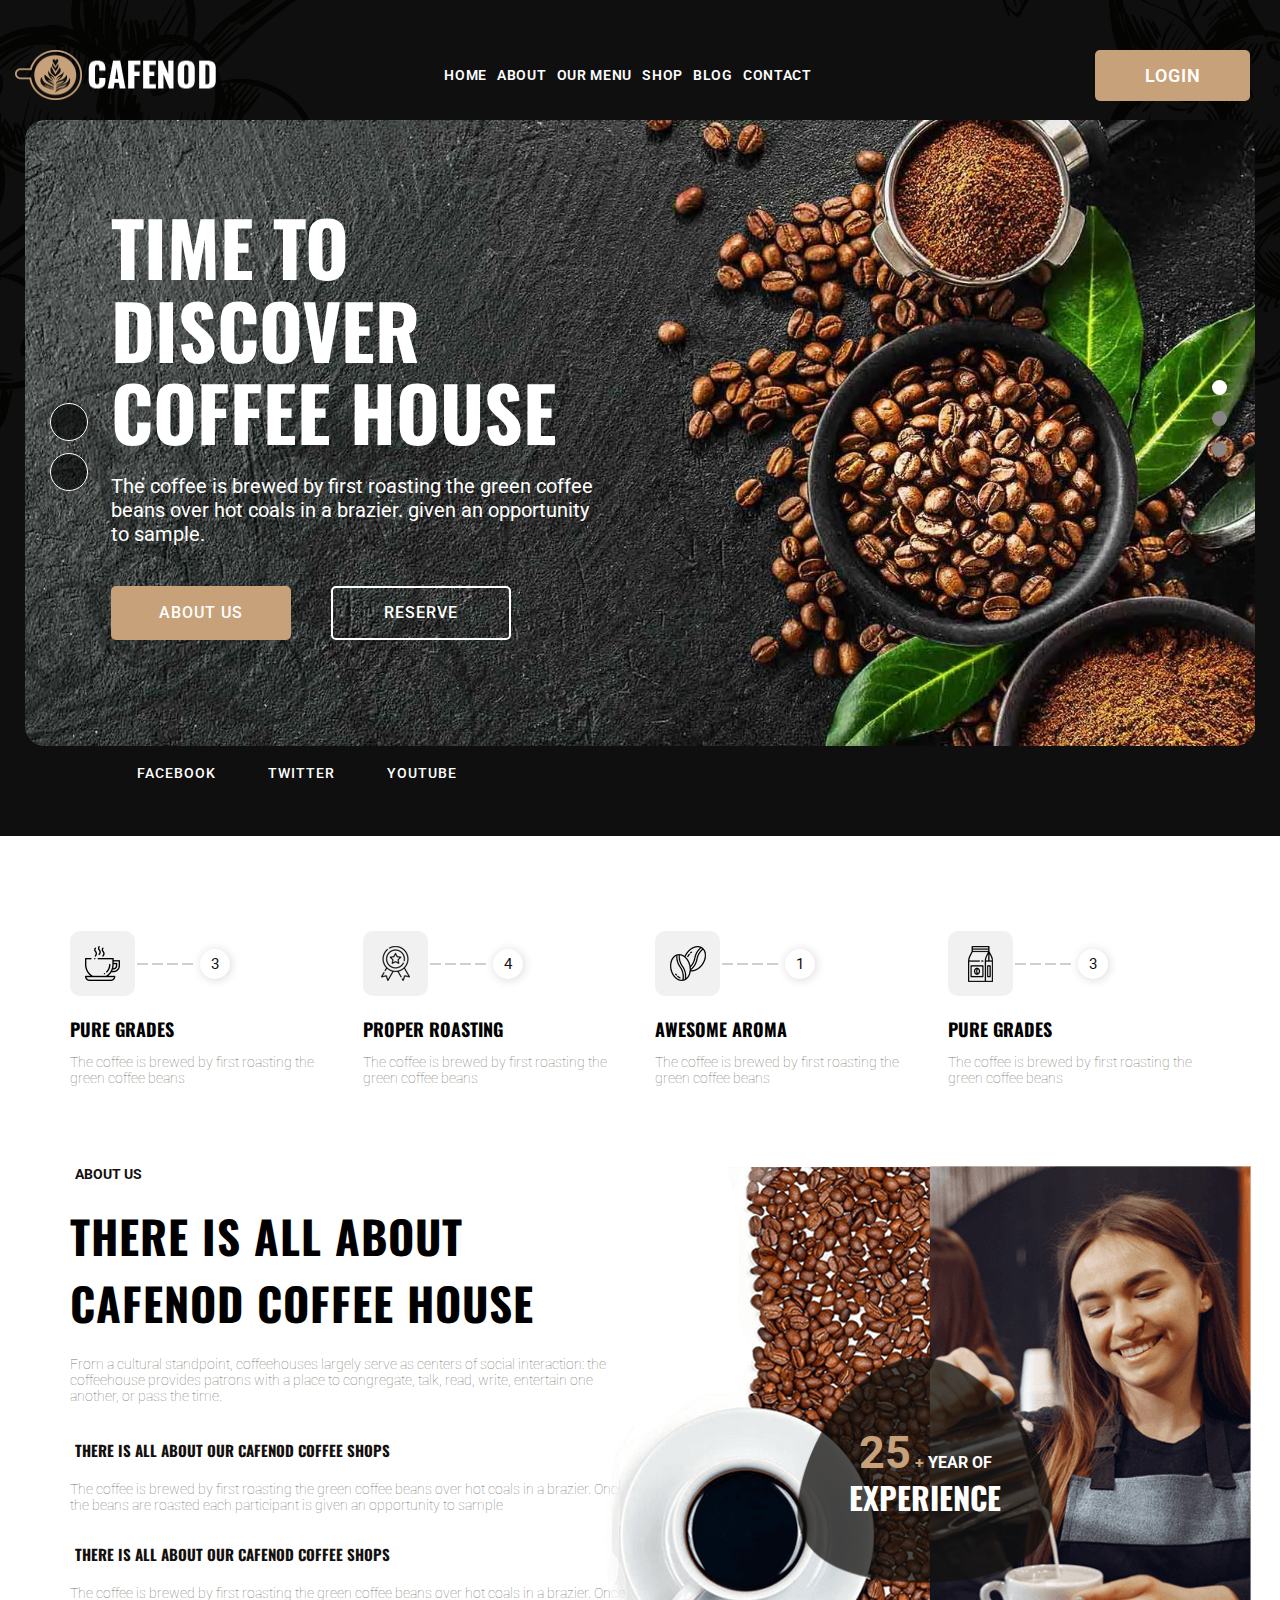
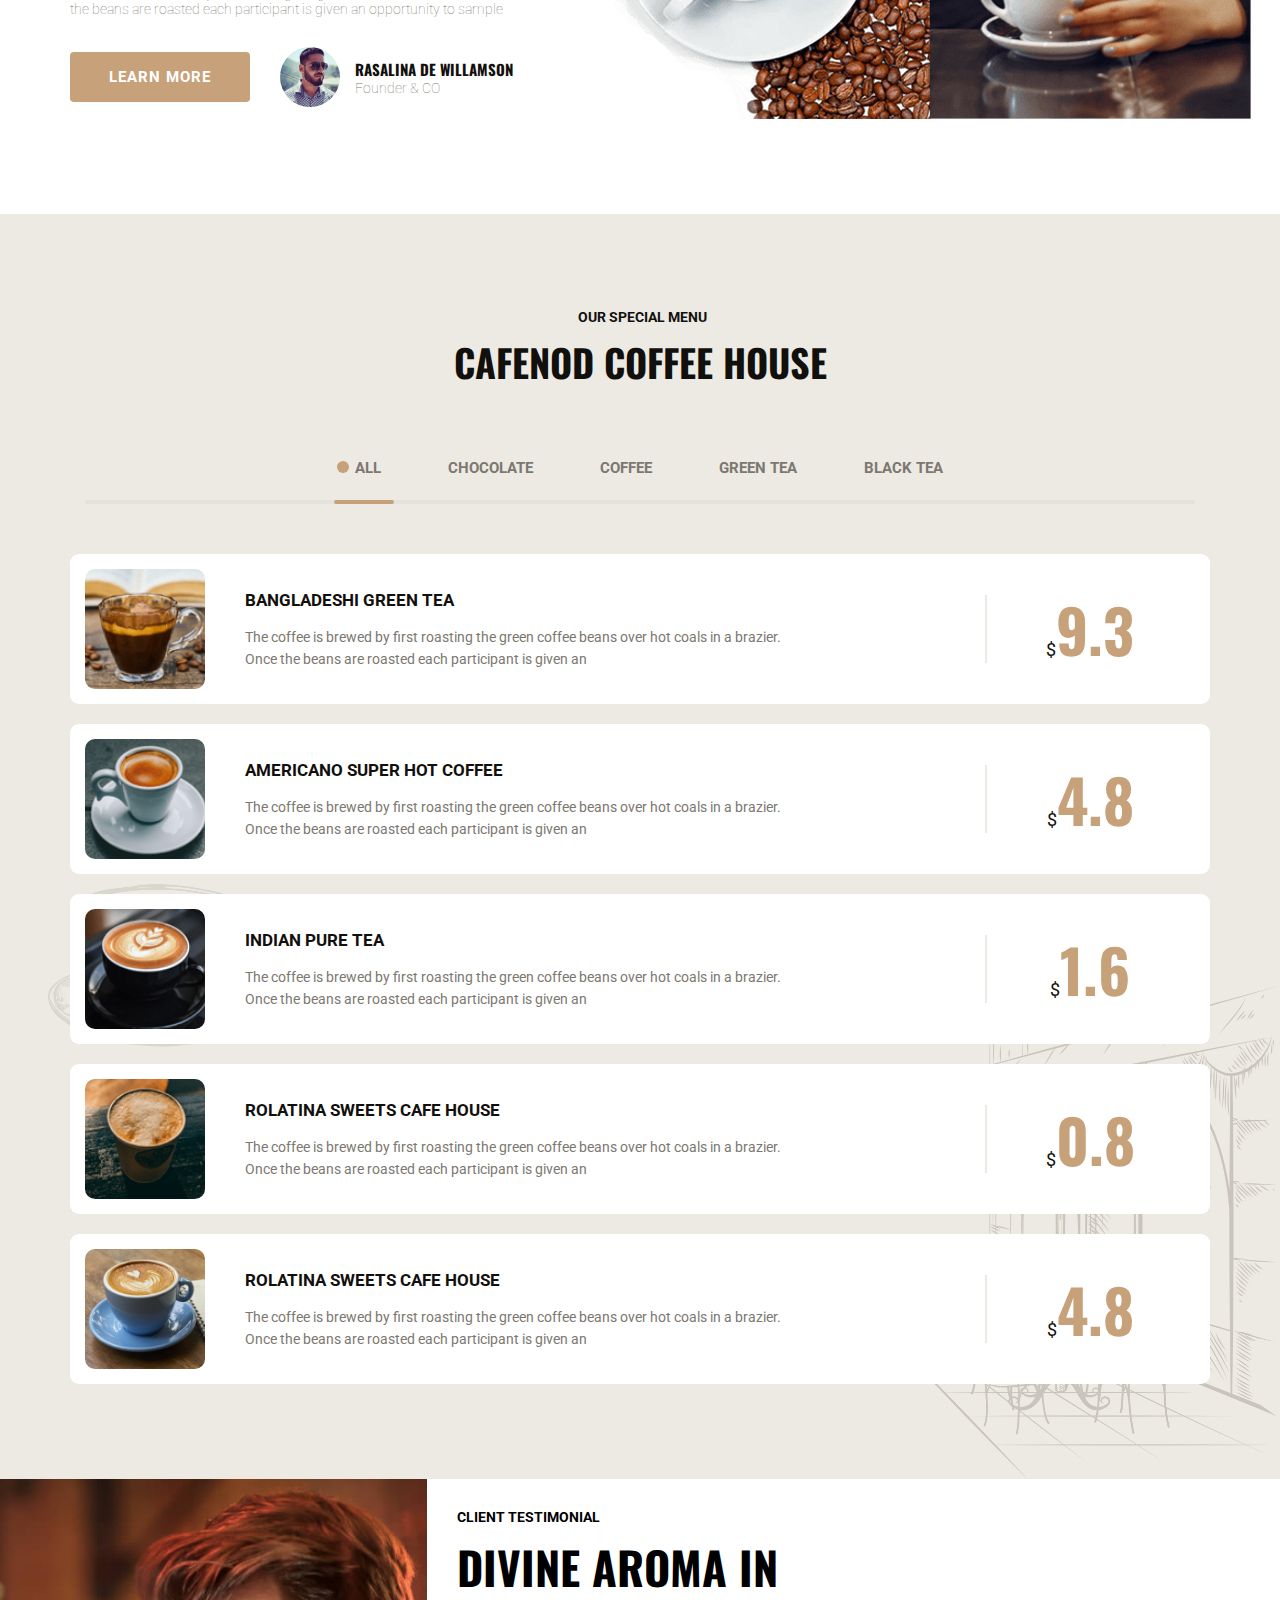
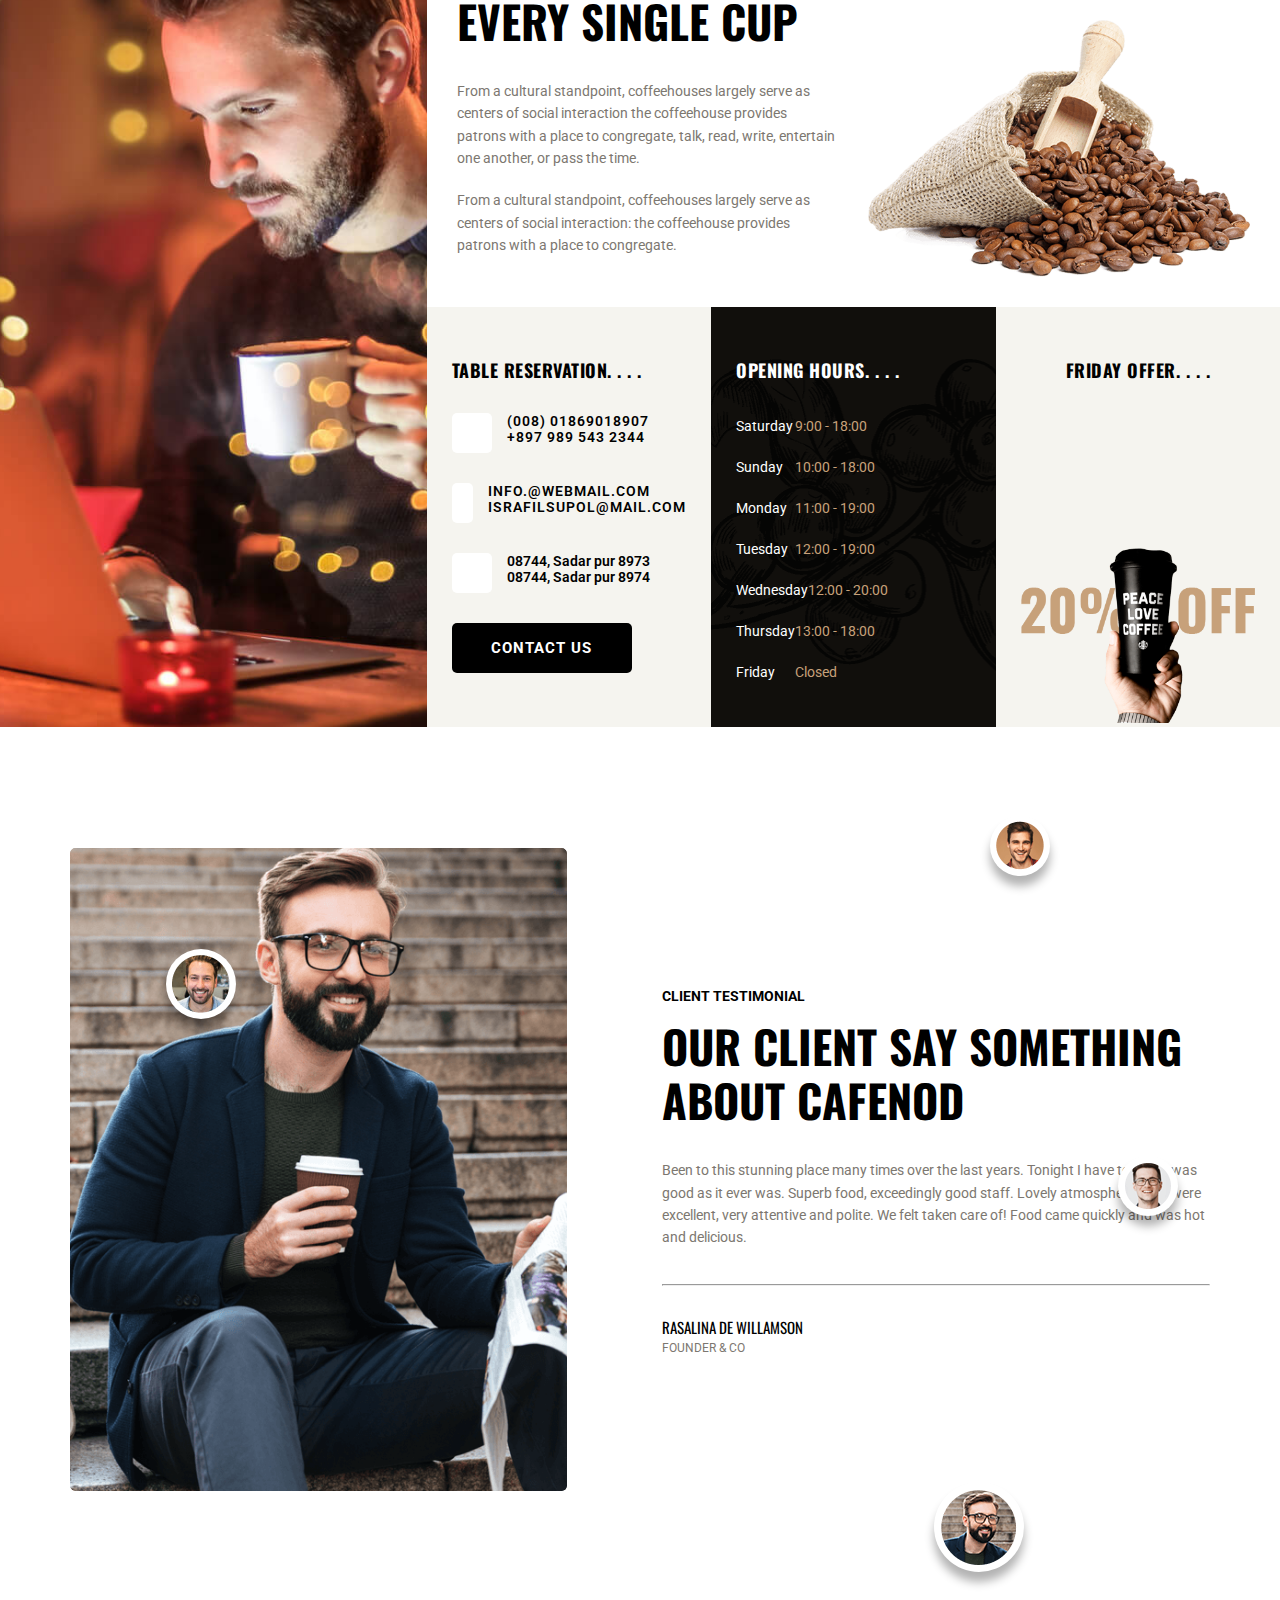
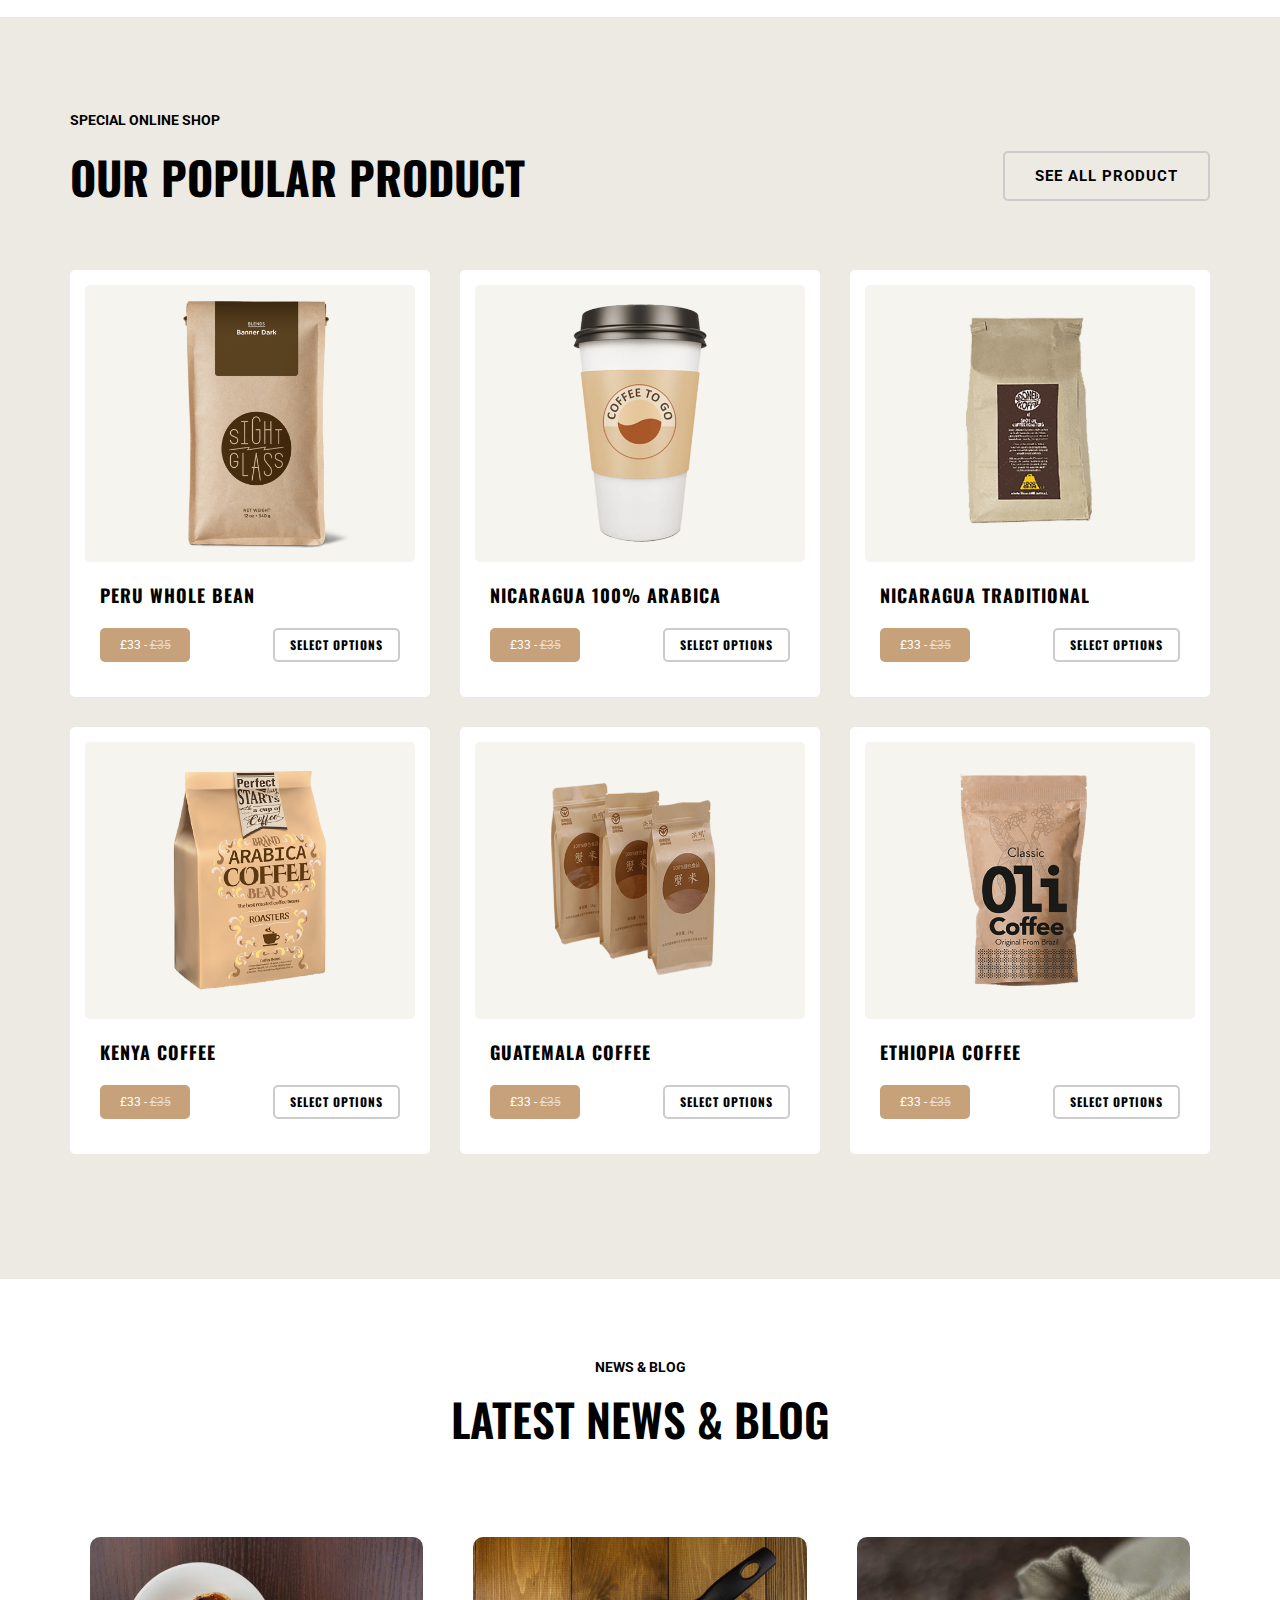
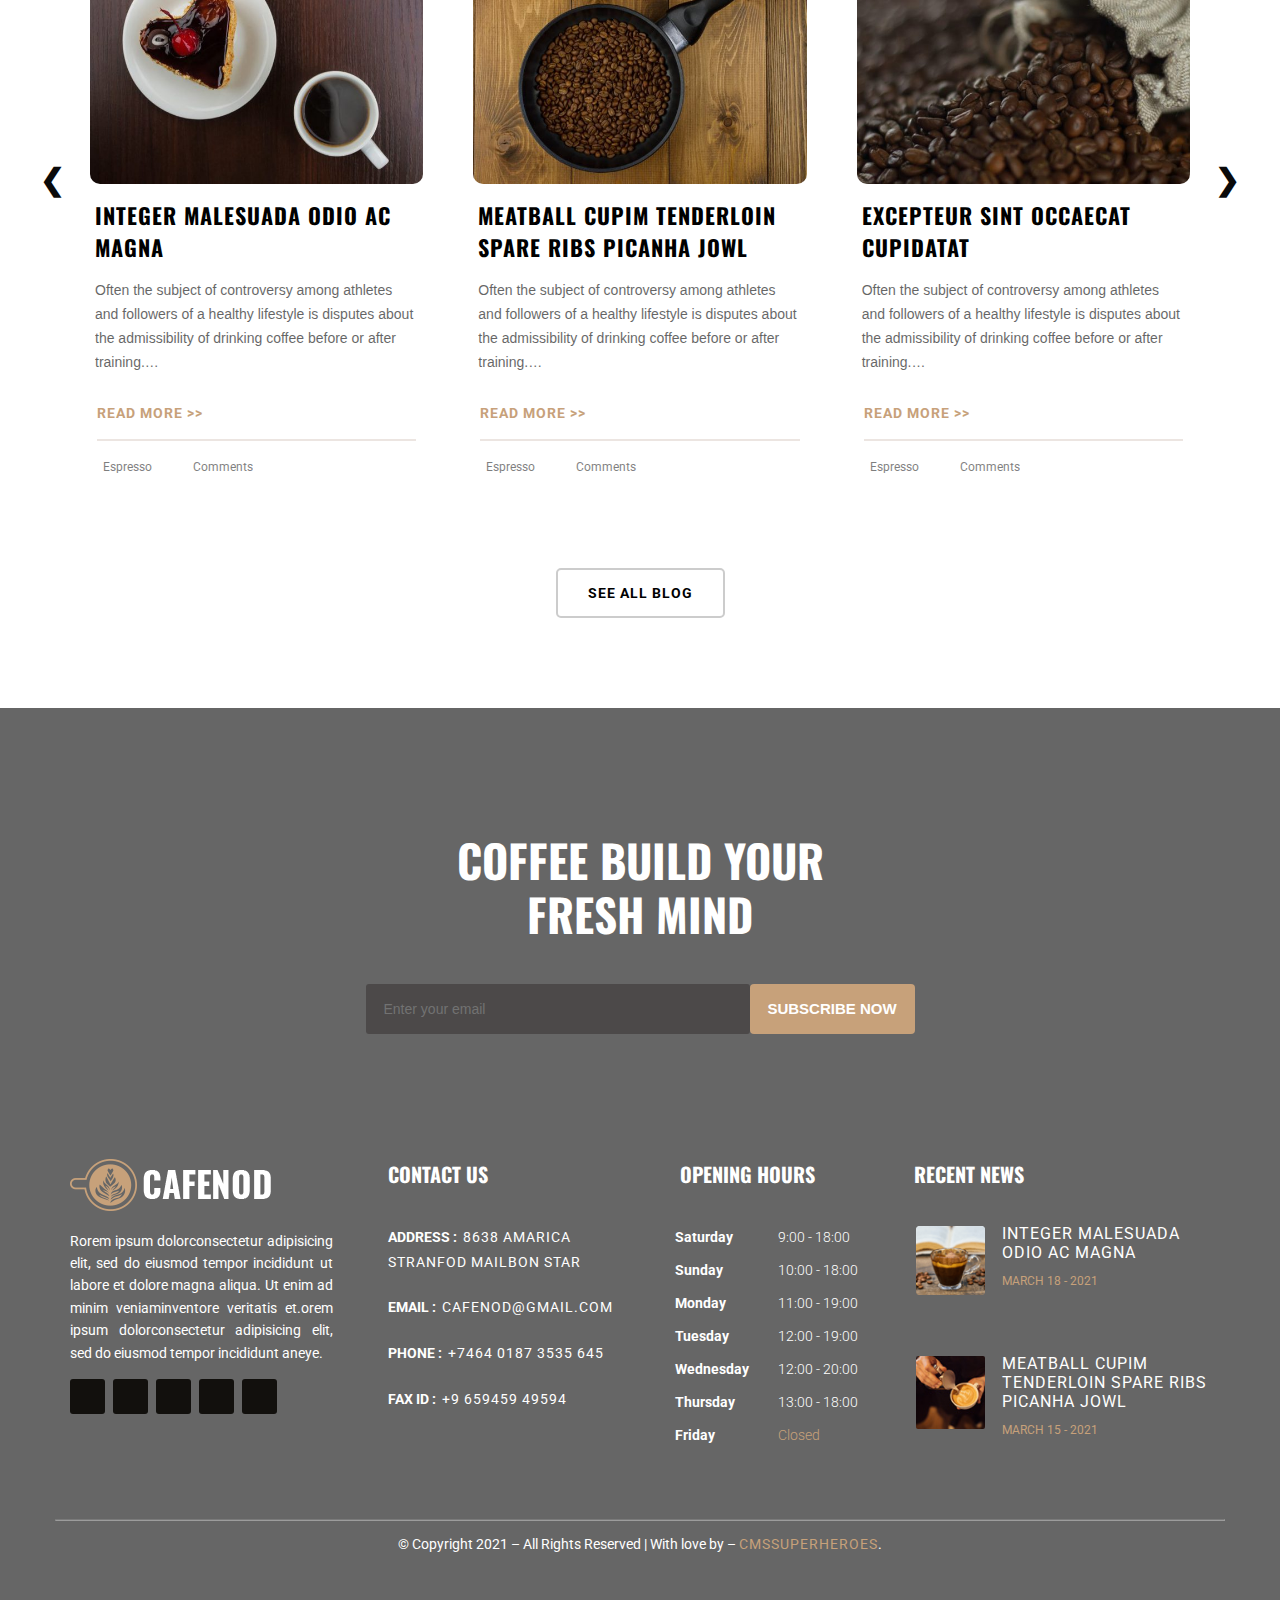
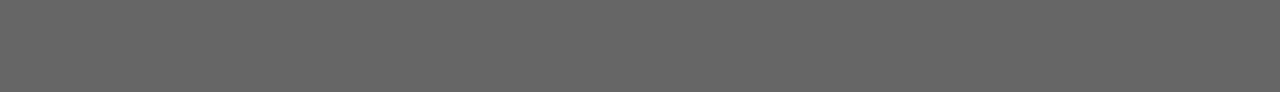
==== index.html @ 27032976 "responsive tablet - iPad Pro full" ====
<!DOCTYPE html>
<html lang="en">

<head>
    <meta charset="UTF-8">
    <meta http-equiv="X-UA-Compatible" content="IE=edge">
    <meta name="viewport" content="width=device-width, initial-scale=1.0">

    <!-- Link font awesome -->
    <link rel="stylesheet" href="https://cdnjs.cloudflare.com/ajax/libs/font-awesome/6.1.0/css/all.min.css"
        integrity="sha512-10/jx2EXwxxWqCLX/hHth/vu2KY3jCF70dCQB8TSgNjbCVAC/8vai53GfMDrO2Emgwccf2pJqxct9ehpzG+MTw=="
        crossorigin="anonymous" referrerpolicy="no-referrer" />

    <!-- link font 'Oswald' and 'Roboto'-->
    <link rel="preconnect" href="https://fonts.googleapis.com">
    <link rel="preconnect" href="https://fonts.gstatic.com" crossorigin>
    <link href="https://fonts.googleapis.com/css2?family=Oswald:wght@500&family=Roboto&display=swap" rel="stylesheet">

    <!-- link css -->
    <link rel="stylesheet" href="./assets/css/style.css">
    <link rel="stylesheet" href="./assets/css/header.css">
    <link rel="stylesheet" href="./assets/css/slider.css">
    <link rel="stylesheet" href="./assets/css/about.css">
    <link rel="stylesheet" href="./assets/css/menu.css">
    <link rel="stylesheet" href="./assets/css/contact.css">
    <link rel="stylesheet" href="./assets/css/evaluate.css">
    <link rel="stylesheet" href="./assets/css/shop.css">
    <link rel="stylesheet" href="./assets/css/blog.css">
    <link rel="stylesheet" href="./assets/css/footer.css">
    <link rel="stylesheet" href="./assets/css/shopingCart.css">
    <link rel="stylesheet" href="./assets/css/resbonsive.css">

    <!-- link icon -->
    <link rel="stylesheet" href="./assets/font/themify-icons/themify-icons.css">

    <!-- link jquery cdn -->
    <script src="https://cdnjs.cloudflare.com/ajax/libs/jquery/3.6.0/jquery.min.js"
        integrity="sha512-894YE6QWD5I59HgZOGReFYm4dnWc1Qt5NtvYSaNcOP+u1T9qYdvdihz0PPSiiqn/+/3e7Jo4EaG7TubfWGUrMQ=="
        crossorigin="anonymous" referrerpolicy="no-referrer"></script>
    <title>CAFENOD</title>
</head>

<body>
    <!-- Start: Header -->
    <div id="header">
        <div class="header-container row center">
            <div class="header__logo-container">
                <a href="#" class="center">
                    <img src="./assets/images/logo/logo_white_1x.png" id="header__logo" alt="" title="CafeNod"
                        width="201" height="50" style="margin: 0 15px;">
                </a>
            </div>

            <div class="header__nav center">
                <div class="header__nav-container">
                    <ul class="navbar center">
                        <li class="nav-item"><a href="./index.html#">Home</a></li>
                        <li class="nav-item"><a href="./index.html#about">About</a></li>
                        <li class="nav-item"><a href="./index.html#menu">Our menu</a></li>
                        <li class="nav-item"><a href="./index.html#shop">Shop</a></li>
                        <li class="nav-item"><a href="./index.html#blog">Blog</a></li>
                        <li class="nav-item"><a href="./index.html#contact">Contact</a></li>
                    </ul>
                </div>
            </div>

            <div class="header__right">
                <div class="header__right-container center">
                    <div class="header-icon header__search">
                        <a href="#"><i class="fas fa-search"></i></a>
                    </div>
                    <div class="header-icon header__shoppingCart">
                        <a href="#"><i class="fas fa-shopping-cart"></i></a>
                    </div>
                    <div class="header-icon header-btn">
                        <a href="login.html">Login</a>
                    </div>
                    <div class="header-icon header-btn-menu" id="btn-menu">
                        <i class="fas fa-bars"></i>
                    </div>
                </div>
            </div>
        </div>
    </div>
    <!-- End: Header -->



    <!-- Start: Content -->


    <!-- Slider -->
    <div id="slider">
        <div id="slider__content">
            <div class="mySlides">
                <img src="./assets/images/slider/bg-slider-smark.jpg" alt="">
                <div class="mySlides__text-content">
                    <h1>TIME TO DISCOVER <br> COFFEE HOUSE</h1>
                    <p>
                        The coffee is brewed by first roasting the green coffee beans over hot coals in a brazier. given
                        an opportunity to sample.
                    </p>
                    <div class="text-content__btn">
                        <div class="about-btn center">
                            <a href="#">About us</a>
                        </div>
                        <div class="reserve-btn center">
                            <a href="#">Reserve</a>
                        </div>
                    </div>
                </div>
            </div>
            <div class="mySlides">
                <img src="./assets/images/slider/bg-slider-smark2.jpg" alt="">
                <div class="mySlides__text-content">
                    <h1>TIME TO DISCOVER COFFEE HOUSE</h1>
                    <p>
                        The coffee is brewed by first roasting the green coffee beans over hot coals in a brazier. given
                        an opportunity to sample.
                    </p>
                    <div class="text-content__btn">
                        <div class="about-btn center">
                            <a href="#">About us</a>
                        </div>
                        <div class="reserve-btn center">
                            <a href="#">Reserve</a>
                        </div>
                    </div>
                </div>
            </div>
            <div class="mySlides">
                <img src="./assets/images/slider/bg-slider-smark4.jpg" alt="">
                <div class="mySlides__text-content">
                    <h1>TIME TO DISCOVER COFFEE HOUSE</h1>
                    <p>
                        The coffee is brewed by first roasting the green coffee beans over hot coals in a brazier. given
                        an opportunity to sample.
                    </p>
                    <div class="text-content__btn">
                        <div class="about-btn center">
                            <a href="#">About us</a>
                        </div>
                        <div class="reserve-btn center">
                            <a href="#">Reserve</a>
                        </div>
                    </div>
                </div>
            </div>
        </div>

        <div id="slider__social">
            <ul>
                <li>
                    <a href="#">
                        <i class="fa-brands fa-facebook-f"></i>
                        Facebook
                    </a>
                </li>
                <li>
                    <a href="#">
                        <i class="fa-brands fa-twitter"></i>
                        Twitter
                    </a>
                </li>
                <li>
                    <a href="#">
                        <i class="fab fa-youtube"></i>
                        Youtube
                    </a>
                </li>
            </ul>
        </div>

        <a class="prev" onclick="plusSlides(-1)">
            <i class="box-btn-slider fas fa-arrow-up"></i>
        </a>
        <a class="next" onclick="plusSlides(1)">
            <i class="box-btn-slider fas fa-arrow-down"></i>
        </a>

        <div class="slider__dots">
            <span class="dot" onclick="currentSlide(1)"></span>
            <span class="dot" onclick="currentSlide(2)"></span>
            <span class="dot" onclick="currentSlide(3)"></span>
        </div>
    </div>

    <!-- About -->
    <div id="about">
        <div class="box-about">
            <div class="about-list">
                <div class="about-item">
                    <div class="about-item__icon">
                        <img src="./assets/images/feature/icon_01.png" class="flaticons" alt="">
                        <div class="line-icon">
                            <span class="dots-line"></span>
                            <span class="dots-line"></span>
                            <span class="dots-line"></span>
                            <span class="dots-line"></span>
                        </div>
                        <span class="number-icon"> 3 </span>
                    </div>
                    <h3 class="about-item__title">pure grades</h3>
                    <span class="about-item__step">The coffee is brewed by first roasting the green coffee beans</span>
                </div>
                <div class="about-item">
                    <div class="about-item__icon">
                        <img src="./assets/images/feature/icon_02.png" class="flaticons" alt="">
                        <div class="line-icon">
                            <span class="dots-line"></span>
                            <span class="dots-line"></span>
                            <span class="dots-line"></span>
                            <span class="dots-line"></span>
                        </div>
                        <span class="number-icon"> 4 </span>
                    </div>
                    <h3 class="about-item__title">proper roasting</h3>
                    <span class="about-item__step">The coffee is brewed by first roasting the green coffee beans</span>
                </div>
                <div class="about-item">
                    <div class="about-item__icon">
                        <img src="./assets/images/feature/icon_03.png" class="flaticons" alt="">
                        <div class="line-icon">
                            <span class="dots-line"></span>
                            <span class="dots-line"></span>
                            <span class="dots-line"></span>
                            <span class="dots-line"></span>
                        </div>
                        <span class="number-icon"> 1 </span>
                    </div>
                    <h3 class="about-item__title">Awesome Aroma</h3>
                    <span class="about-item__step">The coffee is brewed by first roasting the green coffee beans</span>
                </div>
                <div class="about-item">
                    <div class="about-item__icon">
                        <img src="./assets/images/feature/icon_04.png" class="flaticons" alt="">
                        <div class="line-icon">
                            <span class="dots-line"></span>
                            <span class="dots-line"></span>
                            <span class="dots-line"></span>
                            <span class="dots-line"></span>
                        </div>
                        <span class="number-icon"> 3 </span>
                    </div>
                    <h3 class="about-item__title">pure grades</h3>
                    <span class="about-item__step">The coffee is brewed by first roasting the green coffee beans</span>
                </div>
            </div>

            <div class="about-content">
                <div class="about-content__box about-content--left">
                    <div class="about-left__about-us">
                        <i class="fas fa-coffee"></i>
                        about us
                    </div>
                    <div class="about-left__heading">
                        <h3 class="about-heading">
                            <span> There is all about <br> cafenod coffee house </span>
                        </h3>
                        <div class="about-heading-description">
                            From a cultural standpoint, coffeehouses largely serve as centers of social interaction: the
                            coffeehouse provides patrons with a place to congregate, talk, read, write, entertain one
                            another, or pass the time.
                        </div>
                    </div>
                    <div class="about-left__textbox">
                        <h3 class="box-title">
                            <i class="fa-solid fa-square-check"></i>
                            There is all about our cafenod coffee shops
                        </h3>
                        <div class="box-excerpt">
                            The coffee is brewed by first roasting the green coffee beans over hot coals in a brazier.
                            Once the beans are roasted each participant is given an opportunity to sample
                        </div>
                        <h3 class="box-title">
                            <i class="fa-solid fa-square-check"></i>
                            There is all about our cafenod coffee shops
                        </h3>
                        <div class="box-excerpt">
                            The coffee is brewed by first roasting the green coffee beans over hot coals in a brazier.
                            Once the beans are roasted each participant is given an opportunity to sample
                        </div>
                    </div>

                    <div class="about-left__footer">
                        <div class="about-footer__btn">
                            <div class="about-btn">
                                <a href="#">Learn more</a>
                            </div>
                        </div>
                        <div class="about-footer__info">
                            <div class="about-footer-info-image">
                                <img src="./assets/images/meta/img_01.png" width="62" height="63" alt="">
                            </div>
                            <div class="about-footer-info-meta">
                                <h3 class="info-title">Rasalina De Willamson</h3>
                                <span class="info-position">Founder & CO</span>
                            </div>
                        </div>
                    </div>
                </div>
                <div class="about-content__box about-content--right">
                    <div class="item-meta">
                        <div class="inner-meta">
                            <div class="item-position">
                                <label>25</label>
                                <span>+</span>
                                year of
                            </div>
                            <h3 class="item-title-about">experience</h3>
                            <img src="./assets/images/about/bg_01.png" width="253" height="232" alt="">
                        </div>
                    </div>
                    <div class="item-image">
                        <img src="./assets/images/about/img_01.png" alt="">
                    </div>
                </div>
            </div>
        </div>
    </div>

    <!-- Menu -->
    <div id="menu">
        <div class="menu-content">
            <div class="menu-content__heading">
                <div class="custom-subheading">
                    <i class="fa-solid fa-mug-saucer"></i>
                    Our special Menu
                </div>
                <h3 class="custom-heading">
                    cafenod coffee house
                </h3>
            </div>

            <div class="menu-content__list">
                <div class="list-item active-item" data-filter="*">
                    <span class="item-before"></span>
                    all
                    <span class="item-after"></span>
                </div>
                <div class="list-item" data-filter=".chocolate">
                    <span class="item-before"></span>
                    chocolate
                    <span class="item-after"></span>
                </div>
                <div class="list-item" data-filter=".coffee">
                    <span class="item-before"></span>
                    coffee
                    <span class="item-after"></span>
                </div>
                <div class="list-item" data-filter=".green-tea">
                    <span class="item-before"></span>
                    green tea
                    <span class="item-after"></span>
                </div>
                <div class="list-item" data-filter=".black-tea">
                    <span class="item-before"></span>
                    black tea
                    <span class="item-after"></span>
                </div>
            </div>

            <div class="menu-content__list-item">
                <div class="item-inner chocolate">
                    <div class="entry-image">
                        <img src="./assets/images/menu/img_04.png" height="120" width="120" alt="">
                        <a href="#" class="light-box">+</a>
                    </div>
                    <div class="item-content">
                        <h3 class="item-title">Bangladeshi green tea</h3>
                        <p class="item-excerpt">The coffee is brewed by first roasting the green coffee beans over hot
                            coals in a brazier. Once the beans are roasted each participant is given an</p>
                    </div>

                    <div class="entry-price">
                        <div class="inner-price">
                            <span>$</span>
                            9.3
                        </div>
                    </div>
                </div>
                <div class="item-inner coffee">
                    <div class="entry-image">
                        <img src="./assets/images/menu/img_01.png" height="120" width="120" alt="">
                        <a href="#" class="light-box">+</a>
                    </div>
                    <div class="item-content">
                        <h3 class="item-title"> americano Super hot coffee</h3>
                        <p class="item-excerpt">The coffee is brewed by first roasting the green coffee beans over hot
                            coals in a brazier. Once the beans are roasted each participant is given an</p>
                    </div>

                    <div class="entry-price">
                        <div class="inner-price">
                            <span>$</span>
                            4.8
                        </div>
                    </div>
                </div>
                <div class="item-inner green-tea">
                    <div class="entry-image">
                        <img src="./assets/images/menu/img_03.png" height="120" width="120" alt="">
                        <a href="#" class="light-box">+</a>
                    </div>
                    <div class="item-content">
                        <h3 class="item-title">indian pure tea</h3>
                        <p class="item-excerpt">The coffee is brewed by first roasting the green coffee beans over hot
                            coals in a brazier. Once the beans are roasted each participant is given an</p>
                    </div>

                    <div class="entry-price">
                        <div class="inner-price">
                            <span>$</span>
                            1.6
                        </div>
                    </div>
                </div>
                <div class="item-inner black-tea">
                    <div class="entry-image">
                        <img src="./assets/images/menu/img_05.png" height="120" width="120" alt="">
                        <a href="#" class="light-box">+</a>
                    </div>
                    <div class="item-content">
                        <h3 class="item-title">Rolatina Sweets cafe house</h3>
                        <p class="item-excerpt">The coffee is brewed by first roasting the green coffee beans over hot
                            coals in a brazier. Once the beans are roasted each participant is given an</p>
                    </div>

                    <div class="entry-price">
                        <div class="inner-price">
                            <span>$</span>
                            0.8
                        </div>
                    </div>
                </div>
                <div class="item-inner chocolate">
                    <div class="entry-image">
                        <img src="./assets/images/menu/img_06.png" height="120" width="120" alt="">
                        <a href="#" class="light-box">+</a>
                    </div>
                    <div class="item-content">
                        <h3 class="item-title">Rolatina Sweets cafe house</h3>
                        <p class="item-excerpt">The coffee is brewed by first roasting the green coffee beans over hot
                            coals in a brazier. Once the beans are roasted each participant is given an</p>
                    </div>

                    <div class="entry-price">
                        <div class="inner-price">
                            <span>$</span>
                            4.8
                        </div>
                    </div>
                </div>
            </div>
        </div>
    </div>

    <!-- Start: Contact -->
    <div id="contact">
        <div class="contact__img">
            <!-- <img src="./assets/images/offer/img_01.jpg" alt=""> -->
        </div>
        <div class="contact__content-container">
            <div class="contact__content">
                <div class="contact__content-left">
                    <p class="contact__subtitle">
                        <i class="fa-solid fa-mug-saucer" style="color: #C7A17A;"></i>
                        CLIENT TESTIMONIAL
                    </p>
                    <p class="contact__title">DIVINE AROMA IN EVERY SINGLE CUP</p>
                    <p class="contact__text1">
                        From a cultural standpoint, coffeehouses largely serve as centers of social interaction the
                        coffeehouse provides patrons with a place to congregate, talk, read, write, entertain one
                        another, or pass the time.
                    </p>
                    <p class="contact__text2">
                        From a cultural standpoint, coffeehouses largely serve as centers of social interaction: the
                        coffeehouse provides patrons with a place to congregate.
                    </p>
                </div>
                <div class="contact__content-right">
                    <img src="./assets/images/offer/img_02.png" alt="">
                </div>
            </div>

            <div class="contact__contact">
                <div class="contact__reservation">
                    <h3>TABLE RESERVATION. . . .</h3>
                    <div class="contact__reservation__item">
                        <div class="reservation__icon center">
                            <i class="fa-solid fa-phone-flip"></i>
                        </div>
                        <div class="phone-number">
                            <ul>
                                <li>
                                    <a href="tel:01869018907"> (008) 01869018907 </a>
                                </li>
                                <li>
                                    <a href="tel:09895432344"> +897 989 543 2344 </a>
                                </li>
                            </ul>
                        </div>
                    </div>

                    <div class="contact__reservation__item">
                        <div class="reservation__icon center">
                            <i class="fa-solid fa-envelope"></i>
                        </div>
                        <ul>
                            <li>
                                <a href="mailto:info.@webmail.com"> info.@webmail.com </a>
                            </li>
                            <li>
                                <a href="mailto:israfilsupol@mail.com"> israfilsupol@mail.com </a>
                            </li>
                        </ul>
                    </div>

                    <div class="contact__reservation__item">
                        <div class="reservation__icon center">
                            <i class="fa-solid fa-fax"></i>
                        </div>
                        <ul>
                            <li> 08744, Sadar pur 8973</li>
                            <li> 08744, Sadar pur 8974</li>
                        </ul>
                    </div>
                    <div class="contact__reservation__btn center">
                        <a href="#">CONTACT US</a>
                    </div>
                </div>

                <div class="contact__opening-hours">
                    <h3>OPENING HOURS. . . .</h3>
                    <ul>
                        <li>
                            <label for="" class="opening-day">Saturday</label>
                            <span class="opening-hours">9:00 - 18:00</span>
                        </li>
                        <li>
                            <label for="" class="opening-day">Sunday</label>
                            <span class="opening-hours">10:00 - 18:00</span>
                        </li>
                        <li>
                            <label for="" class="opening-day">Monday</label>
                            <span class="opening-hours">11:00 - 19:00</span>
                        </li>
                        <li>
                            <label for="" class="opening-day">Tuesday</label>
                            <span class="opening-hours">12:00 - 19:00</span>
                        </li>
                        <li>
                            <label for="" class="opening-day">Wednesday</label>
                            <span class="opening-hours">12:00 - 20:00</span>
                        </li>
                        <li>
                            <label for="" class="opening-day">Thursday</label>
                            <span class="opening-hours">13:00 - 18:00</span>
                        </li>
                        <li>
                            <label for="" class="opening-day">Friday</label>
                            <span class="opening-close">Closed</span>
                        </li>
                    </ul>
                </div>
                <div class="contact__friday-offer">
                    <h3>FRIDAY OFFER. . . .</h3>
                    <div class="contact__friday-offer__img">
                        <img src="./assets/images/offer/img_03.png" alt="">
                    </div>
                </div>
            </div>
        </div>
    </div>
    <!-- End: Contact -->

    <!-- Start: evaluate -->
    <div id="evaluate">
        <div class="evaluate__bg"></div>

        <div class="evaluate-container">
            <div class="evaluate__img">
                <img src="./assets/images/testimonial/img_01.png" alt="">
            </div>
            <div class="evaluate__content">
                <p class="evaluate__subtitle">
                    <i class="fa-solid fa-mug-saucer" style="color: #C7A17A;"></i>
                    CLIENT TESTIMONIAL
                </p>
                <p class="evaluate__title">OUR CLIENT SAY SOMETHING ABOUT CAFENOD</p>
                <p class="evaluate__text">
                    Been to this stunning place many times over the last years. Tonight I have to say, it was good as it
                    ever was. Superb food, exceedingly good staff. Lovely atmosphere staff were excellent, very
                    attentive and polite. We felt taken care of! Food came quickly and was hot and delicious.
                </p>
                <hr>
                <div class="evaluate__rate">
                    <div class="evaluate__rate__info">
                        <p class="evaluate__rate__name">RASALINA DE WILLAMSON</p>
                        <p class="evaluate__rate__position">FOUNDER & CO</p>
                    </div>
                    <div class="evaluate__rate__star">
                        <i class="fa-solid fa-star"></i>
                        <i class="fa-solid fa-star"></i>
                        <i class="fa-solid fa-star"></i>
                        <i class="fa-solid fa-star"></i>
                        <i class="fa-solid fa-star"></i>
                    </div>
                </div>
            </div>
        </div>

        <div class="evaluate__img-small small-1 center">
            <img src="./assets/images/testimonial/thumbnail_01.png" alt="">
        </div>
        <div class="evaluate__img-small small-2 center">
            <img src="./assets/images/testimonial/thumbnail_02.png" alt="">
        </div>
        <div class="evaluate__img-small small-3 center">
            <img src="./assets/images/testimonial/thumbnail_03.png" alt="">
        </div>
        <div class="evaluate__img-small small-4 center">
            <img src="./assets/images/testimonial/thumbnail_04.png" alt="">
        </div>
    </div>
    <!-- End: evaluate -->

    <!-- Start: Shop -->
    <div id="shop">
        <div class="shop-container">
            <p class="shop__subtitle">
                <i class="fa-solid fa-mug-saucer" style="color: #C7A17A;"></i>
                SPECIAL ONLINE SHOP
            </p>
            <div class="shop__title-container">
                <p class="shop__title">OUR POPULAR PRODUCT</p>
                <div class="shop__btn center">
                    <a href="./shop.html">SEE ALL PRODUCT</a>
                </div>
            </div>

            <div class="shop__products">
                <div class="product-container">
                    <div class="product">
                        <div class="product__img">
                            <img src="./assets/images/shop/product-1-600x503.png" alt="Cup">
                        </div>
                        <a href="" class="product__name">PERU WHOLE BEAN</a>
                        <div class="product__more">
                            <div class="product__price">
                                £33 - <p>£35</p>
                            </div>
                            <div class="product__select-btn center">
                                <a href="#">SELECT OPTIONS</a>
                            </div>
                        </div>
                    </div>
                </div>
                <div class="product-container">
                    <div class="product">
                        <div class="product__img">
                            <img src="./assets/images/shop/product-4-600x503.png" alt="Cup">
                        </div>
                        <a href="" class="product__name">NICARAGUA 100% ARABICA</a>
                        <div class="product__more">
                            <div class="product__price">
                                £33 -
                                <p>£35</p>
                            </div>
                            <div class="product__select-btn center">
                                <a href="#">SELECT OPTIONS</a>
                            </div>
                        </div>
                    </div>
                </div>
                <div class="product-container">
                    <div class="product">
                        <div class="product__img">
                            <img src="./assets/images/shop/product-22-600x503.png" alt="Cup">
                        </div>
                        <a href="" class="product__name">NICARAGUA TRADITIONAL</a>
                        <div class="product__more">
                            <div class="product__price">
                                £33 -
                                <p>£35</p>
                            </div>
                            <div class="product__select-btn center">
                                <a href="#">SELECT OPTIONS</a>
                            </div>
                        </div>
                    </div>
                </div>
                <div class="product-container">
                    <div class="product">
                        <div class="product__img">
                            <img src="./assets/images/shop/product-7-600x503.png" alt="Cup">
                        </div>
                        <a href="" class="product__name">KENYA COFFEE</a>
                        <div class="product__more">
                            <div class="product__price">
                                £33 -
                                <p>£35</p>
                            </div>
                            <div class="product__select-btn center">
                                <a href="#">SELECT OPTIONS</a>
                            </div>
                        </div>
                    </div>
                </div>
                <div class="product-container">
                    <div class="product">
                        <div class="product__img">
                            <img src="./assets/images/shop/product-5-600x503.png" alt="Cup">
                        </div>
                        <a href="" class="product__name">GUATEMALA COFFEE</a>
                        <div class="product__more">
                            <div class="product__price">
                                £33 -
                                <p>£35</p>
                            </div>
                            <div class="product__select-btn center">
                                <a href="#">SELECT OPTIONS</a>
                            </div>
                        </div>
                    </div>
                </div>
                <div class="product-container">
                    <div class="product">
                        <div class="product__img">
                            <img src="./assets/images/shop/product-6-600x503.png" alt="Cup">
                        </div>
                        <a href="" class="product__name">ETHIOPIA COFFEE</a>
                        <div class="product__more">
                            <div class="product__price">
                                £33 -
                                <p>£35</p>
                            </div>
                            <div class="product__select-btn center">
                                <a href="#">SELECT OPTIONS</a>
                            </div>
                        </div>
                    </div>
                </div>
            </div>
        </div>
    </div>
    <!-- End: Shop -->


    <!-- Start: Blog -->
    <div id="blog">
        <div class="blog">
            <p class="blog__subtitle">
                <i class="fa-solid fa-mug-saucer" style="color: #C7A17A;"></i>
                NEWS & BLOG
            </p>
            <p class="blog__title">
                LATEST NEWS & BLOG
            </p>
            <div class="blog__content">
                <button class="iconPrev icon-direct" onclick="showDivs('prev')">&#10094;</button>
                <div class="blog__content-box">
                    <div class="content-box__img">
                        <img src="./assets/images/blog/post-8-600x438.jpg" width="600" height="348" alt="Cup">
                        <div class="item-date">18, Mar</div>
                    </div>
                    <div class="content-box__title">
                        <a href="">INTEGER MALESUADA ODIO AC MAGNA</a>
                    </div>
                    <div class="content-box__description">
                        Often the subject of controversy among athletes and followers of a healthy lifestyle is disputes
                        about the admissibility of drinking coffee before or after training.…
                    </div>
                    <div class="content-box__more">
                        <a href="#" class="link">
                            READ MORE >>
                        </a>
                    </div>
                    <ul class="content-box__direct">
                        <li class="content-box__direct-category">
                            <i class="fa-solid fa-file"></i>
                            Espresso
                        </li>
                        <li class="content-box__direct-comments">
                            <i class="fa-solid fa-comment"></i>
                            Comments
                        </li>
                    </ul>
                </div>
                <div class="blog__content-box">
                    <div class="content-box__img">
                        <img src="./assets/images/blog/image-post-7-600x438.jpg" width="600" height="348" alt="Cup">
                        <div class="item-date">15, Mar</div>
                    </div>
                    <div class="content-box__title">
                        <a href="">MEATBALL CUPIM TENDERLOIN SPARE RIBS PICANHA JOWL</a>
                    </div>
                    <div class="content-box__description">
                        Often the subject of controversy among athletes and followers of a healthy lifestyle is disputes
                        about the admissibility of drinking coffee before or after training.…
                    </div>
                    <div class="content-box__more">
                        <a href="#" class="link">
                            READ MORE >>
                        </a>
                    </div>
                    <ul class="content-box__direct">

                        <li class="content-box__direct-category">
                            <i class="fa-solid fa-file"></i>
                            Espresso
                        </li>
                        <li class="content-box__direct-comments">
                            <i class="fa-solid fa-comment"></i>
                            Comments
                        </li>
                    </ul>
                </div>
                <div class="blog__content-box">
                    <div class="content-box__img">
                        <img src="./assets/images/blog/image-post-6-600x438.jpg" width="600" height="348" alt="Cup">
                        <div class="item-date">15, Mar</div>
                    </div>
                    <div class="content-box__title">
                        <a href="">EXCEPTEUR SINT OCCAECAT CUPIDATAT</a>
                    </div>
                    <div class="content-box__description">
                        Often the subject of controversy among athletes and followers of a healthy lifestyle is disputes
                        about the admissibility of drinking coffee before or after training.…
                    </div>
                    <div class="content-box__more">
                        <a href="#" class="link">
                            READ MORE >>
                        </a>
                    </div>
                    <ul class="content-box__direct">

                        <li class="content-box__direct-category">
                            <i class="fa-solid fa-file"></i>
                            Espresso
                        </li>
                        <li class="content-box__direct-comments">
                            <i class="fa-solid fa-comment"></i>
                            Comments
                        </li>
                    </ul>
                </div>
                <div class="blog__content-box">
                    <div class="content-box__img">
                        <img src="./assets/images/blog/image-post-4-600x438.jpg" width="600" height="348" alt="Cup">
                        <div class="item-date">15, Mar</div>
                    </div>
                    <div class="content-box__title">
                        <a href="">MEATLOAF STRIP STEAK FRANKFURTER, PORCHETTA</a>
                    </div>
                    <div class="content-box__description">
                        Often the subject of controversy among athletes and followers of a healthy lifestyle is disputes
                        about the admissibility of drinking coffee before or after training.…
                    </div>
                    <div class="content-box__more">
                        <a href="#" class="link">
                            READ MORE >>
                        </a>
                    </div>
                    <ul class="content-box__direct">

                        <li class="content-box__direct-category">
                            <i class="fa-solid fa-file"></i>
                            Espresso
                        </li>
                        <li class="content-box__direct-comments">
                            <i class="fa-solid fa-comment"></i>
                            Comments
                        </li>
                    </ul>
                </div>
                <div class="blog__content-box">
                    <div class="content-box__img">
                        <img src="./assets/images/blog/image-post-5-600x438.jpg" width="600" height="348" alt="Cup">
                        <div class="item-date">15, Mar</div>
                    </div>
                    <div class="content-box__title">
                        <a href="">CAPICOLA PORK LOIN MEATBALL, RUMP CHICKEN</a>
                    </div>
                    <div class="content-box__description">
                        Often the subject of controversy among athletes and followers of a healthy lifestyle is disputes
                        about the admissibility of drinking coffee before or after training.…
                    </div>
                    <div class="content-box__more">
                        <a href="#" class="link">
                            READ MORE >>
                        </a>
                    </div>
                    <ul class="content-box__direct">

                        <li class="content-box__direct-category">
                            <i class="fa-solid fa-file"></i>
                            Espresso
                        </li>
                        <li class="content-box__direct-comments">
                            <i class="fa-solid fa-comment"></i>
                            Comments
                        </li>
                    </ul>
                </div>
                <button class="iconNext icon-direct" onclick="showDivs('next')">&#10095;</button>
            </div>

            <div class="blog__btn center">
                <a href="#">SEE ALL BLOG</a>
            </div>
        </div>

    </div>
    <!-- End: Blog -->

    <!-- End: Content -->


    <!-- Start: Footer -->
    <div class="footer-wrapper">
        <div id="footer">
            <div class="footer-spacer"></div>

            <h3 class="footer-heading">
                <span class="footer-header">COFFEE BUILD YOUR FRESH MIND</span>
            </h3>

            <div class="footer-subscribe-wrapper">
                <form class="widget-wrap">
                    <input type="email" placeholder="Enter your email" class="email" required>
                    <input class="subscribe-btn btn" type="submit" value="Subscribe now">
                </form>
            </div>

            <div class="footer-info">
                <div class="footer-info-items cafenod">
                    <a href="">
                        <img src="./assets/images/logo/logo_white_1x.png" alt="" class="footer-logo">
                    </a>
                    <p class="info">
                        Rorem ipsum dolorconsectetur adipisicing elit, sed do eiusmod tempor incididunt ut labore et
                        dolore magna aliqua. Ut enim ad minim veniaminventore veritatis et.orem ipsum dolorconsectetur
                        adipisicing elit, sed do eiusmod tempor incididunt aneye.
                    </p>

                    <div class="footer-icon">
                        <a class="icon-container" href="#">
                            <div class="box-icon">
                                <i class="fa-brands fa-facebook-f"></i>
                            </div>
                            <div class="box-icon">
                                <i class="fa-brands fa-facebook-f"></i>
                            </div>
                        </a>
                        <a class="icon-container" href="#">
                            <div class="box-icon">
                                <i class="fa-brands fa-twitter"></i>
                            </div>
                            <div class="box-icon">
                                <i class="fa-brands fa-twitter"></i>
                            </div>
                        </a>
                        <a class="icon-container" href="#">
                            <div class="box-icon">
                                <i class="fa-brands fa-instagram"></i>
                            </div>
                            <div class="box-icon">
                                <i class="fa-brands fa-instagram"></i>
                            </div>
                        </a>
                        <a class="icon-container" href="#">
                            <div class="box-icon">
                                <i class="fa-solid fa-video"></i>
                            </div>
                            <div class="box-icon">
                                <i class="fa-solid fa-video"></i>
                            </div>
                        </a>
                        <a class="icon-container" href="#">
                            <div class="box-icon">
                                <i class="fa-brands fa-behance"></i>
                            </div>
                            <div class="box-icon">
                                <i class="fa-brands fa-behance"></i>
                            </div>
                        </a>
                    </div>
                </div>

                <div class="footer-info-items contact">
                    <h3 class="info-heading">CONTACT US</h3>
                    <ul>
                        <li>
                            <label for="" class="contact-about">ADDRESS : </label>
                            <a href="" class="contact-about-info">
                                8638 Amarica Stranfod Mailbon Star
                            </a>
                        </li>
                        <li>
                            <label for="" class="contact-about">EMAIL : </label>
                            <a href="" class="contact-about-info">
                                cafenod@gmail.com
                            </a>
                        </li>
                        <li>
                            <label for="" class="contact-about">PHONE : </label>
                            <a href="" class="contact-about-info">
                                +7464 0187 3535 645
                            </a>
                        </li>
                        <li>
                            <label for="" class="contact-about">FAX ID : </label>
                            <a href="" class="contact-about-info">
                                +9 659459 49594
                            </a>
                        </li>
                    </ul>
                </div>

                <div class="footer-info-items opening-hours">
                    <h3 class="info-heading">OPENING HOURS</h3>
                    <ul>
                        <li>
                            <label for="" class="opening-day">Saturday</label>
                            <span class="opening-hours">9:00 - 18:00</span>
                        </li>
                        <li>
                            <label for="" class="opening-day">Sunday</label>
                            <span class="opening-hours">10:00 - 18:00</span>
                        </li>
                        <li>
                            <label for="" class="opening-day">Monday</label>
                            <span class="opening-hours">11:00 - 19:00</span>
                        </li>
                        <li>
                            <label for="" class="opening-day">Tuesday</label>
                            <span class="opening-hours">12:00 - 19:00</span>
                        </li>
                        <li>
                            <label for="" class="opening-day">Wednesday</label>
                            <span class="opening-hours">12:00 - 20:00</span>
                        </li>
                        <li>
                            <label for="" class="opening-day">Thursday</label>
                            <span class="opening-hours">13:00 - 18:00</span>
                        </li>
                        <li>
                            <label for="" class="opening-day">Friday</label>
                            <span class="opening-close">Closed</span>
                        </li>
                    </ul>
                </div>

                <div class="footer-info-items recent-news">
                    <h3 class="info-heading">RECENT NEWS</h3>
                    <div class="list-items">
                        <div class="post-item">
                            <a href="" class="recent-img">
                                <img src="./assets/images/recent_post/img_01.png" alt="">
                            </a>
                            <div class="entry-body">
                                <a href="" class="entry-title">Integer Malesuada Odio Ac Magna</a>
                                <span class="item-date">MARCH 18 - 2021</span>
                            </div>
                        </div>
                        <div class="post-item">
                            <a href="" class="recent-img">
                                <img src="./assets/images/recent_post/img_03.jpg" alt="">
                            </a>
                            <div class="entry-body">
                                <a href="" class="entry-title">Meatball Cupim Tenderloin Spare Ribs Picanha Jowl</a>
                                <span class="item-date">MARCH 15 - 2021</span>
                            </div>
                        </div>
                    </div>
                </div>
            </div>

            <div class="footer-divider">
                <hr>
            </div>
            <div class="footer-copyright">
                <p>
                    © Copyright 2021 – All Rights Reserved | With love by –
                    <a href="">CMSSuperHeroes</a>.
                </p>
            </div>
            <div class="footer-spacer"></div>
        </div>
    </div>
    <!-- End: Footer -->

    <!-- Back to top -->
    <div id="btn-back-to-top" title="Back To Top">
        <i class="fa-solid fa-arrow-up"></i>
    </div>

    <!-- Shopping cart -->
    <div class="shopping-cart-container">
        <div class="shopping-cart">
            <div class="shopping-cart__title">
                <h3>SHOPPING CART</h3>
            </div>
            <div class="shopping-cart__items">

            </div>
            <a href="./shop.html">
                <div class="shopping-cart__shop center">
                    BROWSE SHOP
                </div>
            </a>

            <div class="shopping-cart__close center">
                <i class="fa-solid fa-xmark"></i>
            </div>
        </div>
    </div>

    <script src="./assets/js/responsive.js"></script>
    <script src="./assets/js/scroll.js"></script>
    <script src="./assets/js/slider.js"></script>
    <script src="./assets/js/blog.js"></script>
    <script src="./assets/js/menu.js"></script>
    <script src="./assets/js/shoppingCart.js"></script>
</body>

</html>
---- assets/css/style.css ----
* {
    margin: 0;
    padding: 0;
    box-sizing: border-box;
}

html {
    scroll-behavior: smooth;
    /* font-size: calc(14px + (26 - 14) * ((100vw - 300px) / (1200 - 300))); */
    font-size: 14px;
    font-family: Roboto, sans-serif;
}

body {
    position: relative;
}

a {
    text-decoration: none;
    text-transform: uppercase;
    color: #000;
    letter-spacing: 1px;
    font-size: 1rem;
}

li {
    list-style-type: none;
}

.center {
    display: flex;
    justify-content: center;
    align-items: center;
    text-align: center;
}

.row {
    flex-direction: row;
    height: 100%;
}

.btn {
    text-transform: uppercase;
    height: 50px;
    max-width: 170px;
    min-width: 165px;
    color: #fff;
    background-color: #C7A17A;
    font-size: 15px;
    font-weight: 700;
    line-height: 50px;
    text-align: center;
    border: none;
    padding: 0;
    border-radius: 4px;
    transition: all 0.3s linear;
}
.btn:hover {
    background-color: rgb(0, 0, 0);
    cursor: pointer;
    border: none;
}

/* button back to top */
#btn-back-to-top {
    position: fixed;
    display: none;
    width: 50px;
    height: 50px;
    line-height: 50px;
    text-align: center;
    background-color: #C7A17A;
    color: #fff;
    font-size: 18px;
    font-weight: normal;
    border-radius: 4px;
    bottom: 50px;
    right: 50px;
}

#btn-back-to-top:hover {
    cursor: pointer;
    background-color: #000;
}

.admin {
    display: block;
}
---- assets/css/header.css ----
#header {
    position: absolute;
    top: 25px;
    width: 100%;
    background-color: transparent;
    z-index: 50;
    height: 100px;
}

.header-container {
    max-width: 1600px;
    margin-left: auto;
    margin-right: auto;
}

.header__nav {
    flex: 1;
    height: 100%;
}

.header__nav-container {
    height: 100%;
}

.header__nav-container ul {
    height: 100%;
}

.nav-item + .nav-item {
    margin-left: 10px;
}

.nav-item a{
    display: block;
    line-height: 100%;
    font-size: 14px;
    letter-spacing: 0.05em;
    color: #fff;
    text-transform: uppercase;
    font-family: Roboto, sans-serif;
    font-weight: 600;
    transition: .4s;
}
.nav-item:hover a {
    color: #C7A17A;
}

.header__right {
    height: 100%;
}
.header__right-container {
    height: 100%;
}
.header__right-container a {
    font-size: 18px;
    line-height: 40px;
    transition: .4s;
    color: #fff;
}
.header__search,
.header__shoppingCart{
    flex-grow: 1;
    margin-left: 20px;
}
.header__search:hover a,
.header__shoppingCart:hover a{
    color: #C7A17A;
}
.header__search:hover,
.header__shoppingCart:hover{
    cursor: pointer;
}

.header-btn {
    min-width: 155px;
    height: 51px;
    font-family: Roboto, sans-serif;
    text-align: center;
    overflow: hidden;
    border-radius: 5px;
}

.header-btn:hover a{
    background-color: #000;
}

.header-btn a{
    display: block;
    line-height: 51px;
    padding: 0 30px;
    min-width: 155px;
    font-weight: 600;
    letter-spacing: 1px;
    text-transform: uppercase;
    background-color: #C7A17A;
}

.header-icon + .header-icon {
    margin-right: 30px;
}

.header-btn-menu {
    color: #000;
    font-style: 16px;
    padding: 5px 10px;
    border: 2px solid rgba(0, 0, 0, .4);
    border-radius: 5px;
    cursor: pointer;
    opacity: .6;
    display: none;
}

.header-btn-menu:hover {
    opacity: 1;
}

#header--change {
    position: fixed;
    height: 80px;
    top: 0;
    left: 0;
    right: 0;
    background-color: #fff;
    z-index: 50;
    width: 100%;
    box-shadow: 0 1px 10px rgba(0, 0, 0, 0.3);
    animation: headerFaceIn 0.5s linear;
}

@keyframes headerFaceIn {
    from {
        transform: translateY(-80px);
    }
    to {
        transform: translateY(0);
    }
}

.header__nav--change li a,
.header__right-container--change a i {
    color: #000;
}
---- assets/css/slider.css ----
#slider {
    /* margin-top: 80px; */
    position: relative;
}

#slider__content{
    width: 100%;
    background: rgb(15, 15, 15) url(../images/backgrounds/bg_01.png) no-repeat top center;
    display: flex;
    align-items: center;
    justify-content: center;
    position: relative;
}

.mySlides {
    position: relative;
    width: 100%;
    max-width: 1800px;
    display: flex;
    align-items: center;
    justify-content: center;
    margin: 120px 25px 90px 25px;
}

.mySlides img{
    border-radius: 20px;
    width: 100%;
    /* max-width: 1200px; */
    animation: imgFadeIn 1.5s linear;
}
@keyframes imgFadeIn {
    from {
        opacity: 0.5;
        transform: translateY(-50px);
    }
    to {
        opacity: 1;
        transform: translateY(0px);
    }
}
/* Text content */
.mySlides .mySlides__text-content {
    position: absolute;
    color: #fff;
    left: 7%;
    max-width: 40%;
}

.mySlides .mySlides__text-content h1 {
    font-size: 75px;
    font-family: 'Oswald', sans-serif;
    line-height: 1.1;
    animation: h1FadeIn 2.5s; 
}

@keyframes h1FadeIn{ 
    from {
        opacity: 0;
        transform: translateY(-30px);
    }
    to {
        opacity: 1;
        transform: translateY(0px);
    }
} 



.mySlides .mySlides__text-content p {
    font-size: 20px;
    font-family: 'Roboto', sans-serif;
    padding: 20px 0;
    animation: pFadeIn 2s ease; 
}
@keyframes pFadeIn{ 
    from {
        opacity: 0;
        transform: translateX(-40px);
    }
    to {
        opacity: 1;
        transform: translateX(0px);
    }
} 
.text-content__btn {
    display: flex;
    height: 54px;
    align-items: center;
    margin: 20px 0;
}

.text-content__btn .about-btn,
.text-content__btn .reserve-btn {
    width: 180px;
    height: 100%;
    transition: .4s;
}

.text-content__btn .about-btn a,
.text-content__btn .reserve-btn a {
    width: 100%;
    line-height: 54px;
    font-size: 16px;
    font-family: 'Roboto', san-serif;
    color: #fff;
    font-weight: 500;
}

.text-content__btn .about-btn {
    border: none;
    background-color: #C7A17A;
    border-radius: 5px;
    animation: btnFadeInLeft 2s ease;
}
@keyframes btnFadeInLeft {
    from {
        opacity: 0;
        background-color: #fff;
        transform: translateX(-30px);
    }
    to {
        opacity: 1;
        transform: translateX(0px);
    }
}

.text-content__btn .reserve-btn {
    border: 2px solid #fff ;
    background-color: transparent;
    border-radius: 5px;
    margin-left: 10px;
    animation: btnFadeInRight 2s ease;
}
@keyframes btnFadeInRight {
    from {
        opacity: 0;
        background-color: #C7A17A;
        transform: translateX(30px);
    }
    to {
        opacity: 1;
        transform: translateX(0px);
    }
}

.text-content__btn .about-btn:hover,
.text-content__btn .reserve-btn:hover {
    background-color: rgb(0, 0, 0);
    border: none;
}
/* slider__social */

#slider__social {
    position: absolute;
    bottom: 40px;
    height: 45px;
    display: flex;
    left: 10%;
}

#slider__social ul {
    height: 100%;
    display: flex;
    align-items: center;
}

#slider__social ul li {
    height: 100%;
    margin-right: 43px;
}

#slider__social ul a {
    display: block;
    height: 100%;
    line-height: 45px;
    color: #fff;
    font-size: 14px;
    font-family: 'Roboto', san-serif;
    font-weight: 500;
    transition: .4s;
}

#slider__social ul a i {
    margin-right: 5px;
    transition: transform .3s ease;
    display: inline-block;

}

#slider__social ul li:hover a{
    color: #C7A17A;
}

#slider__social ul li:hover a i{
    transform: translate3d(0px, -6px, 0px);
}

.prev, .next {
    cursor: pointer;
    position: absolute;
    top: 50%;
    left: 50px;
    width: auto;
    /* padding: 10px; */
    height: 38px;
    width: 38px;
    line-height: 38px;
    text-align: center;
    border: 1px solid #fff;
    border-radius: 50%;
    color: #ccc;
    font-size: 16px;
    transition: 0.6s ease;
    user-select: none;
    background-color: rgba(0, 0, 0, .6);
}

.prev {
    margin-top: -15px;
}

.next {
    margin-top: 35px;
}

.prev i, .next i {
    transition: .4s;
}

.prev:hover i, .next:hover i{
    color: #C7A17A;
}

.slider__dots {
    position: absolute;
    display: flex;
    flex-direction: column;
    top: 50%;
    right: 3.5%;
    margin-top: -46.5px;
}

.dot {
    cursor: pointer;
    height: 15px;
    width: 15px;
    margin: 8px;
    background-color: rgb(138, 133, 133);
    border-radius: 50%;
    display: inline-block;
    transition: 0.6s ease;
}

.active, .dot:hover {
    background-color: #ffffff;
}
---- assets/css/about.css ----
#about {
    font-family: Roboto, sans-serif;
    height: fit-content;
    display: flex;
    justify-content: center;
    background-color: #fff;
}

.box-about {
    width: 100%;
    max-width: 1200px;
    padding: 15px 30px;
    background: #fff border-box;
    margin: 80px 0;
}

/* about list */
.about-list {
    display: flex;
    margin: 0 -15px;
}

.about-item {
    width: 25%;
    padding: 0 15px;
}

.about-item__icon {
    position: relative;
    display: flex;
    justify-content: center;
    align-items: center;
    max-width: 65px;
    min-width: 65px;
    max-height: 65px;
    min-height: 65px;
    background-color: rgba(18,16,13,6%);
    border-radius: 10px;
    margin-bottom: 20px;
    font-size: 25px;
}

.line-icon {
    position: absolute;
    display: flex;
    left: 100%;
    top: 50%;
    transform: translateY(-50%);
}

.dots-line {
    display: inline-block;
    width: 11px;
    height: 1px;
    margin: 0 2px;
    /* background-color: rgba(12, 11, 9, 0.021); */
    background-color: rgba(18, 16, 13, .4);
    flex-grow: 1;
}

.number-icon {
    position: absolute;
    font-size: 15px;
    width: 30px;
    height: 30px;
    line-height: 30px;
    color: #12100d;
    border-radius: 50%;
    background-color: #fff;
    text-align: center;
    box-shadow: 1px 1px 10px rgb(84 49 55 / 20%);
    left: 200%;
}

.about-item__title {
    text-transform: uppercase;
    font-size: 18px;
    font-family: Oswald, sans-serif;
    margin-bottom: 12px;
    font-weight: bold;
}

.about-item__step {
    text-align: left;
    font-family: Roboto, sans-serif;
    font-weight: 100;
    font-size: 14px;
    color: #7c7770;
    margin-bottom: 15px;
}

/* about content */
.about-content {
    display: flex;
    flex-wrap: wrap;
    width: 100%;
    margin-top: 80px;
    background-color: #fff;
}

.about-content__box {
    width: 50%;
    position: relative;
    height: 100%;
}

.item-meta {
    position: absolute;
    z-index: 10;
    top: 55%;
    left: 50%;
    max-width: 255px;
    max-height: 225px;
    width: 100%;
    height: 100%;
    text-align: center;
    transform: translate(-50%, -50%);
}

.inner-meta {
    width: 100%;
    height: 100%;
    position: relative;
    display: flex;
    align-items: center;
    flex-direction: column;
    justify-content: center;
}

.item-position {
    text-transform: uppercase;
    font-weight: 700;
    font-size: 16px;
    color: #fff;
    display: inline-block;
}

.item-position label {
    font-size: 45px;
    color: #c7a17a;
    font-weight: 700;
}

.item-position span {
    color: #c7a17a;
}

.item-title-about {
    font-size: 31px;
    color: #fff;
    font-family: Oswald,sans-serif;
    line-height: 1.2;
    text-transform: uppercase;
}

.inner-meta img {
    position: absolute;
    top: 0;
    left: 0;
    right: 0;
    bottom: 0;
    height: 100%;
    width: 100%;
    z-index: -1;
}

.item-image {
    display: flex;
    align-items: center;
    justify-content: center;
}

.item-image img {
    width: fit-content;
}

.about-left__about-us {
    margin-bottom: 20px;
    font-weight: 700;
    color: #12100d;
    font-size: 14px;
    text-transform: uppercase;
}

.about-left__about-us i {
    color: #c7a17a;
    margin-right: 5px;
}

.about-left__heading {
    margin-bottom: 35px;
}

.about-heading {
    font-size: 45px;
    font-family: Oswald, sans-serif;
    font-weight: 700;
    text-transform: uppercase;
    letter-spacing: 1px;
    margin-bottom: 20px;
}

.about-heading-description {
    text-align: left;
    font-weight: 100;
    font-size: 14px;
    
    color: #7c7770;
}

.about-left__textbox {
    margin-bottom: 25px;
}

.box-title {
    font-family: Oswald, sans-serif;
    color: #12100d;
    text-transform: uppercase;
    font-size: 15px;
    position: relative;
    margin-bottom: 20px;
}

.box-title i {
    padding-right: 5px;
}

.box-excerpt {
    text-align: left;
    font-weight: 100;
    font-size: 14px;
    color: #7c7770;
    margin-bottom: 30px;
}

.about-left__footer {
    display: flex;
    align-items: center;
    /* height: 100px; */
}

.about-btn {
    height: 50px;
    width: 180px;
    background-color: #C7A17A;
    text-align: center;
    border-radius: 4px;
    transition: all 0.3s linear;
    margin-right: 30px;
}

.about-btn a {
    font-weight: 700;
    font-size: 15px;
    line-height: 50px;
    text-transform: uppercase;
    color: #fff;
    padding: 0 15px;
}

.about-btn:hover {
    background-color: #12100d;
    cursor: pointer;
}

.about-footer__info {
    display: flex;
    justify-content: center;
    align-items: center;
}

.about-footer-info-image {
    display: inline-block;
    width: 60px;
    height: 60px;
    border-radius: 50%;
    overflow: hidden;
    justify-content: center;
    align-items: center;
    transition: all 0.3s linear;

}

.about-footer__info:hover .about-footer-info-image{
    transform: scale(0.8);
}
.about-footer-info-meta {
    display: inline-block;
    margin-left: 15px;
}

.info-title {
    font-family: Oswald, sans-serif;
    color: #12100d;
    text-transform: uppercase;
    font-size: 15px;
}

.info-position {
    font-weight: 100;
    font-size: 14px;
    color: #7c7770;
}
---- assets/css/menu.css ----
#menu {
    display: flex;
    justify-content: center;
    font-family: Roboto, sans-serif;
    background: #eceae3 url(../images/menu/bg-section-menu.webp) no-repeat bottom center;
    background-size: contain;
}

.menu-content {
    max-width: 1200px;
    padding: 15px 30px;
    width: 100%;
    margin: 80px 0;
}

.menu-content__heading {
    text-align: center;
    margin-bottom: 50px;
}

.custom-subheading {
    color: #12100d;
    font-size: 14px;
    text-transform: uppercase;
    font-weight: 700;
    margin-bottom: 15px;
}

.custom-subheading i {
    margin-right: 5px;
    color: #c7a17a;
}

.custom-heading {
    font-family: Oswald, sans-serif;
    font-size: 38px;
    line-height: 1.2;
    color: #12100d;
    clear: both;
    font-weight: 700;
    text-transform: uppercase;
    margin-bottom: 18px;
}

/* List menu content */
.menu-content__list {
    text-align: center;
    border-bottom: 4px solid #e4e2da;
    margin: 0 15px;
    margin-bottom: 50px;
}

.list-item {
    text-transform: uppercase;
    display: inline-block;
    padding: 23px;
    font-size: 15px;
    font-weight: 700;
    cursor: pointer;
    position: relative;
    color: #7c7770;
}

.item-before {
    width: 12px;
    height: 12px;
    left: 2px;
    margin-right: 2px;
    display: inline-block;
    content: "";
    border-radius: 50%;
    opacity: 0;
    background-color: #c7a17a;
    transition: all 300ms linear 0ms;
}

.item-after {
    position: absolute;
    display: block;
    content: "";
    bottom: -4px;
    height: 4px;
    left: 20px;
    right: 10px;
    background-color: #c7a17a;
    border-radius: 4px;
    transition: all 300ms linear 0ms;
    opacity: 0;
}

.active-item .item-before, .active-item .item-after {
    opacity: 1;
}

.entry-image {
    overflow: hidden;
    margin-right: 40px;
    max-width: 120px;
    min-width: 120px;
    min-height: 120px;
    max-height: 120px;
    position: relative;
    border-radius: 10px;
    display: flex;
    justify-content: center;
    align-items: center;
}

.entry-image img {
    transform: scale(1.1);
    transition: all ease .3s;
}

.light-box {
    width: 30px;
    height: 30px;
    text-align: center;
    cursor: pointer;
    position: absolute;
    text-align: center;
    text-decoration: none;
    font-weight: 500;
    top: -30px;
    line-height: 30px;
    right: -30px;
    z-index: 5;
    color: #fff;
    transition-delay: .5s;
    transition: all 500ms linear 0ms;
    font-size: 20px;
    opacity: 0;
}

.light-box:hover {
    color: #c7a17a;
}

.entry-image::before {
    top: -60px;
    right: -60px;
    background-color: rgba(0,0,0,.3);
    z-index: 1;
    width: 90px;
    height: 90px;
    border-radius: 50%;
    transition-delay: .09s;
    content: "";
    display: block;
    position: absolute;
    transition: all 100ms linear 0ms;
    opacity: 0;
}

.entry-image::after {
    top: -70px;
    right: -70px;
    transition-delay: .2s;
    width: 80px;
    height: 80px;
    border-radius: 50%;
    background-color: rgba(0,0,0,.6);
    z-index: 2;
    content: "";
    display: block;
    position: absolute;
    opacity: 0;
}

.item-inner {
    background-color: #fff;
    display: flex;
    align-items: center;
    width: 100%;
    padding: 15px;
    border-radius: 9px;
}

.item-inner:hover img{
    transform: scale(1);
}

.item-inner:hover .entry-image::after, .item-inner:hover .entry-image::before{
    top: -40px;
    right: -40px;
    opacity: 1;
}

.item-inner:hover .light-box {
    top: 0;
    right: 0;
    opacity: 1;
}

.item-inner + .item-inner{
    margin-top: 20px;
}
.item-content {
    max-width: 660px;
    width: 100%;
    padding-right: 100px;
}

.item-title {
    color: #12100d;
    clear: both;
    line-height: 1.6;
    margin: 0 0 15px;
    font-size: 17px;
    margin-bottom: 12px;
    font-weight: 700;
    text-transform: uppercase;
}

.item-excerpt {
    overflow-wrap: break-word;
    font-size: 14px;
    color: #7c7770;
    line-height: 1.6;
}

.entry-price {
    display: flex;
    margin-left: 100px;
    align-items: flex-end;
    flex-grow: 1;
    justify-content: flex-end;
    font-weight: 700;
    font-family: Oswald,sans-serif;
    line-height: 1;
    color: #c7a17a;
}

.inner-price {
    padding-left: 60px;
    padding-right: 60px;
    position: relative;
    display: flex;
    align-items: flex-end;
    min-width: 210px;
    justify-content: center;
    font-size: 60px;
}

.inner-price::before {
    height: 68px;
    width: 2px;
    display: block;
    content: "";
    position: absolute;
    left: 0;
    top: 50%;
    transform: translateY(-50%);
    background-color: #eceae3;
}

.inner-price span {
    color: #12100d;
    font-weight: 400;
    font-family: Roboto,sans-serif;
    font-size: 18px;
}
---- assets/css/contact.css ----
#contact {
    width: 100%;
    display: flex;
    flex-wrap: wrap;
    font-family: 'Oswald';
}

.contact__img {
    width: calc(100% / 3);
    background: url(../images/offer/img_01.jpg) center center / cover no-repeat;
}

.contact__content-container {
    width: calc(2 * (100% / 3));
    background-color: #fff;
    display: flex;
    flex-direction: column;
}

.contact__content-left,
.contact__content-right {
    width: 50%;
    padding: 15px;
}

.contact__content-right {
    display: flex;
    align-items: flex-end;
}

.contact__content {
    width: 100%;
    padding: 15px;
    display: flex;
}

.contact__contact {
    display: flex;
}

.contact__contact > div {
    height: 420px;
}
.contact__content-right img {
    width: 100%;
}
/* reservation */
.contact__reservation {
    width: calc(100% / 3);
    height: 100%;
    background-color: #f5f4ef;
    padding: 50px 25px;
}

.contact__reservation h3 {
    font-size: 18px;
    margin-bottom: 30px;
    letter-spacing: 0.5px;
}

.contact__reservation__item {
    display: flex;
    margin-bottom: 30px;
}

.reservation__icon {
    width: 40px;
    height: 40px;
    background-color: #fff;
    border-radius: 5px;
}

.reservation__icon i {
    font-size: 16px;
    color: #C7A17A;
}

.contact__reservation ul {
    margin-left: 15px;
}

.contact__reservation ul a,
.contact__reservation ul li {
    font-size: 14px;
    font-family: Roboto, sans-serif;
    font-weight: 600;
}

.contact__reservation a:hover {
    color: #C7A17A;
}

.contact__reservation__btn {
    width: 180px;
    height: 50px;
    border: none;
    background-color: #000;
    border-radius: 5px;
    font-size: 15px;
    font-family: 'Roboto';
    font-weight: 700;
    transition: all 0.3s linear;
}

.contact__reservation__btn a {
    line-height: 50px;
    font-size: 15px;
    transition: all .3s;
    color: #fff;
}

.contact__reservation__btn:hover {
    background-color: #C7A17A;
    border: 2px solid #C7A17A;
    cursor: pointer;
}

/* opening hours */
.contact__opening-hours {
    width: calc(100% / 3);
    height: 100%;
    background-image: url(../images/offer/bg_01.png);
    padding: 50px 25px 0;
}

.contact__opening-hours h3 {
    color: #fff;
    font-size: 18px;
    margin-bottom: 30px;
    letter-spacing: 0.5px;
}

.contact__opening-hours li {
    color: #fff;
    font-size: 14px;
    line-height: 26px;
    font-family: 'Roboto';
    display: flex;
}

.contact__opening-hours li + li {
    margin-top: 15px;
}

.contact__opening-hours li label{
    flex: 1;
}


.contact__opening-hours li span {
    /* margin-right: 60px; */
    text-align: left;
    flex: 3;
    color: #C7A17A;
}
/* Friday offer */
.contact__friday-offer {
    width: calc(100% / 3);
    height: 100%;
    background-color: #f5f4ef;
    padding: 50px 25px 0;
    display: flex;
    flex-direction: column;
    justify-content: space-between;
}

.contact__friday-offer h3 {
    text-align: center;
    font-size: 18px;
    letter-spacing: 0.5px;
}

.contact__friday-offer__img {
    text-align: center;
}

.contact__friday-offer__img img {
    width: 100%;
}
---- assets/css/evaluate.css ----
#evaluate {
    width: 100%;
    height: 890px;
    background-color: #fff;
    position: relative;
}

.evaluate__bg {
    width: calc(100% / 3);
    height: 100%;
    background-image: url(../images/blog/bg-blog-image.webp);
}

.evaluate-container {
    position: absolute;
    top: 0;
    bottom: 0;
    left: 0;
    right: 0;
    display: flex;
    /* flex-wrap: wrap; */
    align-items: center;
    justify-content: space-between;
    max-width: 1200px;
    padding: 15px;
    margin-left: auto;
    margin-right: auto;
    font-family: Oswald, sans-serif;
}
.evaluate__img {
    width: 45%;
    padding: 15px;
}
.evaluate__img img {
    width: 100%;
    border-radius: 5px;
}

.evaluate__content {
    width: 55%;
    padding-left: 80px;
    padding-right: 15px;
}
.contact__subtitle,
.evaluate__subtitle {
    font-size: 14px;
    font-family: 'Roboto';
    margin-bottom: 15px;
    font-weight: 700;
}
.contact__title,
.evaluate__title {
    font-size: 45px;
    font-family: 'Oswald';
    font-weight: 700;
    margin-bottom: 32px;
    line-height: 1.2;
}
.contact__text1,
.contact__text2,
.evaluate__text {
    font-size: 14px;
    font-family: 'Roboto';
    color: #7c7770;
    padding-bottom: 20px;
    line-height: 1.6;
}
.evaluate__content hr {
    margin: 15px 0;
    font-size: 14px;
    color: #ccc;
}

.evaluate__rate {
    margin-top: 30px;
    display: flex;
}
.evaluate__rate__name {
    font-size: 15px;
    margin-bottom: 2px;
}
.evaluate__rate__position {
    font-size: 12px;
    font-family: 'Roboto';
    margin-top: 3px;
    color: #7c7770;
}
.evaluate__rate__star {
    margin-left: 15px;
    color: rgb(216, 216, 14);
}


.evaluate__img-small {
    position: absolute;
    background-color: #fff;
    border-radius: 50%;
    box-shadow: 0 10px 10px rgba(0, 0, 0, 0.3);
}
.small-1 {
    top: 25%;
    left: 13%;
    width: 70px;
    height: 70px;
}
.small-2 {
    width: 60px;
    height: 60px;
    top: 10%;
    right: 18%;
}
.small-3 {
    width: 60px;
    height: 60px;
    bottom: 45%;
    right: 8%;
}
.small-4 {
    width: 90px;
    height: 90px;
    bottom: 5%;
    right: 20%;
}
---- assets/css/shop.css ----
#shop {
    background-color: #ECEAE3;
    margin: 0;
    width: 100%;
    padding: 80px 0;
}

#shop a {
    font-weight: 700;
}
.shop-container {
    max-width: 1200px;
    padding: 15px;
    margin-left: auto;
    margin-right: auto;
    font-family: Oswald, sans-serif;
    display: flex;
    flex-direction: column;
    width: 100%;
}
.shop__subtitle {
    font-size: 14px;
    font-family: 'Roboto';
    margin-bottom: 15px;
    font-weight: 700;
    padding: 0 15px;
}
.shop__title-container {
    display: flex;
    flex-direction: row;
    justify-content: space-between;
    height: 67px;
    margin-bottom: 60px;
    align-items: center;
    padding: 0 15px;
}
.shop__title {
    font-size: 45px;
    font-family: 'Oswald';
    font-weight: 700;
}

.shop__btn a {
    font-size: 15px;
}

.shop__products {
    display: flex;
    flex-wrap: wrap;
}

.product-container {
    width: calc(100%/3);
    padding: 0 15px;
    display: flex;
    flex-direction: column;
}
.product {
    padding: 15px;
    background-color: #fff;
    border-radius: 5px;
    height: 427px;
    margin-bottom: 30px;
    transition: all .4s ease;
}
.product:hover {
    transform: translateY(-10px);
}

.product__img {
    background-color: #f5f4ef;
    border-radius: 5px;
    cursor: pointer;
    width: 100%;
    height: 70%;
    overflow: hidden;
    position: relative;
}
.product__img img{
    width: 100%;
}
.product__name {
    display: block;
    font-size: 18px;
    padding-left: 15px;
    margin-top: 20px;
    margin-bottom: 20px;
    transition: all .4s;
}
.product__name:hover {
    color: #C7A17A;
}
.product__more {
    display: flex;
    justify-content: space-between;
    padding: 0 15px;
}
.product__price {
    width: 90px;
    height: 34px;
    line-height: 34px;
    text-align: center;
    background-color: #C7A17A;
    border-radius: 5px;
    color: #fff;
    font-size: 12px;
    font-family: 'Roboto';
}
.product__price p{
    display: inline;
    opacity: 0.6;
    text-decoration-line: line-through;
}
.product__select-btn {
    border: 2px solid #ccc;
    border-radius: 5px;
    padding: 0 15px;
    height: 34px;
    line-height: 34px;
    background-color: transparent;
    transition: all .3s;
}
.product__select-btn a {
    font-size: 12px;
    transition: all .3s;
}
.product__select-btn:hover {
    background-color: #C7A17A;
    border: 2px solid #C7A17A;
}
.product__select-btn:hover a {
    color: #fff;
}


.product__remove {
    position: absolute;
    top: 10px;
    right: 10px;
    width: 30px;
    height: 30px;
    background-color: #fff;
    border-radius: 4px;
}
.product__edit {
    position: absolute;
    top: 10px;
    left: 10px;
    width: 30px;
    height: 30px;
    background-color: #fff;
    border-radius: 4px;
}
.product__edit:hover i,
.product__remove:hover i {
    opacity: 0.6;
}
---- assets/css/blog.css ----
#blog {
    width: 100%;
    background-image: url(../images/blog/bg-blog-image.webp);
    background-repeat: repeat;
    display: flex;
    justify-content: center;
    align-items: center;
    font-family: Oswald, sans-serif;
}

#blog a {
    font-weight: 700;
}

.blog {
    max-width: 1200px;
    width: 100%;
    margin: 80px auto;
    height: 869px;
    display: flex;
    flex-direction: column;
    align-items: center;
}

.blog__subtitle {
    font-family: 'Roboto';
    text-align: center;
    font-weight: 700;
    font-size: 14px;
    padding-bottom: 10px;
}

.blog__title {
    text-align: center;
    font-size: 45px;
    font-weight: 600;
}

.blog__content {
    width: 100%;
    height: 576px;
    margin: 70px 0;
    display: flex;
    justify-content: space-around;
    overflow: hidden;
    box-sizing: border-box;
}

.blog__content-box {
    /* width: calc((100% - 50px) / 3); */
    width: 370px;
    height: 570px;
    display: none;
    flex-direction: column;
    background-color: white;
    margin: 0 10px;
    position: relative;
}
.blog__content-box:hover img {
    cursor: pointer;
    transform: scale(1.1);
    opacity: 0.8;
}
.blog__content-box:hover .item-date {
    display: block;
}

.content-box__img {
    width: 100%;
    height: 277px;
    border: 15px solid transparent;
    overflow: hidden;
    border-radius: 25px;
    position: relative;
}
.content-box__img img {
    width: 100%;
    height: 100%;
    box-sizing: border-box;
    transition: all .3s;
}
.content-box__img .item-date {
    width: 70px;
    height: 40px;
    background-color: #12100D;
    font-size: 12px;
    font-family: 'Roboto';
    line-height: 40px;
    text-align: center;
    border-radius: 4px;
    position: absolute;
    bottom: 15px;
    left: 15px;
    color: #fff;
    animation: dateFadeIn .3s ease;
    display: none;
    
}
@keyframes dateFadeIn {
    from {
        transform: translateX(-100px);
    }
    to {
        transform: translateX(0);
    }
}

.content-box__title {
    padding: 0 20px 15px;
}

.content-box__title a {
    font-size: 22px;
    transition: all .3s;
}
.content-box__title a:hover {
    color: #C7A17A;
}

.content-box__description {
    font-family: oboto, sans-serif;
    padding: 0 20px;
    font-size: 14px;
    line-height: 24px;
    font-weight: 100;
    opacity: 0.6;
}

.content-box__more {
    width: calc(100% - 22px*2);
    height: 40px;
    margin: 0 22px;
    box-sizing: border-box;
    border-bottom: 2px solid rgb(236, 229, 225);
    position: absolute;
    bottom: 51px;
}

.link {
    padding: 10px 0;
    color: #C7A17A;
    font-size: 14px;
    font-family: 'Roboto';
    box-sizing: border-box;
}

.content-box__direct {
    display: flex;
    padding: 15px 22px;
    opacity: 0.5;
    font-size: 12px;
    font-family: 'Roboto';
    line-height: 20px;
    position: absolute;
    bottom: 0;
}

.content-box__direct-category,
.content-box__direct-comments {
    padding-right: 35px;
    cursor: pointer;
}

.content-box__direct-category i,
.content-box__direct-comments i {
    color: #C7A17A;
    padding: 0 3px;
}


.iconNext {
    position: relative;
    top: calc(366px / 2 + 50px);
    right: 0;
}

.iconPrev {
    position: relative;
    top: calc(366px / 2 + 50px);
    left: 0;
}

.icon-direct {
    width: 25px;
    height: 50px;
    border: none;
    font-size: 30px;
    background-color: rgba(0, 0, 0, 0);
    color: rgb(10, 10, 10);
    cursor: pointer;
    font-weight: bold;
}
.icon-direct:active {
    opacity: 0.6;
}

.shop__btn,
.blog__btn {
    height: 50px;
    transition: .4s;
    border: 2px solid #ccc ;
    background-color: transparent;
    border-radius: 5px;
    font-size: 15px;
    font-family: 'Roboto';
    font-weight: 700;
    transition: all 0.3s linear;
}
.shop__btn a,
.blog__btn a {
    transition: all 0.3s linear;
    padding: 0 30px;
    line-height: 50px;
}
.shop__btn:hover,
.blog__btn:hover {
    cursor: pointer;
    background-color: #C7A17A;
    border: 2px solid #C7A17A;
}
.shop__btn:hover a,
.blog__btn:hover a {
    color: #fff;
}
---- assets/css/footer.css ----
body {
    margin: 0;
    background: url(../images/backgrounds/bg_05.png) bottom center / cover no-repeat;
    background-attachment: fixed;
}
.footer-wrapper {
    margin: 0;
    background-color: rgba(0, 0, 0, 0.6);
    width: 100%;
    min-height: 965px;
}

#footer {
    max-width: 1200px;
    min-height: 965px;
    padding: 15px;
    margin-left: auto;
    margin-right: auto;
    font-family: Oswald, sans-serif;
}
#footer .footer-spacer {
    width: 100%;
    height: 110px;
    margin: 0;
}
#footer .footer-heading {
    width: 100%;
    height: 118px;
    margin: 0 0 18px 0;
    text-align: center;
    display: flex;
    flex-direction: column;
    align-items: center;
}
.footer-header {
    width: 368px;
    height: 121px;
    margin: 0;
    color: #fff;
    font-size: 45px;
    font-family: Oswald, sans-serif;
    line-height: 54px;
    font-weight: 700;
    word-spacing: 0px;
}

.footer-subscribe-wrapper {
    margin-top: 0px;
    margin-bottom: 95px;
    width: 100%;
}
.widget-wrap {
    text-align: center;
    padding: 15px;
    display: flex;
    align-items: center;
    justify-content: center;
}
input[type='email'] {
    width: 384px;
    height: 50px;
    font-size: 14px;
    padding: 0 0 0 18px;
    display: inline-block;
    border: none;
    background-color: rgba(66, 63, 63, 0.9);
    border-radius: 3px;
    color: #FFF;
    opacity: 0.8;
}
input[type='email']:focus {
    outline: none;
}

/* info: start*/

/* cafenod */
.footer-info {
    overflow: hidden;
}
.footer-info-items {
    box-sizing: border-box;
    float: left;
    width: 25%;
    color: #fff;
    padding: 15px;
    height: 320px;
}
.cafenod .info {
    font-size: 14px;
    line-height: 1.6;
    text-align: justify;
    margin: 15px 0;
    font-family: 'Roboto', sans-serif;
}

.footer-icon .icon-container {
    display: inline-block;
    width: 35px;
    height: 35px;
    background-color: #12100d;
    color: #c7a17a;
    overflow: hidden;
    border: none;
    border-radius: 3px;
    position: relative;
    text-decoration: none;
    align-content: center;
    animation-delay: 300ms;
}

.icon-container + .icon-container {
    margin-left: 5px;
}

.box-icon {
    display: inline-block;
    position: absolute;
    text-align: center;
    line-height: 35px;
    width: 100%;
    height: 100%;
    transition: all 300ms linear 0ms;
}

.icon-container .box-icon:nth-child(2) {
    top: 100%;
    /* opacity: 0; */
}

.icon-container:hover .box-icon{
    color: #fff;
    transform: translateY(-100%);
    opacity: 1;
}

.icon-container:hover {
    background-color: #c7a17a;
}


/* contact */
.footer-info h3 {
    font-size: 20px;
    text-align: left;
    font-weight: 700;
    margin: 0 0 35px 25px;
    
}
.footer-info .footer-info-items ul{
    text-align: left;
    padding: 0;
    font-family: 'Roboto', sans-serif;

}
.footer-info .contact li {
    margin: 20px 0 20px 25px;
}
/* opening-hours */
.footer-info-items.opening-hours {
    width: calc((100% / 2) * (2/5));
}
.footer-info .footer-info-items li {
    list-style-type: none;
    font-size: 14px;
    font-weight: 300;
}
.footer-info .footer-info-items li label {
    font-weight: 700;
    line-height: 26px;
    margin: 0 3px 0 0;
}
.footer-info .footer-info-items li a {
    text-decoration: none;
    color: #fff;
    line-height: 24px;
    font-weight: normal;
}
.footer-info .opening-hours li {
    margin: 7px 0 0 20px;
}
.footer-info .opening-hours li label {
    margin: 0 5px 0 0;
    display: inline-block;
    width: 95px;
}
.footer-info .opening-hours li .opening-close {
    color: #C7A17A;
}

/* recent news */
.recent-news {
    width: calc((100% / 2) * (3/5))
}
.recent-news .post-item {
    display: flex;
    margin: 0 0 50px 25px;
}
.recent-news .recent-img {
    display: block;
    width: 80px;
    height: 80px;
}
.recent-news .post-item:hover img{
    width: 76px;
}
.recent-news img {
    width: 73px;
    padding: 2px;
    border-radius: 4px;
    transition: all 0.2s linear;

}
.entry-body {
    font-size: 16px;
    font-family: 'Roboto', sans-serif;
    text-decoration: none;
    margin: 0 0 0 15px;
}
.entry-body .entry-title {
    font-size: 16px;
    text-decoration: none;
    color: #fff;
    margin: 0 0 3px 0;
    display: block;
}
.entry-body .item-date {
    display: block;
    padding: 9px 0;
    font-size: 12px;
    color: #C7A17A;
}
/* info : end */

.footer-divider {
    margin-top: 40px;
    padding: 15px 0;
    color: #fff;
    opacity: 0.4;
}

.footer-copyright {
    text-align: center;
    font-family: 'Roboto', sans-serif;
    font-size: 14px;
    margin: 0 0 15px;
}
.footer-copyright p {
    margin-top: 0;
    color: #fff;
}
.footer-copyright a {
    color: #C7A17A;
    text-decoration: none;
    font-weight: normal;
}
---- assets/css/shopingCart.css ----
.shopping-cart-container {
    position: fixed;
    top: 0;
    right: 0;
    bottom: 0;
    left: 0;
    z-index: 100;
    background: rgba(0, 0, 0, 0.4);
    justify-content: right;
    display: none;
}
.shopping-cart {
    background-color: #FFF;
    width: 350px;
    height: 100vh;
    padding: 60px 30px 0 30px;
    position: relative;
    animation: cartFadeIn .3s linear;
}
@keyframes cartFadeIn {
    from {
        opacity: 0;
        transform: translateX(350px);
    }
    to {
        opacity: 1;
        transform: translateX(0);
    }
}
.shopping-cart__title {
    font-size: 18px;
    font-family: 'Oswald';
    letter-spacing: 2px;
    line-height: 30px;
    padding-bottom: 15px;
    border-bottom: 1px solid #ccc;
    margin-bottom: 15px;
}
.shopping-cart a {
    position: absolute;
    bottom: 50px;
    margin-left: calc(50% - 120px);
}
.shopping-cart__shop {
    width: 180px;
    height: 50px;
    background-color: #C7A17A;
    border-radius: 5px;
    color: #FFF;
    font-family: 'Roboto';
    transition: .4s;
}
.shopping-cart__shop:hover {
    background-color: #000;
}
.shopping-cart__close {
    position: absolute;
    top: 0;
    left: 0;
    width: 45px;
    height: 45px;
    background-color: #000;
    color: #FFF;
    cursor: pointer;
}
.shopping-cart__close:hover {
    opacity: 0.8;
}
---- assets/css/resbonsive.css ----
/* PC */
@media (min-width: 1200px) {
    .header__nav-container {
        display: block !important;
    }
}

/* Tablet */
@media (min-width: 768px) and (max-width: 1199px) {
    /* Header */
    #header {
        background-color: #fff;
        top: 0;
        width: 100%;
        box-shadow: 0 0 10px rgba(0, 0, 0, 0.3);
        position: relative;
    }

    .header__logo-container img {
        content: url(../images/logo/logo-dark.webp);
    }

    .header__nav-container {
        display: none;
        position: absolute;
        top: 80px;
        left: 0;
        right: 0;
        background-color: #fff;
        height: fit-content;
        box-shadow: 0 8px 10px rgba(0, 0, 0, 0.3);
        transition: all .3s linear;
    }
    
    .navbar {
        margin: 0;
        padding: 0;
        flex-direction: column;
    }

    .nav-item {
        height: 60px;
        width: 100%;
        text-align: left;
    }

    .nav-item + .nav-item {
        margin-left: 0;
    }
    
    .nav-item a {
        color: #000;
        line-height: 60px;
        padding-left: 15px;
    }

    .nav-item:hover {
        background-color: rgba(220, 218, 218, 0.3);
    }
    
    .header__right a {
        color: #000;
    }

    .header-btn {
        display: none;
    }

    .header-btn-menu {
        display: block;
    }

    /* Slider */
    .mySlides .mySlides__text-content h1 {
        font-size: 53px;
    }

    .mySlides .mySlides__text-content p {
        font-size: 16px;
        font-weight: normal;
    }

    .prev, .next {
        display: none;
    }

    .text-content__btn .about-btn a,
    .text-content__btn .reserve-btn a {
        font-size: 15px;
    }

    /* about us */
    .about-content__box {
        width: 100%;
    }

    .item-image {
        margin-top: 80px;
    }

    /* Contact */
    #contact {
        height: fit-content;
        flex-direction: column;
    }

    .contact__img {
        height: 360px;
        display: block;
        width: 100%;
    }

    .contact__contact {
        display: flex;
        flex-wrap: wrap;
    }

    .contact__content-container {
        width: 100%;
    }
    
    .contact__content-left, .contact__content-right {
        width: 50%;
    }

    .contact__reservation {
        width: 50%;
    }

    .contact__opening-hours {
        width: 50%;
    }

    .contact__friday-offer {
        width: 100%;
        justify-self: center;
    }

    .contact__friday-offer__img img {
        width: 50%;
    }

    /* Shop */
    .shop__title {
        font-size: 35px;
    }

    /* Blog */
    .blog__title {
        font-size: 35px;
    }

    /* footer */
    .footer-info {
        display: flex;
        flex-wrap: wrap;
        width: 100%;
        margin: 0 -15px;
    }

    .footer-info-items {
        width: 50% !important;
    }

    .footer-info-items.opening-hours .info-heading {
        margin: 0;
    }

    .footer-info-items.opening-hours li {
        margin-left: 0;
    }
}

/* Phone */
@media (max-width: 767px) {
    /* .blog__content-box {
        width: calc((100% - 50px) / 2);
        width: 400px;
    }     */
}
---- assets/font/themify-icons/themify-icons.css ----
@font-face {
	font-family: 'themify';
	src:url('fonts/themify.eot?-fvbane');
	src:url('fonts/themify.eot?#iefix-fvbane') format('embedded-opentype'),
		url('fonts/themify.woff?-fvbane') format('woff'),
		url('fonts/themify.ttf?-fvbane') format('truetype'),
		url('fonts/themify.svg?-fvbane#themify') format('svg');
	font-weight: normal;
	font-style: normal;
}

[class^="ti-"], [class*=" ti-"] {
	font-family: 'themify';
	speak: none;
	font-style: normal;
	font-weight: normal;
	font-variant: normal;
	text-transform: none;
	line-height: 1;

	/* Better Font Rendering =========== */
	-webkit-font-smoothing: antialiased;
	-moz-osx-font-smoothing: grayscale;
}

.ti-wand:before {
	content: "\e600";
}
.ti-volume:before {
	content: "\e601";
}
.ti-user:before {
	content: "\e602";
}
.ti-unlock:before {
	content: "\e603";
}
.ti-unlink:before {
	content: "\e604";
}
.ti-trash:before {
	content: "\e605";
}
.ti-thought:before {
	content: "\e606";
}
.ti-target:before {
	content: "\e607";
}
.ti-tag:before {
	content: "\e608";
}
.ti-tablet:before {
	content: "\e609";
}
.ti-star:before {
	content: "\e60a";
}
.ti-spray:before {
	content: "\e60b";
}
.ti-signal:before {
	content: "\e60c";
}
.ti-shopping-cart:before {
	content: "\e60d";
}
.ti-shopping-cart-full:before {
	content: "\e60e";
}
.ti-settings:before {
	content: "\e60f";
}
.ti-search:before {
	content: "\e610";
}
.ti-zoom-in:before {
	content: "\e611";
}
.ti-zoom-out:before {
	content: "\e612";
}
.ti-cut:before {
	content: "\e613";
}
.ti-ruler:before {
	content: "\e614";
}
.ti-ruler-pencil:before {
	content: "\e615";
}
.ti-ruler-alt:before {
	content: "\e616";
}
.ti-bookmark:before {
	content: "\e617";
}
.ti-bookmark-alt:before {
	content: "\e618";
}
.ti-reload:before {
	content: "\e619";
}
.ti-plus:before {
	content: "\e61a";
}
.ti-pin:before {
	content: "\e61b";
}
.ti-pencil:before {
	content: "\e61c";
}
.ti-pencil-alt:before {
	content: "\e61d";
}
.ti-paint-roller:before {
	content: "\e61e";
}
.ti-paint-bucket:before {
	content: "\e61f";
}
.ti-na:before {
	content: "\e620";
}
.ti-mobile:before {
	content: "\e621";
}
.ti-minus:before {
	content: "\e622";
}
.ti-medall:before {
	content: "\e623";
}
.ti-medall-alt:before {
	content: "\e624";
}
.ti-marker:before {
	content: "\e625";
}
.ti-marker-alt:before {
	content: "\e626";
}
.ti-arrow-up:before {
	content: "\e627";
}
.ti-arrow-right:before {
	content: "\e628";
}
.ti-arrow-left:before {
	content: "\e629";
}
.ti-arrow-down:before {
	content: "\e62a";
}
.ti-lock:before {
	content: "\e62b";
}
.ti-location-arrow:before {
	content: "\e62c";
}
.ti-link:before {
	content: "\e62d";
}
.ti-layout:before {
	content: "\e62e";
}
.ti-layers:before {
	content: "\e62f";
}
.ti-layers-alt:before {
	content: "\e630";
}
.ti-key:before {
	content: "\e631";
}
.ti-import:before {
	content: "\e632";
}
.ti-image:before {
	content: "\e633";
}
.ti-heart:before {
	content: "\e634";
}
.ti-heart-broken:before {
	content: "\e635";
}
.ti-hand-stop:before {
	content: "\e636";
}
.ti-hand-open:before {
	content: "\e637";
}
.ti-hand-drag:before {
	content: "\e638";
}
.ti-folder:before {
	content: "\e639";
}
.ti-flag:before {
	content: "\e63a";
}
.ti-flag-alt:before {
	content: "\e63b";
}
.ti-flag-alt-2:before {
	content: "\e63c";
}
.ti-eye:before {
	content: "\e63d";
}
.ti-export:before {
	content: "\e63e";
}
.ti-exchange-vertical:before {
	content: "\e63f";
}
.ti-desktop:before {
	content: "\e640";
}
.ti-cup:before {
	content: "\e641";
}
.ti-crown:before {
	content: "\e642";
}
.ti-comments:before {
	content: "\e643";
}
.ti-comment:before {
	content: "\e644";
}
.ti-comment-alt:before {
	content: "\e645";
}
.ti-close:before {
	content: "\e646";
}
.ti-clip:before {
	content: "\e647";
}
.ti-angle-up:before {
	content: "\e648";
}
.ti-angle-right:before {
	content: "\e649";
}
.ti-angle-left:before {
	content: "\e64a";
}
.ti-angle-down:before {
	content: "\e64b";
}
.ti-check:before {
	content: "\e64c";
}
.ti-check-box:before {
	content: "\e64d";
}
.ti-camera:before {
	content: "\e64e";
}
.ti-announcement:before {
	content: "\e64f";
}
.ti-brush:before {
	content: "\e650";
}
.ti-briefcase:before {
	content: "\e651";
}
.ti-bolt:before {
	content: "\e652";
}
.ti-bolt-alt:before {
	content: "\e653";
}
.ti-blackboard:before {
	content: "\e654";
}
.ti-bag:before {
	content: "\e655";
}
.ti-move:before {
	content: "\e656";
}
.ti-arrows-vertical:before {
	content: "\e657";
}
.ti-arrows-horizontal:before {
	content: "\e658";
}
.ti-fullscreen:before {
	content: "\e659";
}
.ti-arrow-top-right:before {
	content: "\e65a";
}
.ti-arrow-top-left:before {
	content: "\e65b";
}
.ti-arrow-circle-up:before {
	content: "\e65c";
}
.ti-arrow-circle-right:before {
	content: "\e65d";
}
.ti-arrow-circle-left:before {
	content: "\e65e";
}
.ti-arrow-circle-down:before {
	content: "\e65f";
}
.ti-angle-double-up:before {
	content: "\e660";
}
.ti-angle-double-right:before {
	content: "\e661";
}
.ti-angle-double-left:before {
	content: "\e662";
}
.ti-angle-double-down:before {
	content: "\e663";
}
.ti-zip:before {
	content: "\e664";
}
.ti-world:before {
	content: "\e665";
}
.ti-wheelchair:before {
	content: "\e666";
}
.ti-view-list:before {
	content: "\e667";
}
.ti-view-list-alt:before {
	content: "\e668";
}
.ti-view-grid:before {
	content: "\e669";
}
.ti-uppercase:before {
	content: "\e66a";
}
.ti-upload:before {
	content: "\e66b";
}
.ti-underline:before {
	content: "\e66c";
}
.ti-truck:before {
	content: "\e66d";
}
.ti-timer:before {
	content: "\e66e";
}
.ti-ticket:before {
	content: "\e66f";
}
.ti-thumb-up:before {
	content: "\e670";
}
.ti-thumb-down:before {
	content: "\e671";
}
.ti-text:before {
	content: "\e672";
}
.ti-stats-up:before {
	content: "\e673";
}
.ti-stats-down:before {
	content: "\e674";
}
.ti-split-v:before {
	content: "\e675";
}
.ti-split-h:before {
	content: "\e676";
}
.ti-smallcap:before {
	content: "\e677";
}
.ti-shine:before {
	content: "\e678";
}
.ti-shift-right:before {
	content: "\e679";
}
.ti-shift-left:before {
	content: "\e67a";
}
.ti-shield:before {
	content: "\e67b";
}
.ti-notepad:before {
	content: "\e67c";
}
.ti-server:before {
	content: "\e67d";
}
.ti-quote-right:before {
	content: "\e67e";
}
.ti-quote-left:before {
	content: "\e67f";
}
.ti-pulse:before {
	content: "\e680";
}
.ti-printer:before {
	content: "\e681";
}
.ti-power-off:before {
	content: "\e682";
}
.ti-plug:before {
	content: "\e683";
}
.ti-pie-chart:before {
	content: "\e684";
}
.ti-paragraph:before {
	content: "\e685";
}
.ti-panel:before {
	content: "\e686";
}
.ti-package:before {
	content: "\e687";
}
.ti-music:before {
	content: "\e688";
}
.ti-music-alt:before {
	content: "\e689";
}
.ti-mouse:before {
	content: "\e68a";
}
.ti-mouse-alt:before {
	content: "\e68b";
}
.ti-money:before {
	content: "\e68c";
}
.ti-microphone:before {
	content: "\e68d";
}
.ti-menu:before {
	content: "\e68e";
}
.ti-menu-alt:before {
	content: "\e68f";
}
.ti-map:before {
	content: "\e690";
}
.ti-map-alt:before {
	content: "\e691";
}
.ti-loop:before {
	content: "\e692";
}
.ti-location-pin:before {
	content: "\e693";
}
.ti-list:before {
	content: "\e694";
}
.ti-light-bulb:before {
	content: "\e695";
}
.ti-Italic:before {
	content: "\e696";
}
.ti-info:before {
	content: "\e697";
}
.ti-infinite:before {
	content: "\e698";
}
.ti-id-badge:before {
	content: "\e699";
}
.ti-hummer:before {
	content: "\e69a";
}
.ti-home:before {
	content: "\e69b";
}
.ti-help:before {
	content: "\e69c";
}
.ti-headphone:before {
	content: "\e69d";
}
.ti-harddrives:before {
	content: "\e69e";
}
.ti-harddrive:before {
	content: "\e69f";
}
.ti-gift:before {
	content: "\e6a0";
}
.ti-game:before {
	content: "\e6a1";
}
.ti-filter:before {
	content: "\e6a2";
}
.ti-files:before {
	content: "\e6a3";
}
.ti-file:before {
	content: "\e6a4";
}
.ti-eraser:before {
	content: "\e6a5";
}
.ti-envelope:before {
	content: "\e6a6";
}
.ti-download:before {
	content: "\e6a7";
}
.ti-direction:before {
	content: "\e6a8";
}
.ti-direction-alt:before {
	content: "\e6a9";
}
.ti-dashboard:before {
	content: "\e6aa";
}
.ti-control-stop:before {
	content: "\e6ab";
}
.ti-control-shuffle:before {
	content: "\e6ac";
}
.ti-control-play:before {
	content: "\e6ad";
}
.ti-control-pause:before {
	content: "\e6ae";
}
.ti-control-forward:before {
	content: "\e6af";
}
.ti-control-backward:before {
	content: "\e6b0";
}
.ti-cloud:before {
	content: "\e6b1";
}
.ti-cloud-up:before {
	content: "\e6b2";
}
.ti-cloud-down:before {
	content: "\e6b3";
}
.ti-clipboard:before {
	content: "\e6b4";
}
.ti-car:before {
	content: "\e6b5";
}
.ti-calendar:before {
	content: "\e6b6";
}
.ti-book:before {
	content: "\e6b7";
}
.ti-bell:before {
	content: "\e6b8";
}
.ti-basketball:before {
	content: "\e6b9";
}
.ti-bar-chart:before {
	content: "\e6ba";
}
.ti-bar-chart-alt:before {
	content: "\e6bb";
}
.ti-back-right:before {
	content: "\e6bc";
}
.ti-back-left:before {
	content: "\e6bd";
}
.ti-arrows-corner:before {
	content: "\e6be";
}
.ti-archive:before {
	content: "\e6bf";
}
.ti-anchor:before {
	content: "\e6c0";
}
.ti-align-right:before {
	content: "\e6c1";
}
.ti-align-left:before {
	content: "\e6c2";
}
.ti-align-justify:before {
	content: "\e6c3";
}
.ti-align-center:before {
	content: "\e6c4";
}
.ti-alert:before {
	content: "\e6c5";
}
.ti-alarm-clock:before {
	content: "\e6c6";
}
.ti-agenda:before {
	content: "\e6c7";
}
.ti-write:before {
	content: "\e6c8";
}
.ti-window:before {
	content: "\e6c9";
}
.ti-widgetized:before {
	content: "\e6ca";
}
.ti-widget:before {
	content: "\e6cb";
}
.ti-widget-alt:before {
	content: "\e6cc";
}
.ti-wallet:before {
	content: "\e6cd";
}
.ti-video-clapper:before {
	content: "\e6ce";
}
.ti-video-camera:before {
	content: "\e6cf";
}
.ti-vector:before {
	content: "\e6d0";
}
.ti-themify-logo:before {
	content: "\e6d1";
}
.ti-themify-favicon:before {
	content: "\e6d2";
}
.ti-themify-favicon-alt:before {
	content: "\e6d3";
}
.ti-support:before {
	content: "\e6d4";
}
.ti-stamp:before {
	content: "\e6d5";
}
.ti-split-v-alt:before {
	content: "\e6d6";
}
.ti-slice:before {
	content: "\e6d7";
}
.ti-shortcode:before {
	content: "\e6d8";
}
.ti-shift-right-alt:before {
	content: "\e6d9";
}
.ti-shift-left-alt:before {
	content: "\e6da";
}
.ti-ruler-alt-2:before {
	content: "\e6db";
}
.ti-receipt:before {
	content: "\e6dc";
}
.ti-pin2:before {
	content: "\e6dd";
}
.ti-pin-alt:before {
	content: "\e6de";
}
.ti-pencil-alt2:before {
	content: "\e6df";
}
.ti-palette:before {
	content: "\e6e0";
}
.ti-more:before {
	content: "\e6e1";
}
.ti-more-alt:before {
	content: "\e6e2";
}
.ti-microphone-alt:before {
	content: "\e6e3";
}
.ti-magnet:before {
	content: "\e6e4";
}
.ti-line-double:before {
	content: "\e6e5";
}
.ti-line-dotted:before {
	content: "\e6e6";
}
.ti-line-dashed:before {
	content: "\e6e7";
}
.ti-layout-width-full:before {
	content: "\e6e8";
}
.ti-layout-width-default:before {
	content: "\e6e9";
}
.ti-layout-width-default-alt:before {
	content: "\e6ea";
}
.ti-layout-tab:before {
	content: "\e6eb";
}
.ti-layout-tab-window:before {
	content: "\e6ec";
}
.ti-layout-tab-v:before {
	content: "\e6ed";
}
.ti-layout-tab-min:before {
	content: "\e6ee";
}
.ti-layout-slider:before {
	content: "\e6ef";
}
.ti-layout-slider-alt:before {
	content: "\e6f0";
}
.ti-layout-sidebar-right:before {
	content: "\e6f1";
}
.ti-layout-sidebar-none:before {
	content: "\e6f2";
}
.ti-layout-sidebar-left:before {
	content: "\e6f3";
}
.ti-layout-placeholder:before {
	content: "\e6f4";
}
.ti-layout-menu:before {
	content: "\e6f5";
}
.ti-layout-menu-v:before {
	content: "\e6f6";
}
.ti-layout-menu-separated:before {
	content: "\e6f7";
}
.ti-layout-menu-full:before {
	content: "\e6f8";
}
.ti-layout-media-right-alt:before {
	content: "\e6f9";
}
.ti-layout-media-right:before {
	content: "\e6fa";
}
.ti-layout-media-overlay:before {
	content: "\e6fb";
}
.ti-layout-media-overlay-alt:before {
	content: "\e6fc";
}
.ti-layout-media-overlay-alt-2:before {
	content: "\e6fd";
}
.ti-layout-media-left-alt:before {
	content: "\e6fe";
}
.ti-layout-media-left:before {
	content: "\e6ff";
}
.ti-layout-media-center-alt:before {
	content: "\e700";
}
.ti-layout-media-center:before {
	content: "\e701";
}
.ti-layout-list-thumb:before {
	content: "\e702";
}
.ti-layout-list-thumb-alt:before {
	content: "\e703";
}
.ti-layout-list-post:before {
	content: "\e704";
}
.ti-layout-list-large-image:before {
	content: "\e705";
}
.ti-layout-line-solid:before {
	content: "\e706";
}
.ti-layout-grid4:before {
	content: "\e707";
}
.ti-layout-grid3:before {
	content: "\e708";
}
.ti-layout-grid2:before {
	content: "\e709";
}
.ti-layout-grid2-thumb:before {
	content: "\e70a";
}
.ti-layout-cta-right:before {
	content: "\e70b";
}
.ti-layout-cta-left:before {
	content: "\e70c";
}
.ti-layout-cta-center:before {
	content: "\e70d";
}
.ti-layout-cta-btn-right:before {
	content: "\e70e";
}
.ti-layout-cta-btn-left:before {
	content: "\e70f";
}
.ti-layout-column4:before {
	content: "\e710";
}
.ti-layout-column3:before {
	content: "\e711";
}
.ti-layout-column2:before {
	content: "\e712";
}
.ti-layout-accordion-separated:before {
	content: "\e713";
}
.ti-layout-accordion-merged:before {
	content: "\e714";
}
.ti-layout-accordion-list:before {
	content: "\e715";
}
.ti-ink-pen:before {
	content: "\e716";
}
.ti-info-alt:before {
	content: "\e717";
}
.ti-help-alt:before {
	content: "\e718";
}
.ti-headphone-alt:before {
	content: "\e719";
}
.ti-hand-point-up:before {
	content: "\e71a";
}
.ti-hand-point-right:before {
	content: "\e71b";
}
.ti-hand-point-left:before {
	content: "\e71c";
}
.ti-hand-point-down:before {
	content: "\e71d";
}
.ti-gallery:before {
	content: "\e71e";
}
.ti-face-smile:before {
	content: "\e71f";
}
.ti-face-sad:before {
	content: "\e720";
}
.ti-credit-card:before {
	content: "\e721";
}
.ti-control-skip-forward:before {
	content: "\e722";
}
.ti-control-skip-backward:before {
	content: "\e723";
}
.ti-control-record:before {
	content: "\e724";
}
.ti-control-eject:before {
	content: "\e725";
}
.ti-comments-smiley:before {
	content: "\e726";
}
.ti-brush-alt:before {
	content: "\e727";
}
.ti-youtube:before {
	content: "\e728";
}
.ti-vimeo:before {
	content: "\e729";
}
.ti-twitter:before {
	content: "\e72a";
}
.ti-time:before {
	content: "\e72b";
}
.ti-tumblr:before {
	content: "\e72c";
}
.ti-skype:before {
	content: "\e72d";
}
.ti-share:before {
	content: "\e72e";
}
.ti-share-alt:before {
	content: "\e72f";
}
.ti-rocket:before {
	content: "\e730";
}
.ti-pinterest:before {
	content: "\e731";
}
.ti-new-window:before {
	content: "\e732";
}
.ti-microsoft:before {
	content: "\e733";
}
.ti-list-ol:before {
	content: "\e734";
}
.ti-linkedin:before {
	content: "\e735";
}
.ti-layout-sidebar-2:before {
	content: "\e736";
}
.ti-layout-grid4-alt:before {
	content: "\e737";
}
.ti-layout-grid3-alt:before {
	content: "\e738";
}
.ti-layout-grid2-alt:before {
	content: "\e739";
}
.ti-layout-column4-alt:before {
	content: "\e73a";
}
.ti-layout-column3-alt:before {
	content: "\e73b";
}
.ti-layout-column2-alt:before {
	content: "\e73c";
}
.ti-instagram:before {
	content: "\e73d";
}
.ti-google:before {
	content: "\e73e";
}
.ti-github:before {
	content: "\e73f";
}
.ti-flickr:before {
	content: "\e740";
}
.ti-facebook:before {
	content: "\e741";
}
.ti-dropbox:before {
	content: "\e742";
}
.ti-dribbble:before {
	content: "\e743";
}
.ti-apple:before {
	content: "\e744";
}
.ti-android:before {
	content: "\e745";
}
.ti-save:before {
	content: "\e746";
}
.ti-save-alt:before {
	content: "\e747";
}
.ti-yahoo:before {
	content: "\e748";
}
.ti-wordpress:before {
	content: "\e749";
}
.ti-vimeo-alt:before {
	content: "\e74a";
}
.ti-twitter-alt:before {
	content: "\e74b";
}
.ti-tumblr-alt:before {
	content: "\e74c";
}
.ti-trello:before {
	content: "\e74d";
}
.ti-stack-overflow:before {
	content: "\e74e";
}
.ti-soundcloud:before {
	content: "\e74f";
}
.ti-sharethis:before {
	content: "\e750";
}
.ti-sharethis-alt:before {
	content: "\e751";
}
.ti-reddit:before {
	content: "\e752";
}
.ti-pinterest-alt:before {
	content: "\e753";
}
.ti-microsoft-alt:before {
	content: "\e754";
}
.ti-linux:before {
	content: "\e755";
}
.ti-jsfiddle:before {
	content: "\e756";
}
.ti-joomla:before {
	content: "\e757";
}
.ti-html5:before {
	content: "\e758";
}
.ti-flickr-alt:before {
	content: "\e759";
}
.ti-email:before {
	content: "\e75a";
}
.ti-drupal:before {
	content: "\e75b";
}
.ti-dropbox-alt:before {
	content: "\e75c";
}
.ti-css3:before {
	content: "\e75d";
}
.ti-rss:before {
	content: "\e75e";
}
.ti-rss-alt:before {
	content: "\e75f";
}
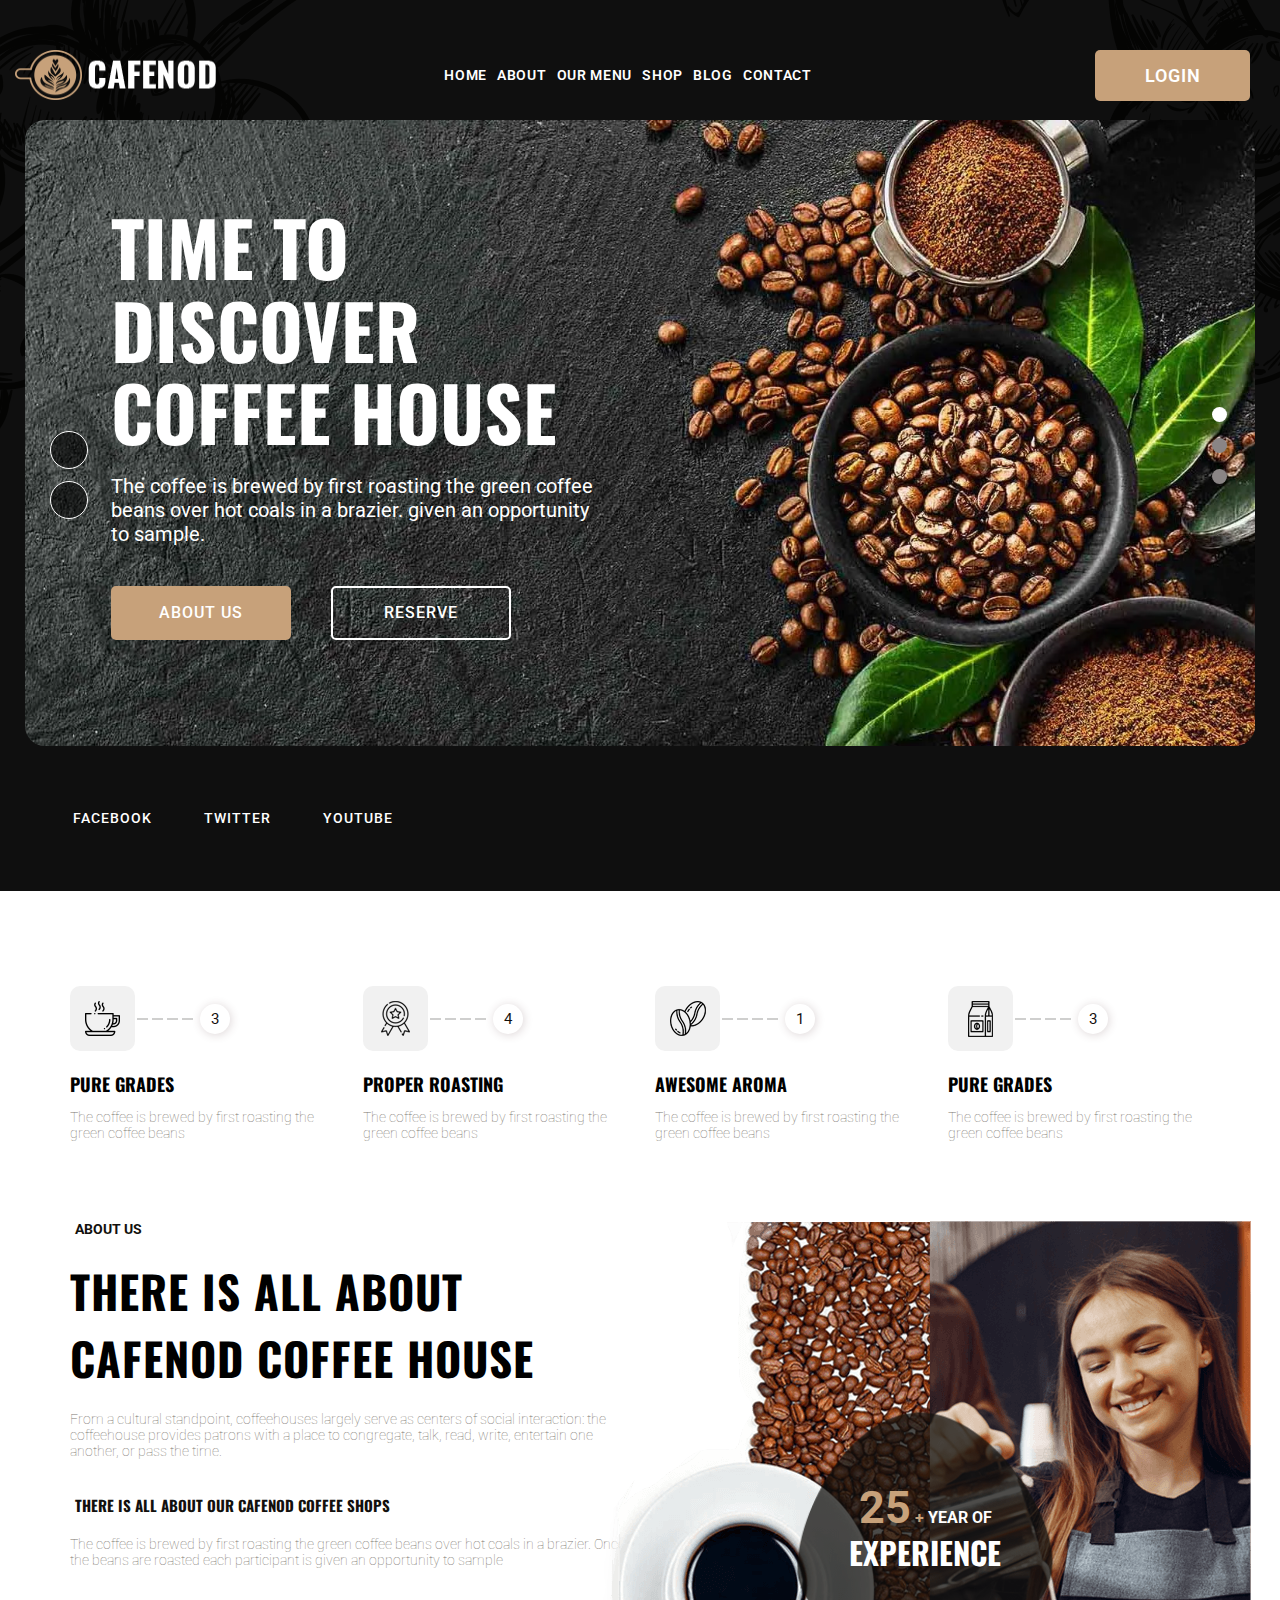
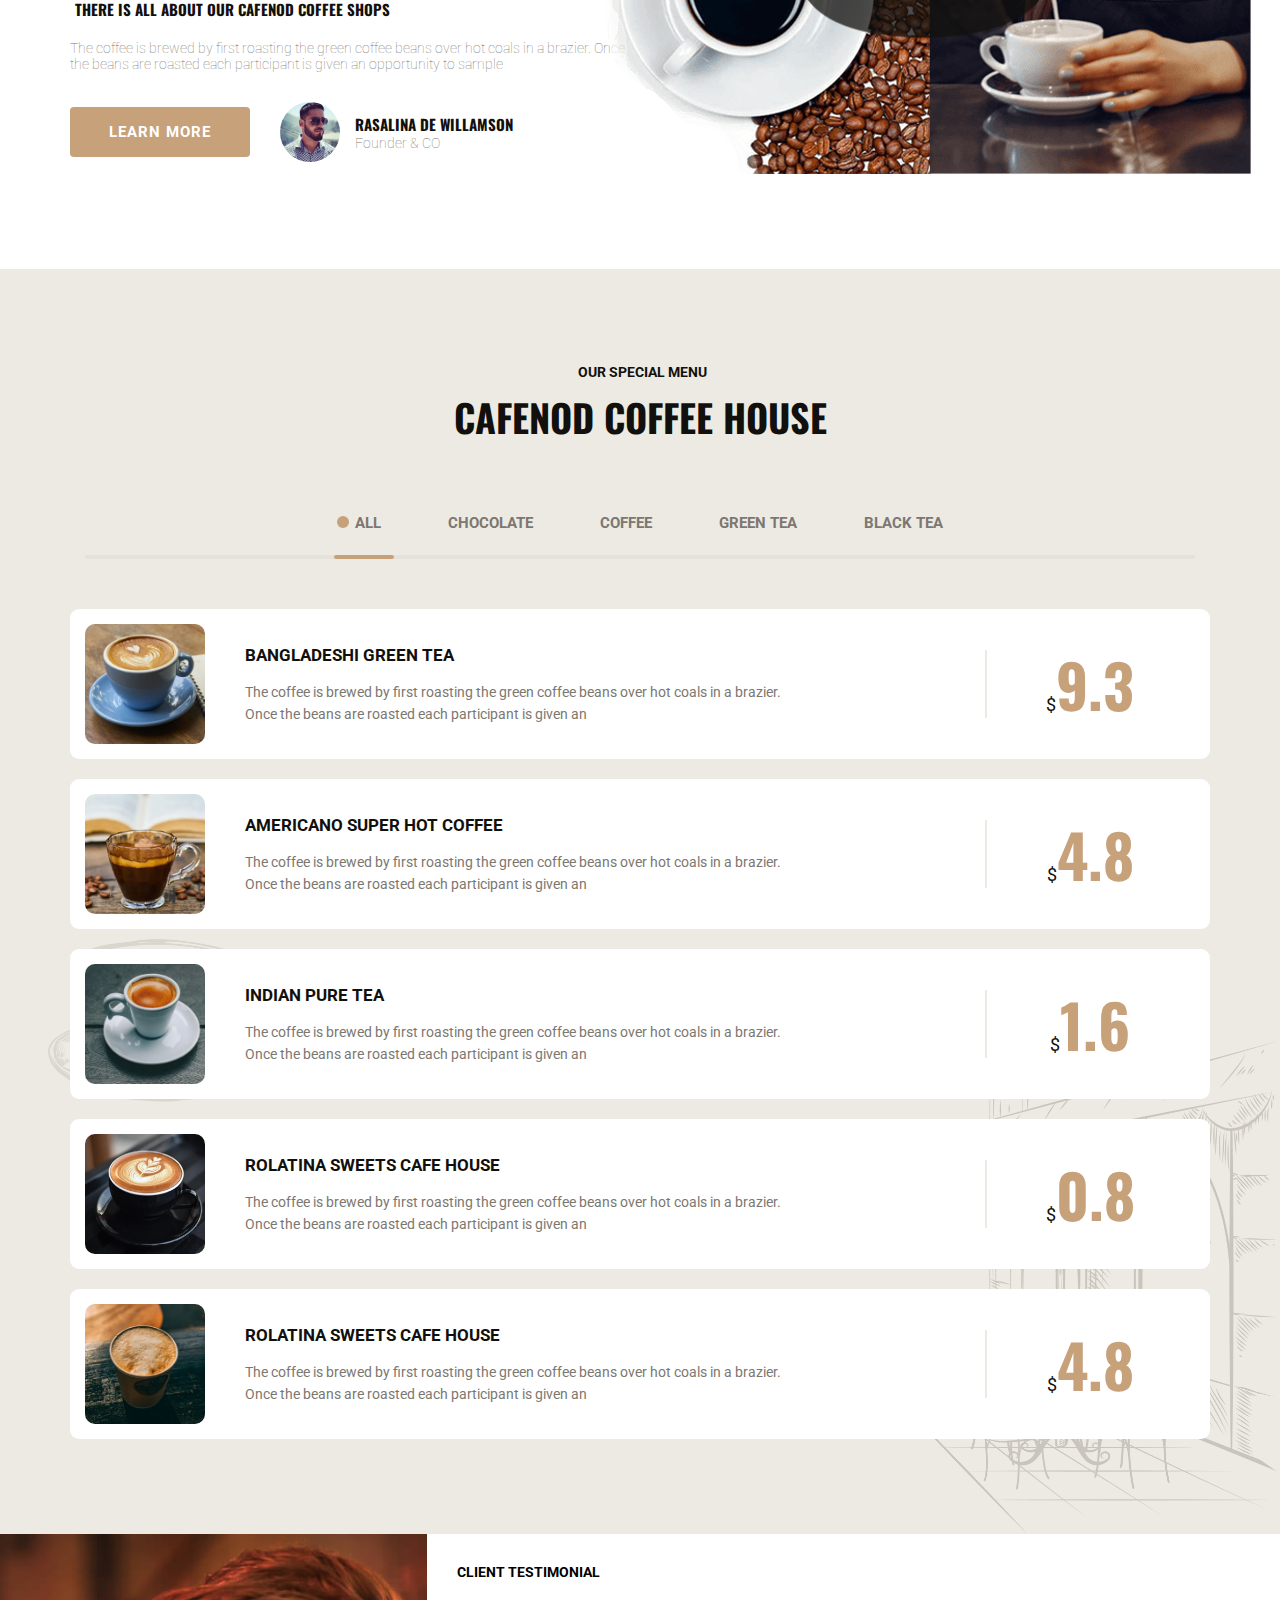
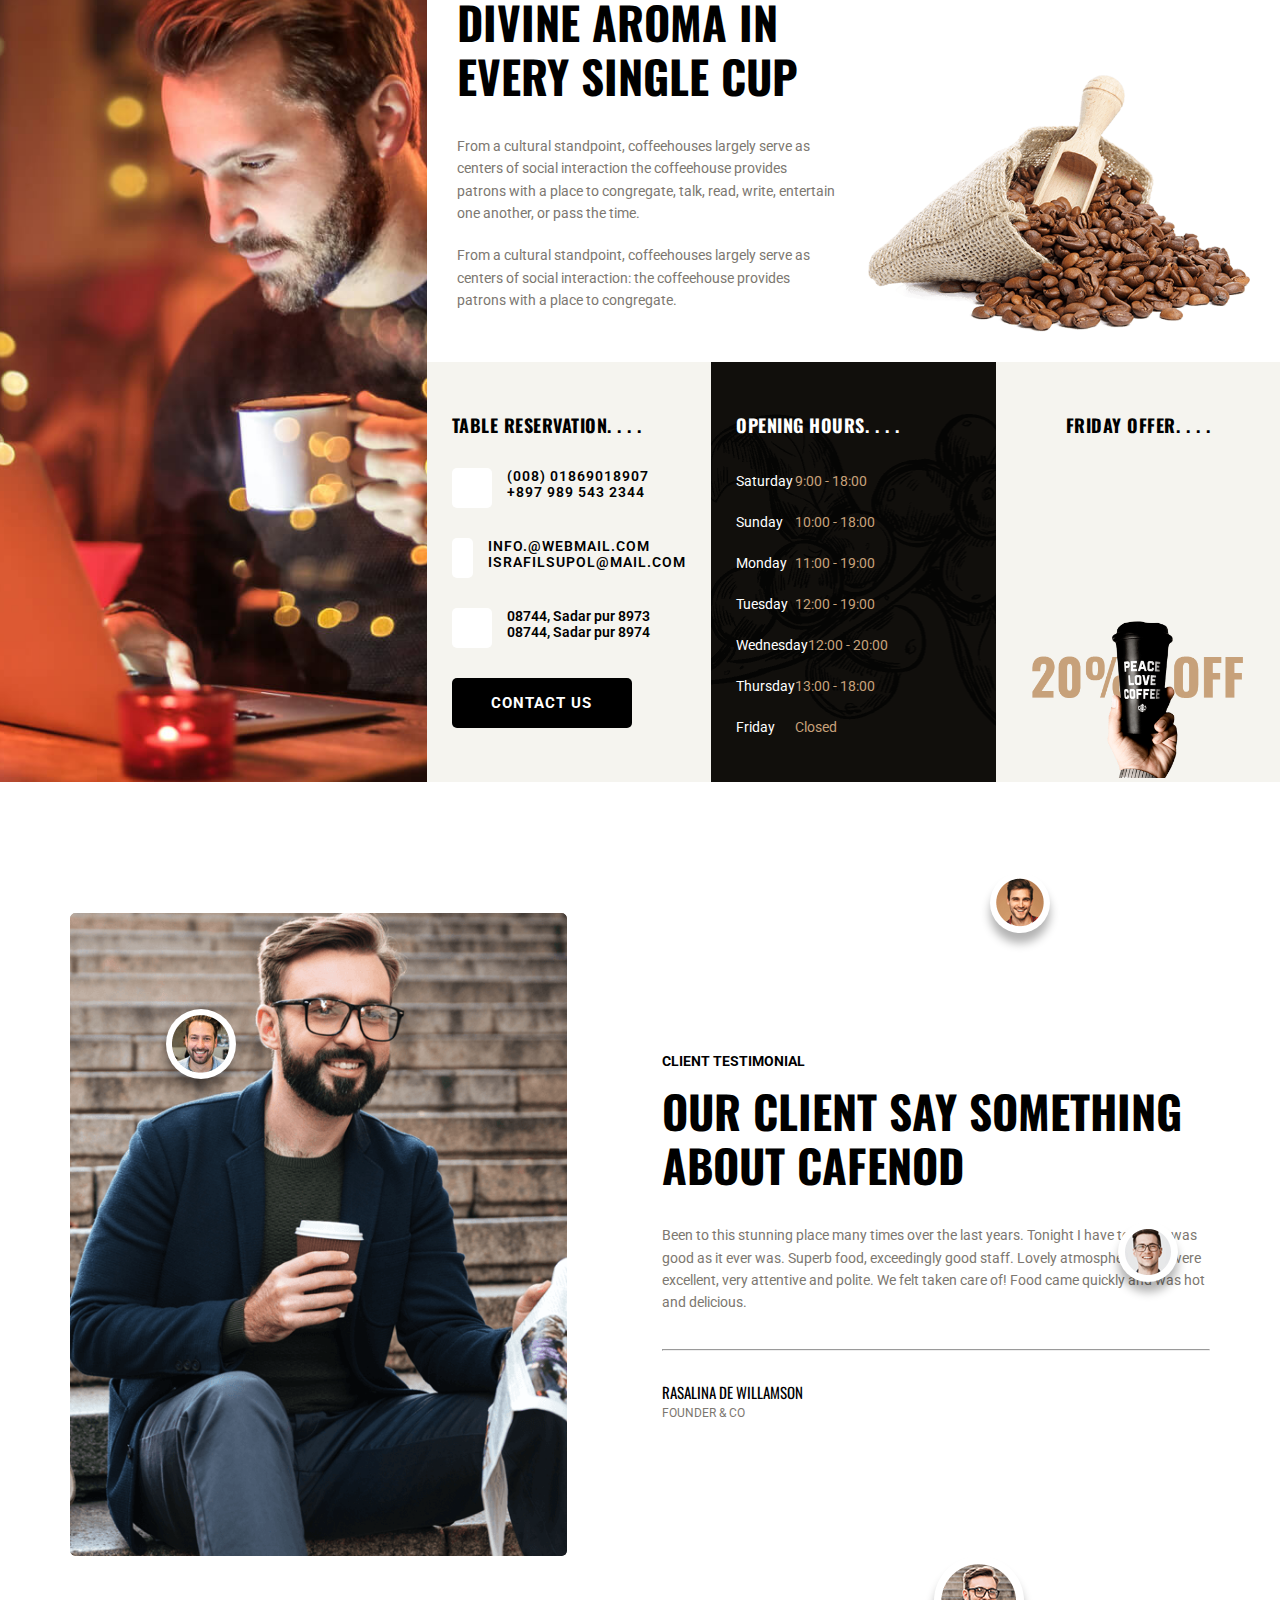
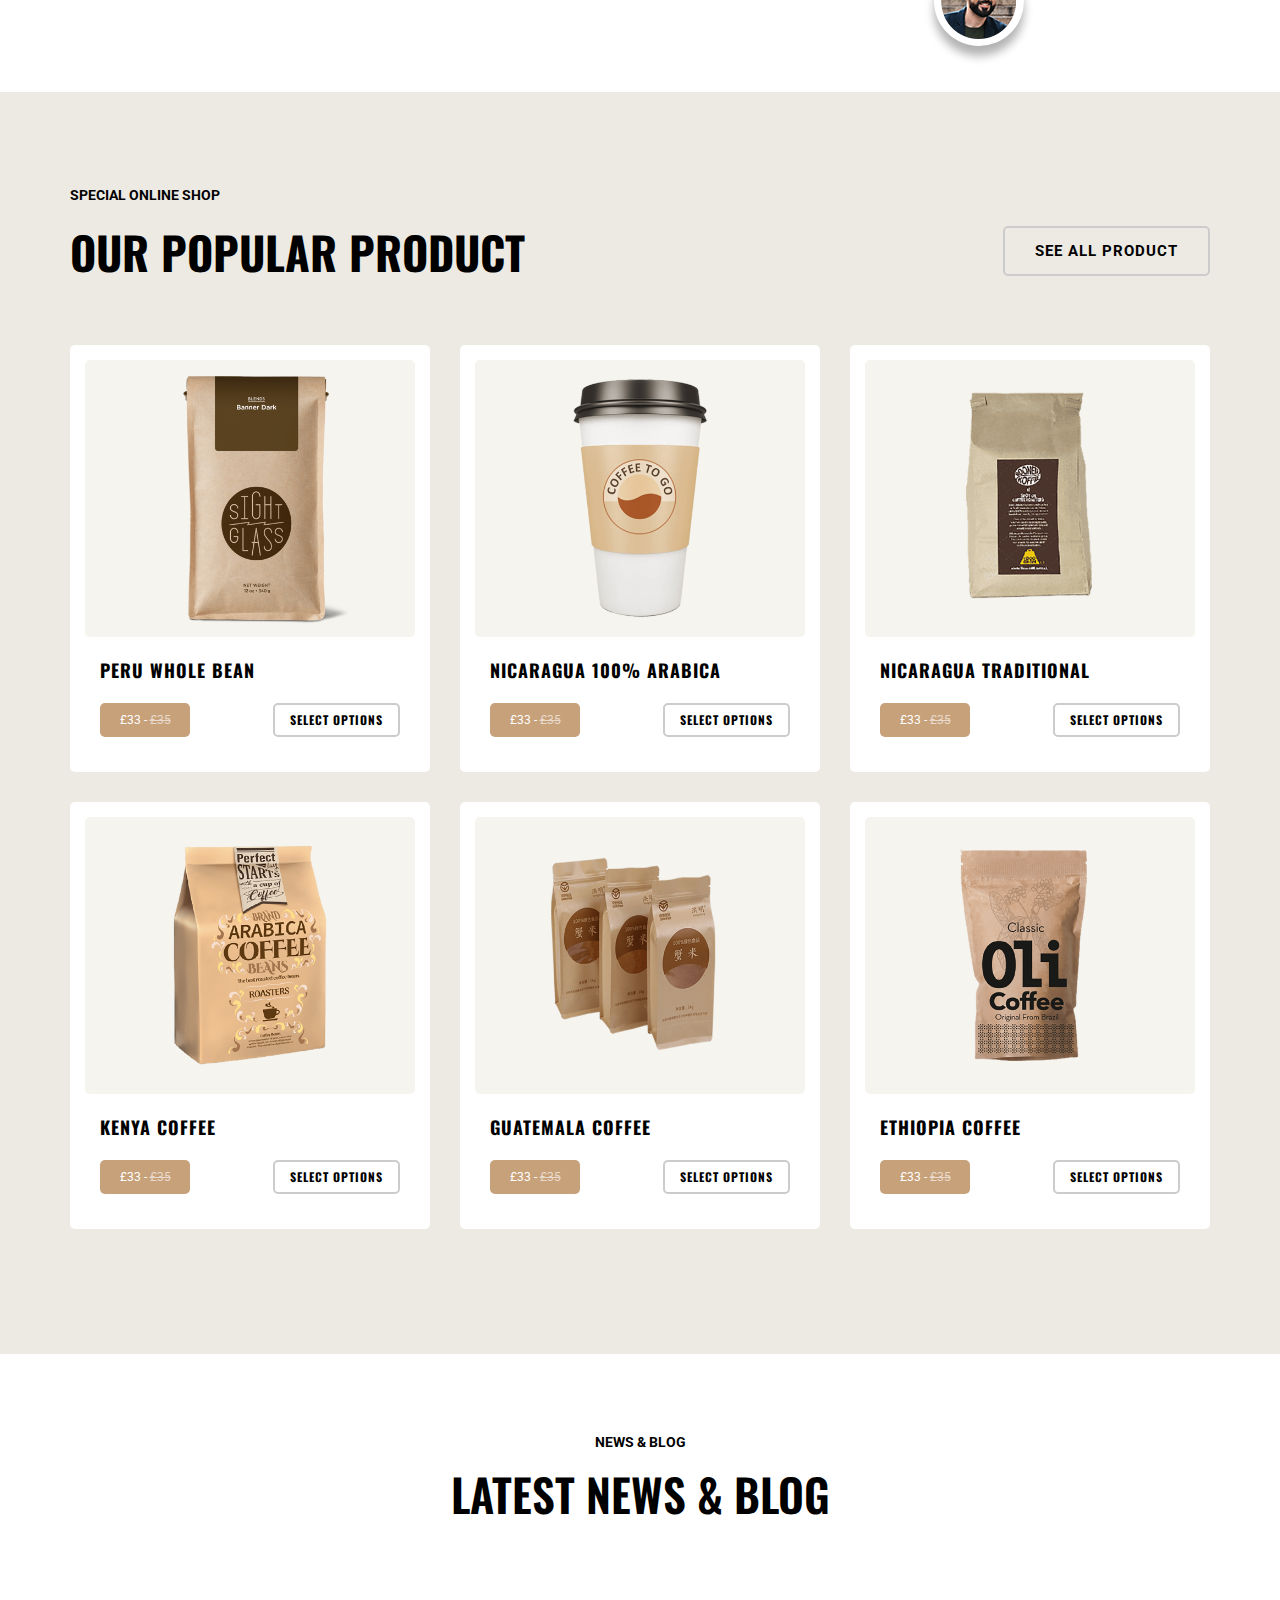
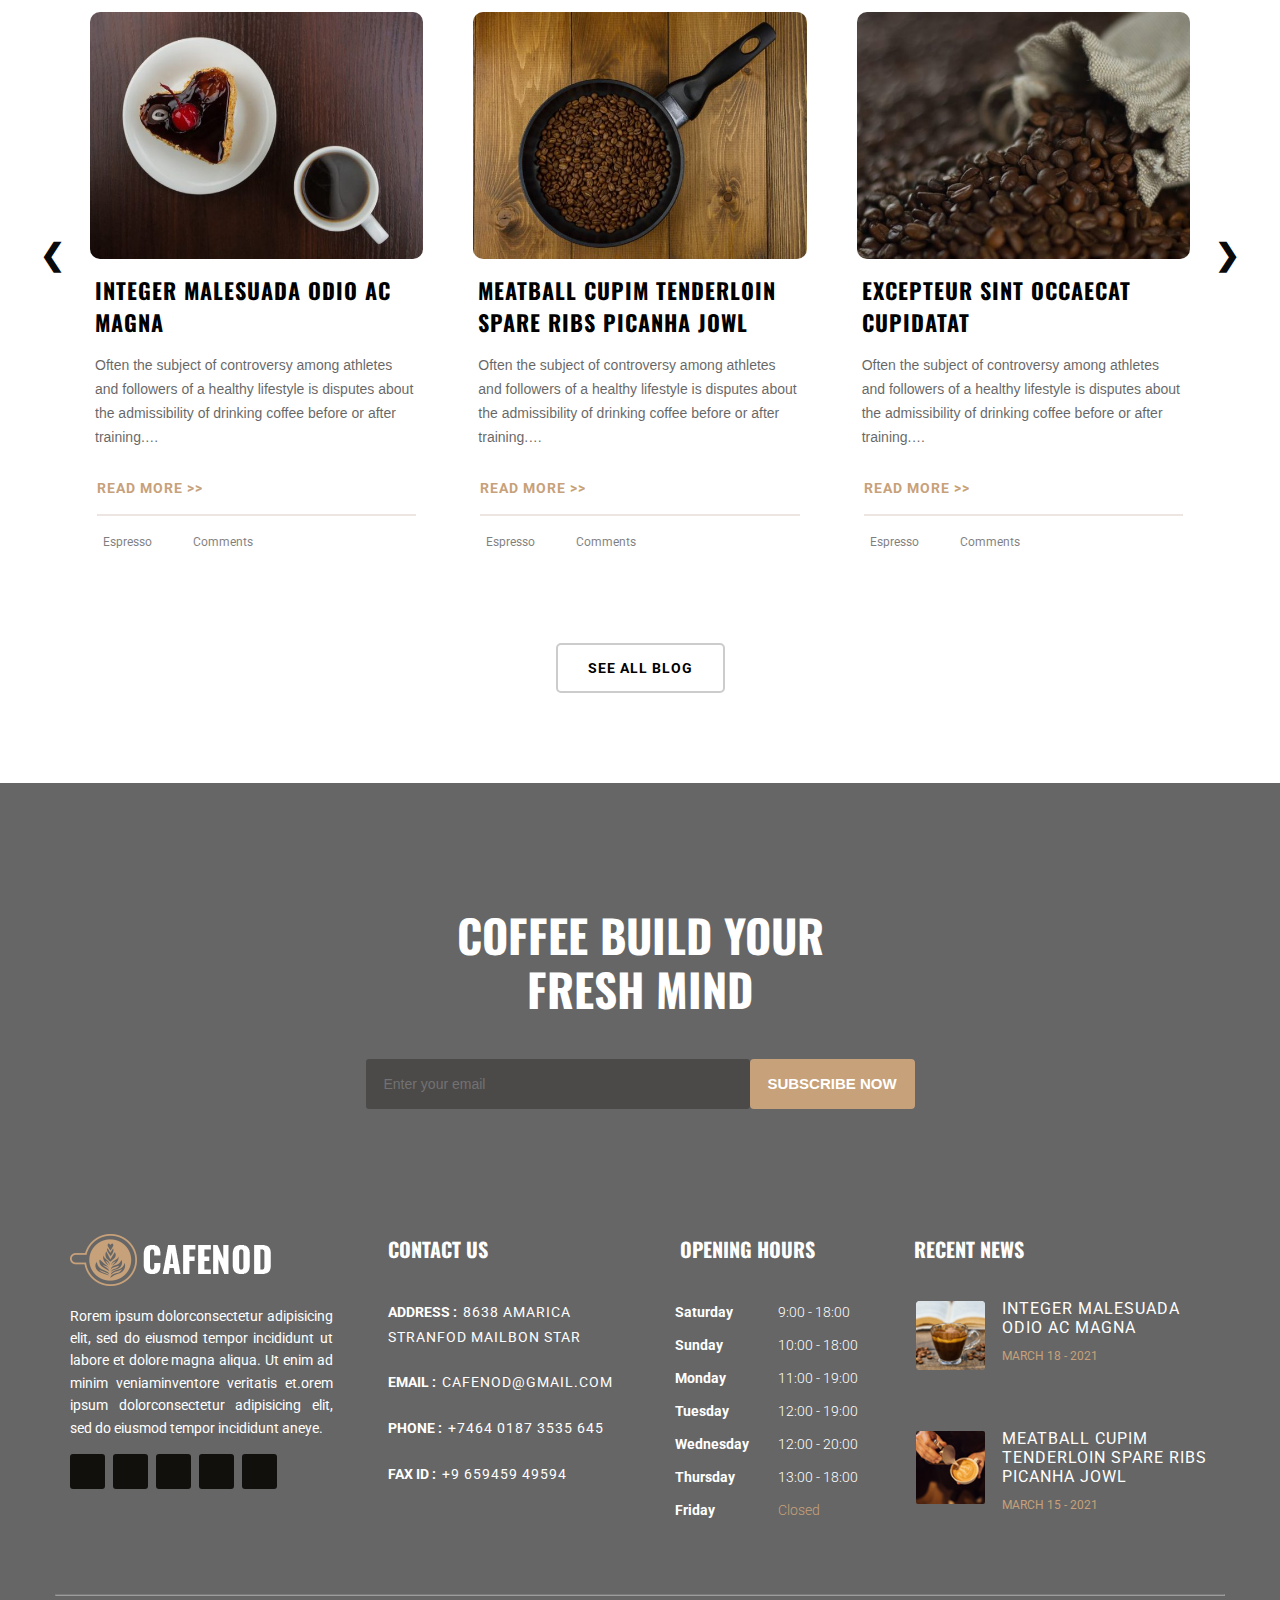
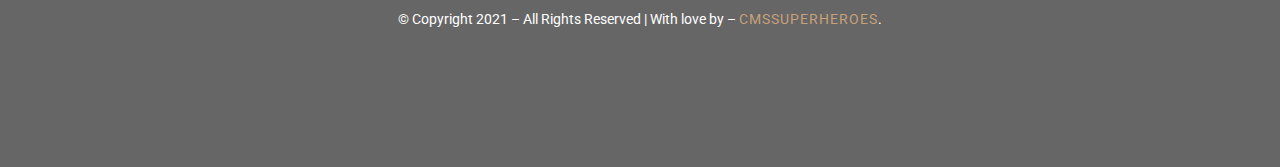
==== commit 35e80686: "responsive phone index.html" ====
--- a/index.html
+++ b/index.html
@@ -147,9 +147,8 @@
                 </div>
             </div>
         </div>
-
         <div id="slider__social">
-            <ul>
+            <ul class="slider__social-container">
                 <li>
                     <a href="#">
                         <i class="fa-brands fa-facebook-f"></i>
@@ -171,6 +170,7 @@
             </ul>
         </div>
 
+
         <a class="prev" onclick="plusSlides(-1)">
             <i class="box-btn-slider fas fa-arrow-up"></i>
         </a>
@@ -363,7 +363,7 @@
             <div class="menu-content__list-item">
                 <div class="item-inner chocolate">
                     <div class="entry-image">
-                        <img src="./assets/images/menu/img_04.png" height="120" width="120" alt="">
+                        <img src="./assets/images/menu/coffee-4.webp" height="120" width="120" alt="">
                         <a href="#" class="light-box">+</a>
                     </div>
                     <div class="item-content">
@@ -381,7 +381,7 @@
                 </div>
                 <div class="item-inner coffee">
                     <div class="entry-image">
-                        <img src="./assets/images/menu/img_01.png" height="120" width="120" alt="">
+                        <img src="./assets/images/menu/image-gallery8.webp" height="120" width="120" alt="">
                         <a href="#" class="light-box">+</a>
                     </div>
                     <div class="item-content">
@@ -399,7 +399,7 @@
                 </div>
                 <div class="item-inner green-tea">
                     <div class="entry-image">
-                        <img src="./assets/images/menu/img_03.png" height="120" width="120" alt="">
+                        <img src="./assets/images/menu/coffee-3.webp" height="120" width="120" alt="">
                         <a href="#" class="light-box">+</a>
                     </div>
                     <div class="item-content">
@@ -417,7 +417,7 @@
                 </div>
                 <div class="item-inner black-tea">
                     <div class="entry-image">
-                        <img src="./assets/images/menu/img_05.png" height="120" width="120" alt="">
+                        <img src="./assets/images/menu/coffee-1.webp" height="120" width="120" alt="">
                         <a href="#" class="light-box">+</a>
                     </div>
                     <div class="item-content">
@@ -435,7 +435,7 @@
                 </div>
                 <div class="item-inner chocolate">
                     <div class="entry-image">
-                        <img src="./assets/images/menu/img_06.png" height="120" width="120" alt="">
+                        <img src="./assets/images/menu/coffee-2-600x600.jpg" height="120" width="120" alt="">
                         <a href="#" class="light-box">+</a>
                     </div>
                     <div class="item-content">
@@ -923,7 +923,7 @@
             <div class="footer-spacer"></div>
 
             <h3 class="footer-heading">
-                <span class="footer-header">COFFEE BUILD YOUR FRESH MIND</span>
+                <span class="footer-header">COFFEE BUILD YOUR <br> FRESH MIND</span>
             </h3>
 
             <div class="footer-subscribe-wrapper">
--- a/assets/css/slider.css
+++ b/assets/css/slider.css
@@ -1,11 +1,11 @@
 #slider {
-    /* margin-top: 80px; */
-    position: relative;
+    position: relative;
+    padding-bottom: 40px;
+    background: rgb(15, 15, 15) url(../images/backgrounds/bg_01.png) no-repeat top center;
 }
 
 #slider__content{
     width: 100%;
-    background: rgb(15, 15, 15) url(../images/backgrounds/bg_01.png) no-repeat top center;
     display: flex;
     align-items: center;
     justify-content: center;
@@ -19,15 +19,15 @@
     display: flex;
     align-items: center;
     justify-content: center;
-    margin: 120px 25px 90px 25px;
+    margin: 120px 25px 40px 25px;
 }
 
 .mySlides img{
     border-radius: 20px;
     width: 100%;
-    /* max-width: 1200px; */
     animation: imgFadeIn 1.5s linear;
 }
+
 @keyframes imgFadeIn {
     from {
         opacity: 0.5;
@@ -64,14 +64,13 @@
     }
 } 
 
-
-
 .mySlides .mySlides__text-content p {
     font-size: 20px;
     font-family: 'Roboto', sans-serif;
     padding: 20px 0;
     animation: pFadeIn 2s ease; 
 }
+
 @keyframes pFadeIn{ 
     from {
         opacity: 0;
@@ -81,7 +80,8 @@
         opacity: 1;
         transform: translateX(0px);
     }
-} 
+}
+
 .text-content__btn {
     display: flex;
     height: 54px;
@@ -112,6 +112,7 @@
     border-radius: 5px;
     animation: btnFadeInLeft 2s ease;
 }
+
 @keyframes btnFadeInLeft {
     from {
         opacity: 0;
@@ -131,6 +132,7 @@
     margin-left: 10px;
     animation: btnFadeInRight 2s ease;
 }
+
 @keyframes btnFadeInRight {
     from {
         opacity: 0;
@@ -151,26 +153,29 @@
 /* slider__social */
 
 #slider__social {
-    position: absolute;
-    bottom: 40px;
-    height: 45px;
-    display: flex;
-    left: 10%;
-}
-
-#slider__social ul {
+    position: relative;
+    width: 80%;
+    display: flex;
+    left: 5%;
+}
+
+.slider__social-container {
     height: 100%;
-    display: flex;
+    width: 100%;
+    display: flex;
+    flex-wrap: wrap;
     align-items: center;
 }
 
 #slider__social ul li {
-    height: 100%;
-    margin-right: 43px;
+    display: inline-block;
+}
+
+.slider__social-container li {
+    margin: 10px 43px 10px 0;
 }
 
 #slider__social ul a {
-    display: block;
     height: 100%;
     line-height: 45px;
     color: #fff;
--- a/assets/css/about.css
+++ b/assets/css/about.css
@@ -2,6 +2,7 @@
     font-family: Roboto, sans-serif;
     height: fit-content;
     display: flex;
+    flex-wrap: wrap;
     justify-content: center;
     background-color: #fff;
 }
@@ -236,6 +237,7 @@
 .about-left__footer {
     display: flex;
     align-items: center;
+    flex-wrap: wrap;
     /* height: 100px; */
 }
 
--- a/assets/css/contact.css
+++ b/assets/css/contact.css
@@ -26,6 +26,10 @@
 .contact__content-right {
     display: flex;
     align-items: flex-end;
+}
+
+.contact__content-right img {
+    width: 90%;
 }
 
 .contact__content {
@@ -175,5 +179,5 @@
 }
 
 .contact__friday-offer__img img {
-    width: 100%;
+    width: 90%;
 }--- a/assets/css/evaluate.css
+++ b/assets/css/evaluate.css
@@ -1,6 +1,6 @@
 #evaluate {
     width: 100%;
-    height: 890px;
+    height: 910px;
     background-color: #fff;
     position: relative;
 }
--- a/assets/css/resbonsive.css
+++ b/assets/css/resbonsive.css
@@ -3,73 +3,82 @@
     .header__nav-container {
         display: block !important;
     }
+
 }
 
-/* Tablet */
+/* laptop tablet phone */
+@media (max-width: 1199px) {
+        /* Header */
+        #header {
+            background-color: #fff;
+            top: 0;
+            width: 100%;
+            box-shadow: 0 0 10px rgba(0, 0, 0, 0.3);
+            position: relative;
+        }
+    
+        .header__logo-container img {
+            content: url(../images/logo/logo-dark.webp);
+        }
+    
+        .header__nav-container {
+            display: none;
+            position: absolute;
+            top: 80px;
+            left: 0;
+            right: 0;
+            background-color: #fff;
+            height: fit-content;
+            box-shadow: 0 8px 10px rgba(0, 0, 0, 0.3);
+            transition: all .3s linear;
+        }
+        
+        .navbar {
+            margin: 0;
+            padding: 0;
+            flex-direction: column;
+        }
+    
+        .nav-item {
+            height: 60px;
+            width: 100%;
+            text-align: left;
+        }
+    
+        .nav-item + .nav-item {
+            margin-left: 0;
+        }
+        
+        .nav-item a {
+            color: #000;
+            line-height: 60px;
+            padding-left: 15px;
+        }
+    
+        .nav-item:hover {
+            background-color: rgba(220, 218, 218, 0.3);
+        }
+        
+        .header__right a {
+            color: #000;
+        }
+    
+        .header-btn {
+            display: none;
+        }
+    
+        .header-btn-menu {
+            display: block;
+        }
+
+        /* slider btn */
+        .prev, .next {
+            display: none;
+        }
+}
+
+/* laptop */
 @media (min-width: 768px) and (max-width: 1199px) {
-    /* Header */
-    #header {
-        background-color: #fff;
-        top: 0;
-        width: 100%;
-        box-shadow: 0 0 10px rgba(0, 0, 0, 0.3);
-        position: relative;
-    }
-
-    .header__logo-container img {
-        content: url(../images/logo/logo-dark.webp);
-    }
-
-    .header__nav-container {
-        display: none;
-        position: absolute;
-        top: 80px;
-        left: 0;
-        right: 0;
-        background-color: #fff;
-        height: fit-content;
-        box-shadow: 0 8px 10px rgba(0, 0, 0, 0.3);
-        transition: all .3s linear;
-    }
-    
-    .navbar {
-        margin: 0;
-        padding: 0;
-        flex-direction: column;
-    }
-
-    .nav-item {
-        height: 60px;
-        width: 100%;
-        text-align: left;
-    }
-
-    .nav-item + .nav-item {
-        margin-left: 0;
-    }
-    
-    .nav-item a {
-        color: #000;
-        line-height: 60px;
-        padding-left: 15px;
-    }
-
-    .nav-item:hover {
-        background-color: rgba(220, 218, 218, 0.3);
-    }
-    
-    .header__right a {
-        color: #000;
-    }
-
-    .header-btn {
-        display: none;
-    }
-
-    .header-btn-menu {
-        display: block;
-    }
-
     /* Slider */
     .mySlides .mySlides__text-content h1 {
         font-size: 53px;
@@ -78,10 +87,6 @@
     .mySlides .mySlides__text-content p {
         font-size: 16px;
         font-weight: normal;
-    }
-
-    .prev, .next {
-        display: none;
     }
 
     .text-content__btn .about-btn a,
@@ -169,12 +174,311 @@
     .footer-info-items.opening-hours li {
         margin-left: 0;
     }
+
+    .footer-info-items:nth-child(1), .footer-info-items:nth-child(3) {
+        /* margin-left: 15px; */
+        padding-left: 30px;
+    }
 }
 
 /* Phone */
 @media (max-width: 767px) {
-    /* .blog__content-box {
-        width: calc((100% - 50px) / 2);
-        width: 400px;
-    }     */
+    /* slider */
+    #slider {
+        height: fit-content !important;
+    }
+    #slider__content {
+        height: 518px;
+    }
+    .mySlides {
+        height: 100%;
+        margin: 0;
+        overflow: hidden;
+    }
+
+    .mySlides img {
+        height: 100%;
+        width: auto;
+    }
+
+    .mySlides .mySlides__text-content {
+        max-width: 300px;
+        left: 25px;
+    }
+     
+    .mySlides__text-content h1 {
+        font-size: 32px !important;
+    }
+
+    .mySlides__text-content p {
+        font-size: 16px !important;
+    }
+
+    .about-btn a , .reserve-btn a {
+        font-size: 12px !important;
+    }
+
+    .slider__dots {
+        display: none;
+    }
+
+    #slider__social {
+        margin-top: 30px;
+    }
+
+    .slider__social-container li {
+        width: 100% !important;
+    }
+
+    /* about */
+    .about-list {
+        display: flex;
+        flex-wrap: wrap;
+    }
+
+    .about-item {
+        width: 100%;
+    }
+
+    .about-item + .about-item {
+        margin-top: 30px;
+    }
+
+    .about-item__title {
+        font-size: 15px;
+    }
+
+    .about-item__step {
+        font-size: 14px;
+    }
+
+    .about-content__box {
+        width: 100%;
+    }
+
+    .about-heading {
+        font-size: 35px;
+    }
+
+    .about-btn {
+        font-size: 15px;
+    }
+    
+    .about-footer__info {
+        margin: 15px 0 15px 0;
+    }
+
+    .about-content--right img {
+        width: 100%;
+    }
+
+    /* menu */
+    .custom-heading {
+        font-size: 36px;
+    }
+
+    .menu-content__list {
+        display: flex;
+        flex-wrap: wrap;
+        margin: 0 -15px;
+        justify-content: center;
+        margin-bottom: 50px;
+    }
+
+    .item-inner {
+        flex-wrap: wrap;
+        width: 100%;
+        justify-content: center;
+        text-align: center;
+    }
+
+    .entry-image {
+        width: 100%;
+        max-width: inherit;
+        max-height: inherit;
+        margin-right: 0;
+    }
+
+    .entry-image img {
+        width: 100%;
+        height: auto;
+    }
+
+    .item-content {
+        max-width: inherit;
+        padding-right: 0;
+        margin-top: 15px;
+    }
+
+    
+    .entry-price {
+        margin-left: 0;
+        margin-top: 15px;
+        flex-grow: inherit;
+    }
+    
+    .inner-price::before {
+        display: none;
+    }
+
+    .inner-price {
+        font-size: 35px;
+    }
+
+    /* contact */
+    #contact {
+        height: fit-content;
+        flex-direction: column;
+    }
+
+    .contact__img {
+        height: 360px;
+        display: block;
+        width: 100%;
+    }
+    
+    .contact__content-container {
+        width: 100%;
+    }
+    
+    .contact__content {
+        display: flex;
+        flex-wrap: wrap;
+    }
+    
+    .contact__content-left, .contact__content-right {
+        width: 100%;
+    }
+    
+    .contact__title {
+        font-size: 35px;
+    }
+
+    .contact__contact {
+        display: flex;
+        flex-wrap: wrap;
+    }
+
+    .contact__reservation, 
+    .contact__opening-hours,
+    .contact__friday-offer {
+        width: 100%;
+    }
+
+    .contact__reservation__btn {
+        width: 100%;
+    }
+
+    .contact__friday-offer {
+        justify-self: center;
+    }
+
+    .contact__friday-offer__img img {
+        width: 90%;
+    }
+
+    /* Evaluate */
+    .evaluate__bg {
+        width: 100%;
+    }
+
+    .evaluate__img-small {
+        display: none;
+    }
+
+    .evaluate-container {
+        flex-wrap: wrap;
+    }
+
+    .evaluate__img, .evaluate__content {
+        width: 100%;
+        padding: 15px;
+    }
+
+    .evaluate__title {
+        font-size: 25px;
+    }
+
+    .evaluate__rate {
+        padding-bottom: 25px;
+    }
+
+    /* shop */
+    .shop__title-container {
+        flex-wrap: wrap;
+    }
+
+    .shop__title {
+        font-size: 25px;
+    }
+
+    .shop__btn {
+        width: 100%;
+        margin-top: 15px;
+    }
+
+    .product-container {
+        width: 100%;
+    }
+
+    /* blog */
+    .blog__btn {
+        width: 90%;
+    }
+
+    /* footer */
+    .footer-header {
+        font-size: 30px;
+    }
+
+    .widget-wrap {
+        /* display: flex; */
+        flex-wrap: wrap;
+    }
+
+    .email {
+        font-size: 14px;
+    }
+
+    .subscribe-btn.btn {
+        margin-top: 10px;
+        max-width: inherit;
+        width: 100%;
+        font-size: 15px;
+        font-weight: 600;
+    }
+
+    .footer-info-items {
+        width: 100% !important;
+    }
+
+    .info-heading {
+        margin: 0 !important;
+    }
+
+    .footer-info .contact li {
+        margin-left: 0;
+    }
+
+    .entry-title, .footer-info .contact li a {
+        text-transform: inherit;
+        font-size: 15px;
+    }
+
+    .footer-info-items.opening-hours li {
+        margin-left: 0;
+    }
+
+    .post-item {
+        margin: 15px 0 !important;
+    }
+
+    #btn-back-to-top {
+        width: 35px;
+        height: 35px;
+        line-height: 35px;
+        font-size: 12px;
+        bottom: 25px;
+        right: 25px;
+    }
 }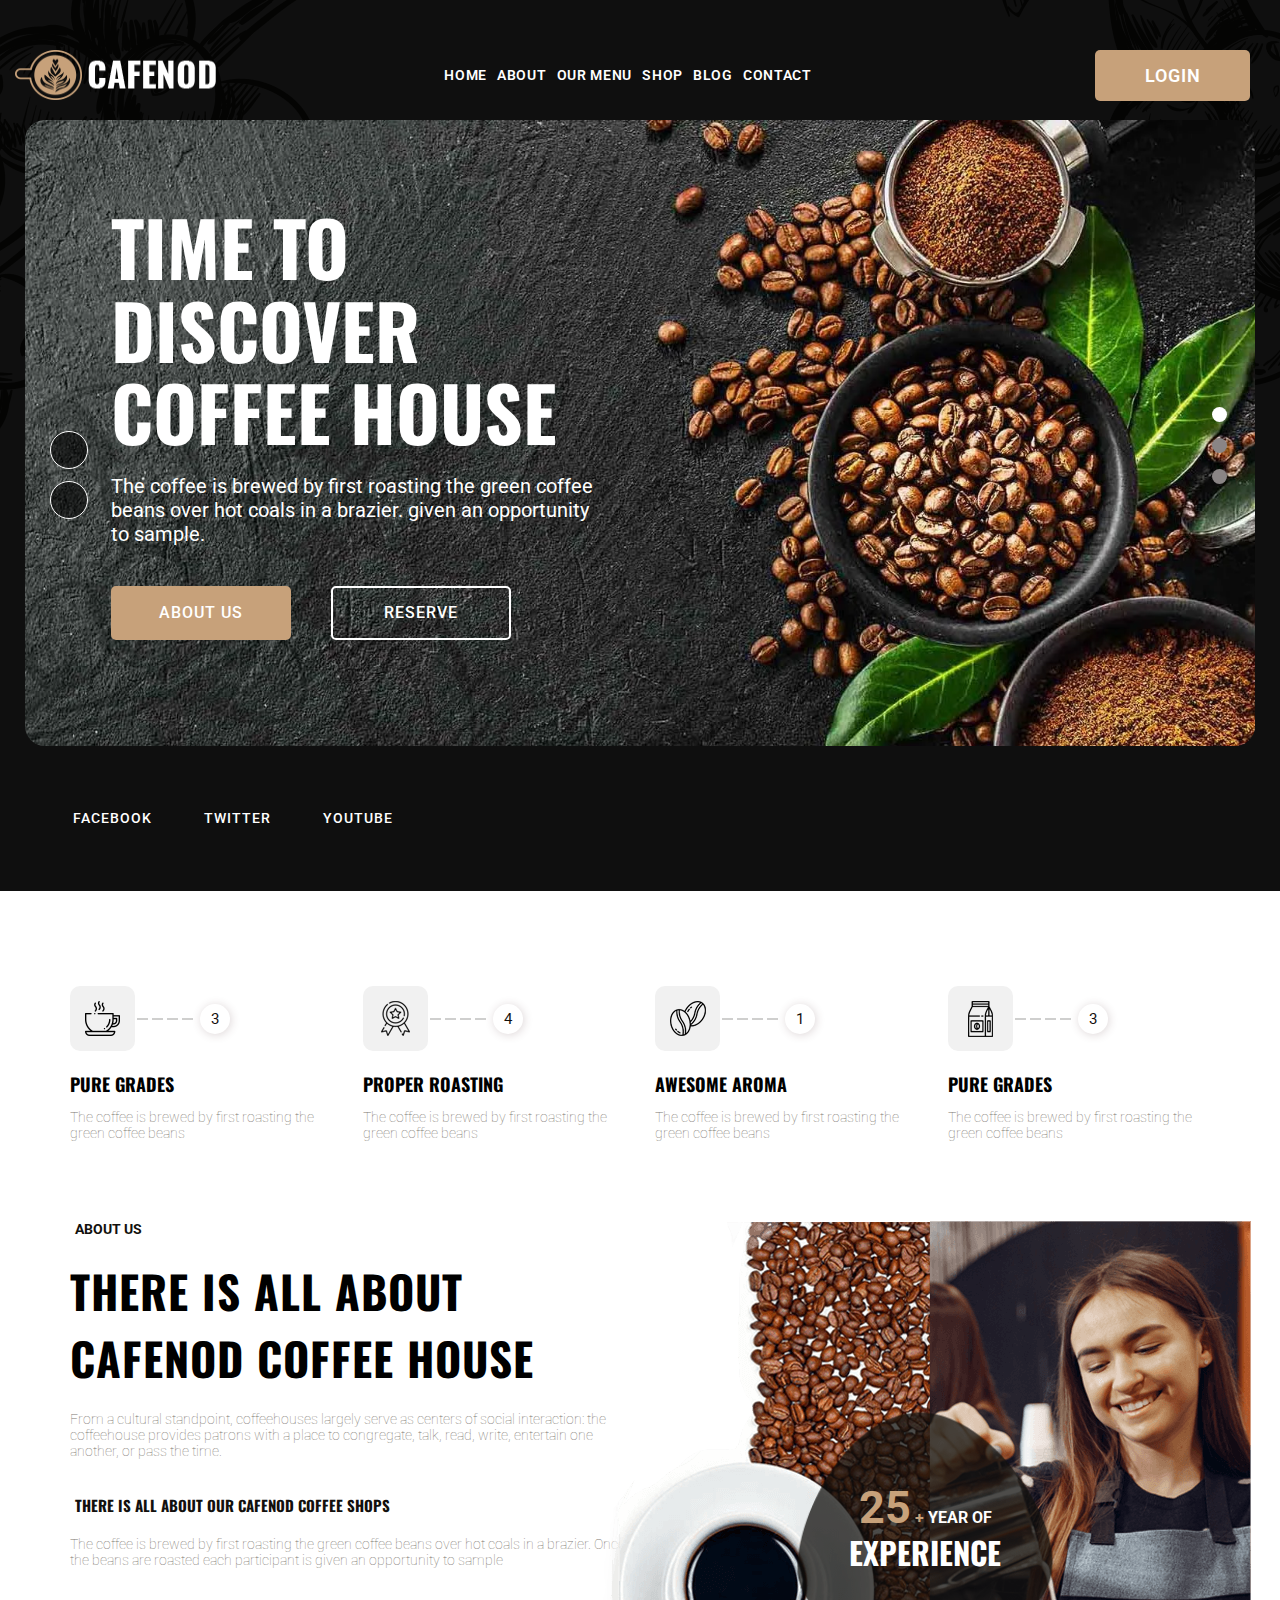
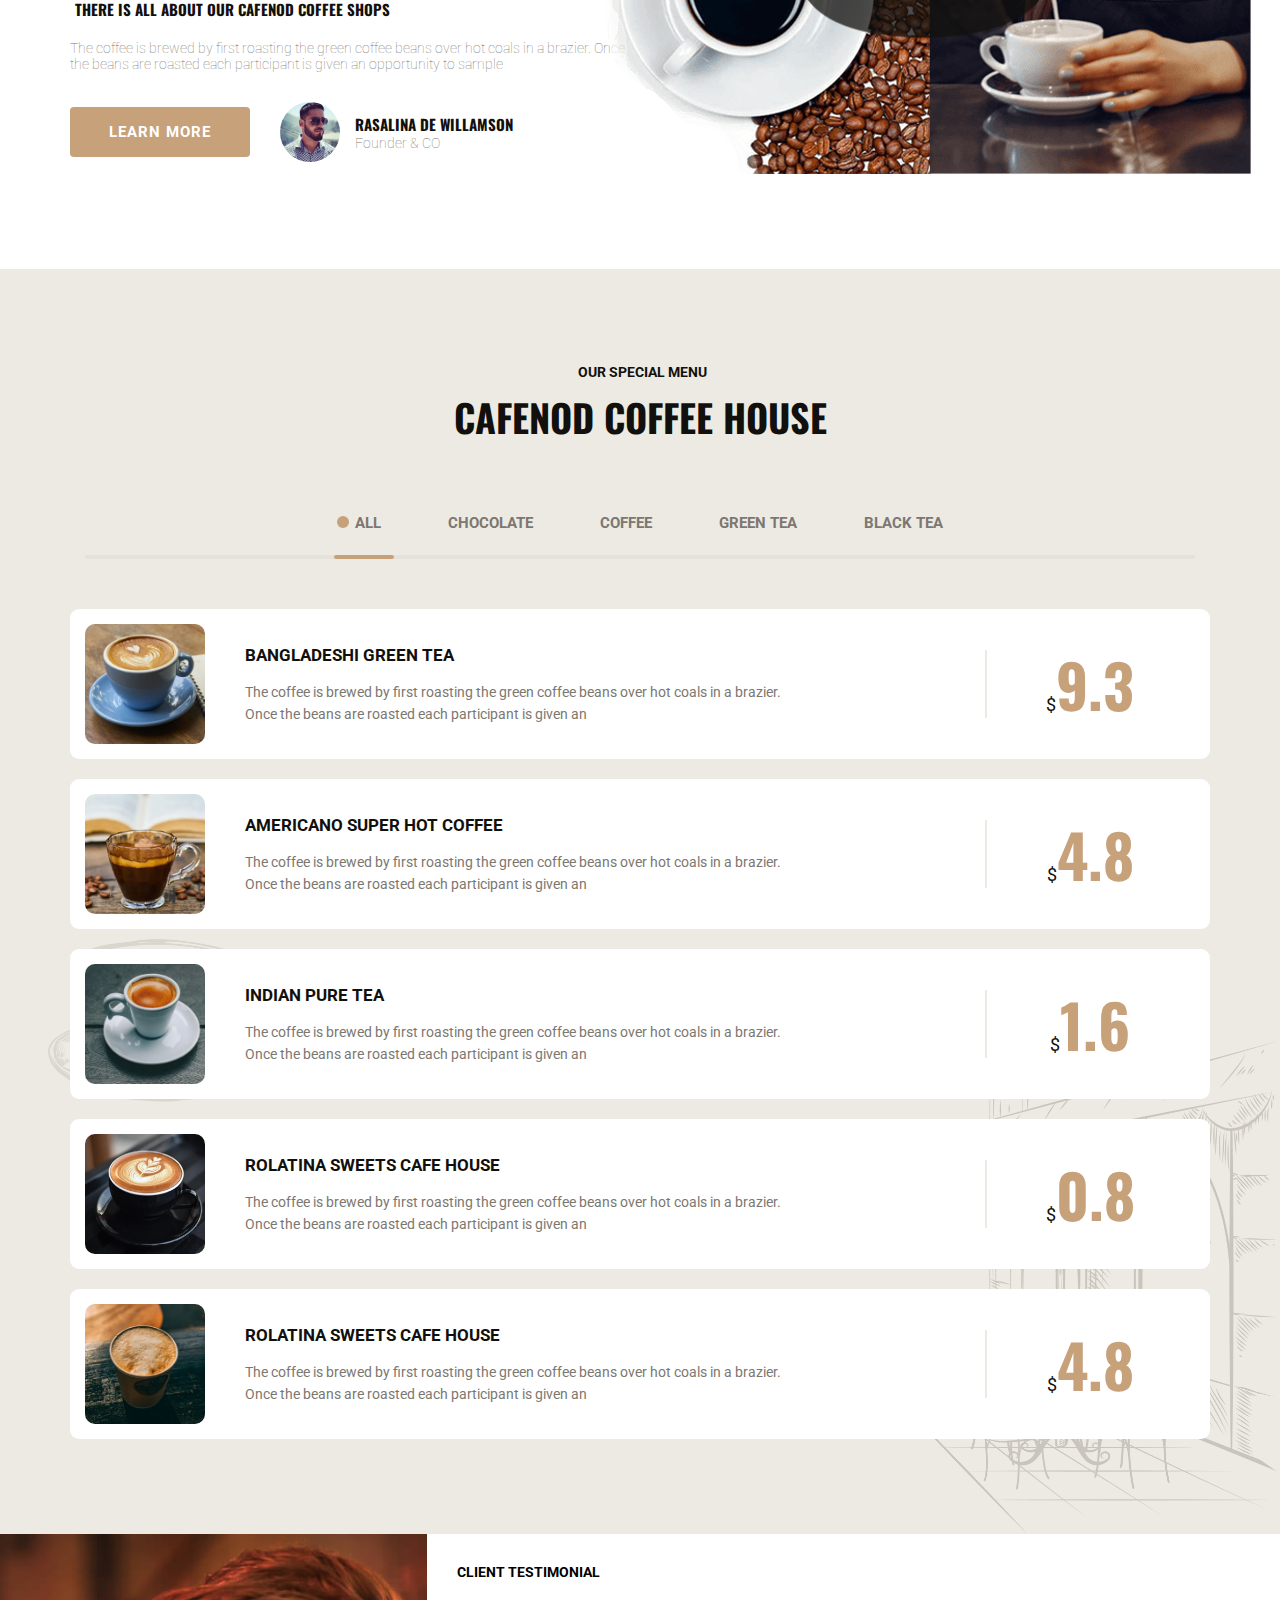
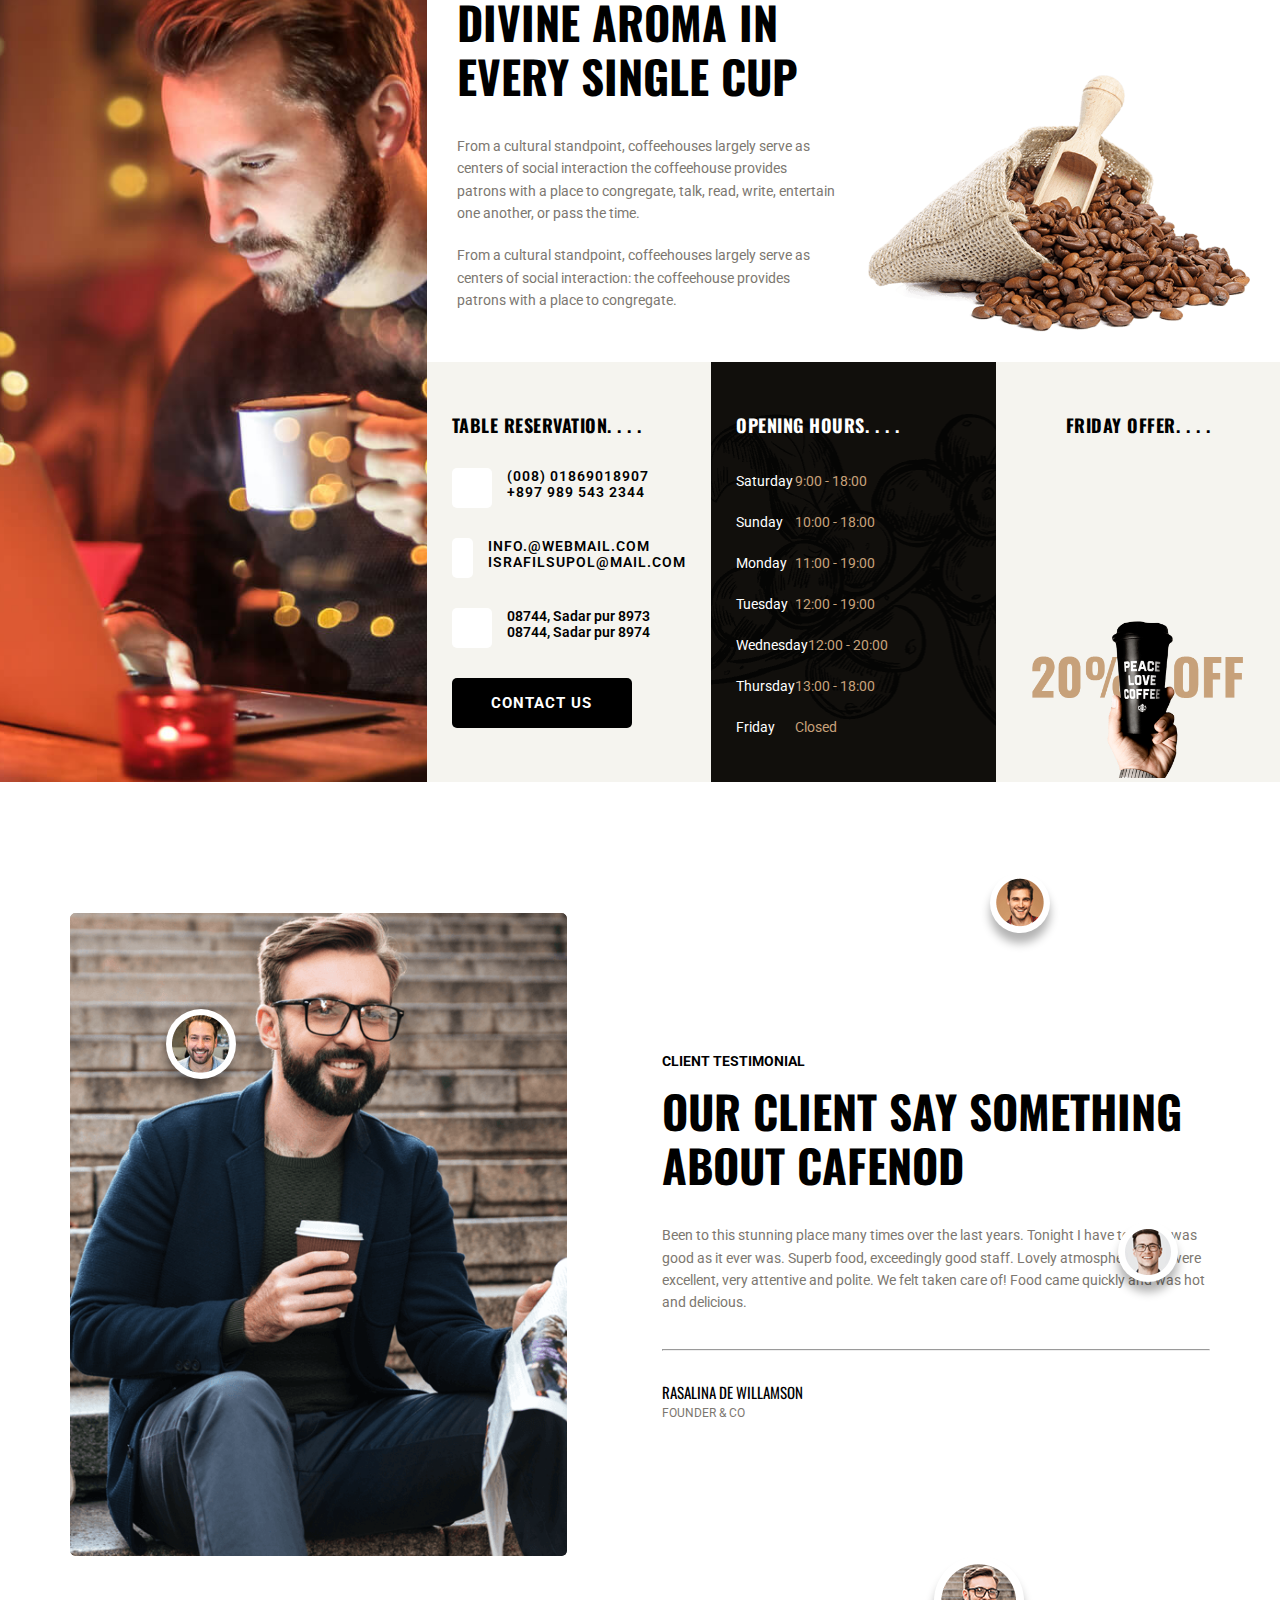
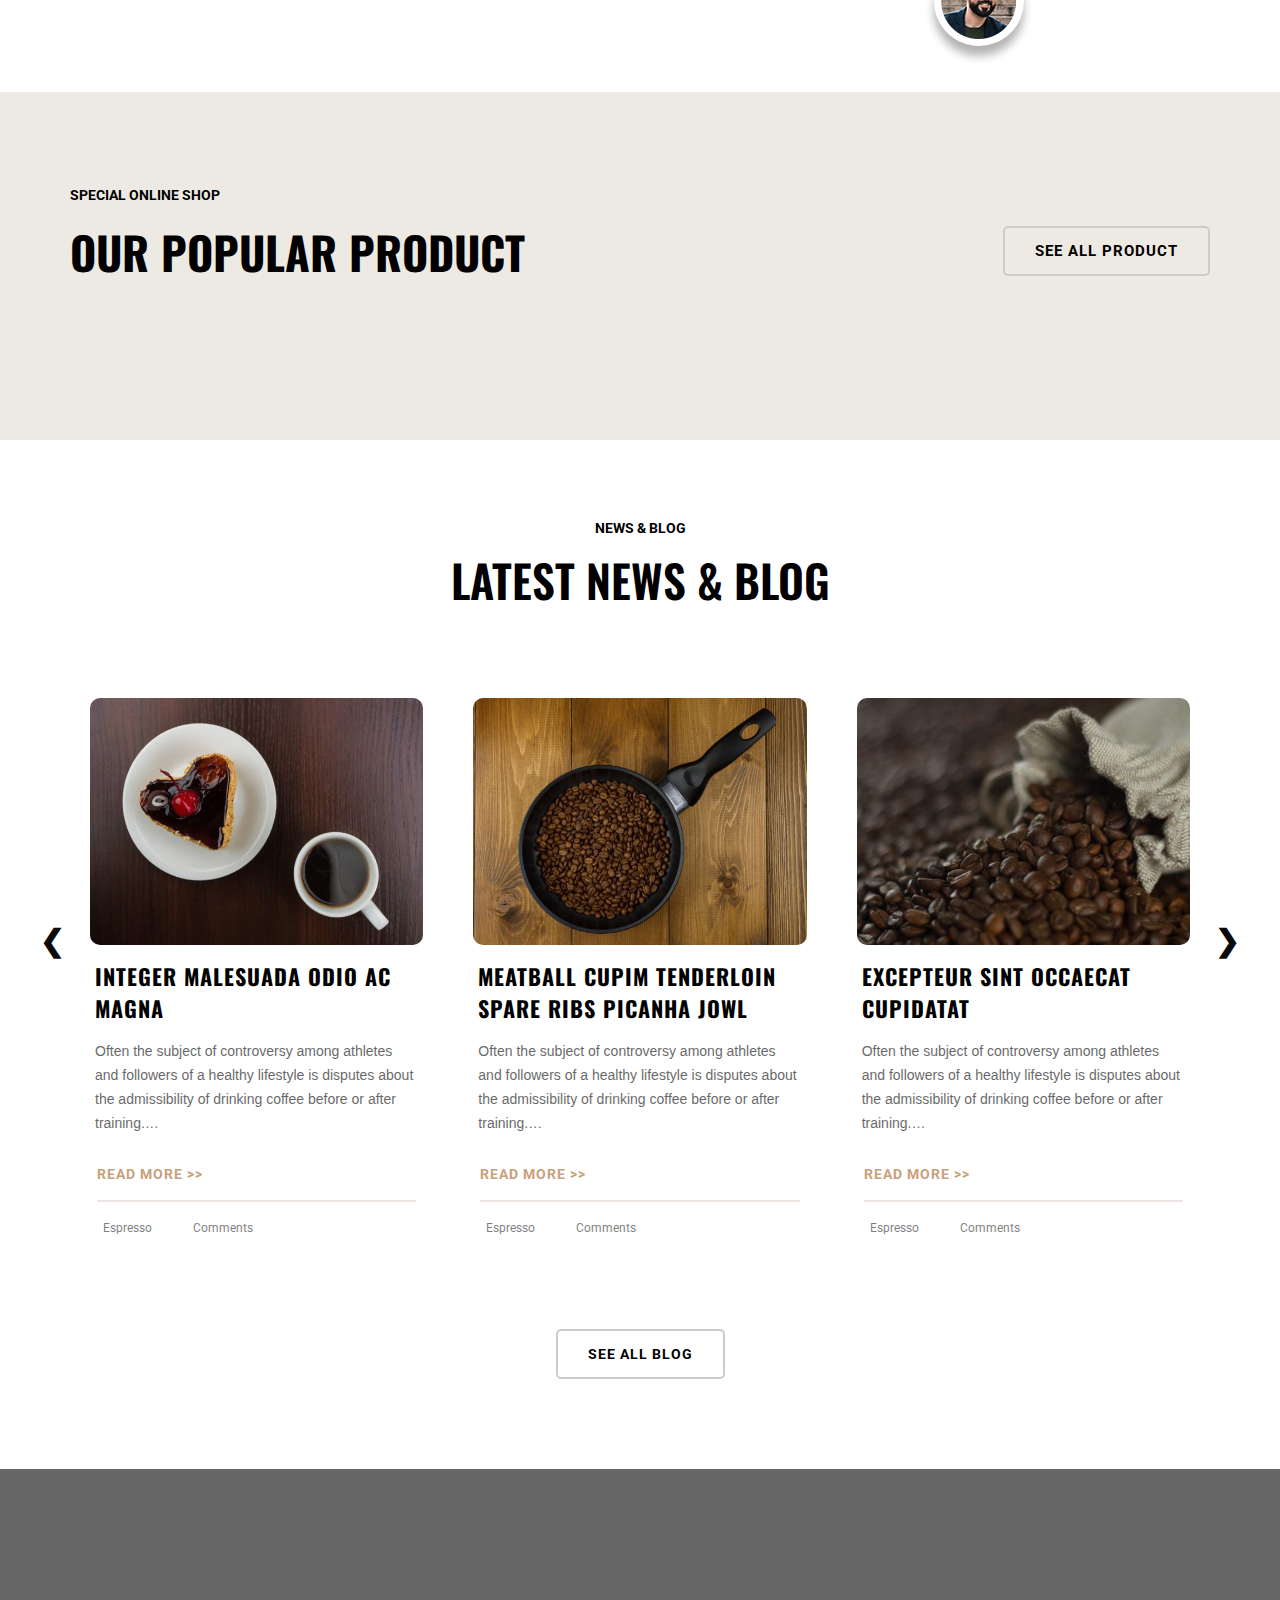
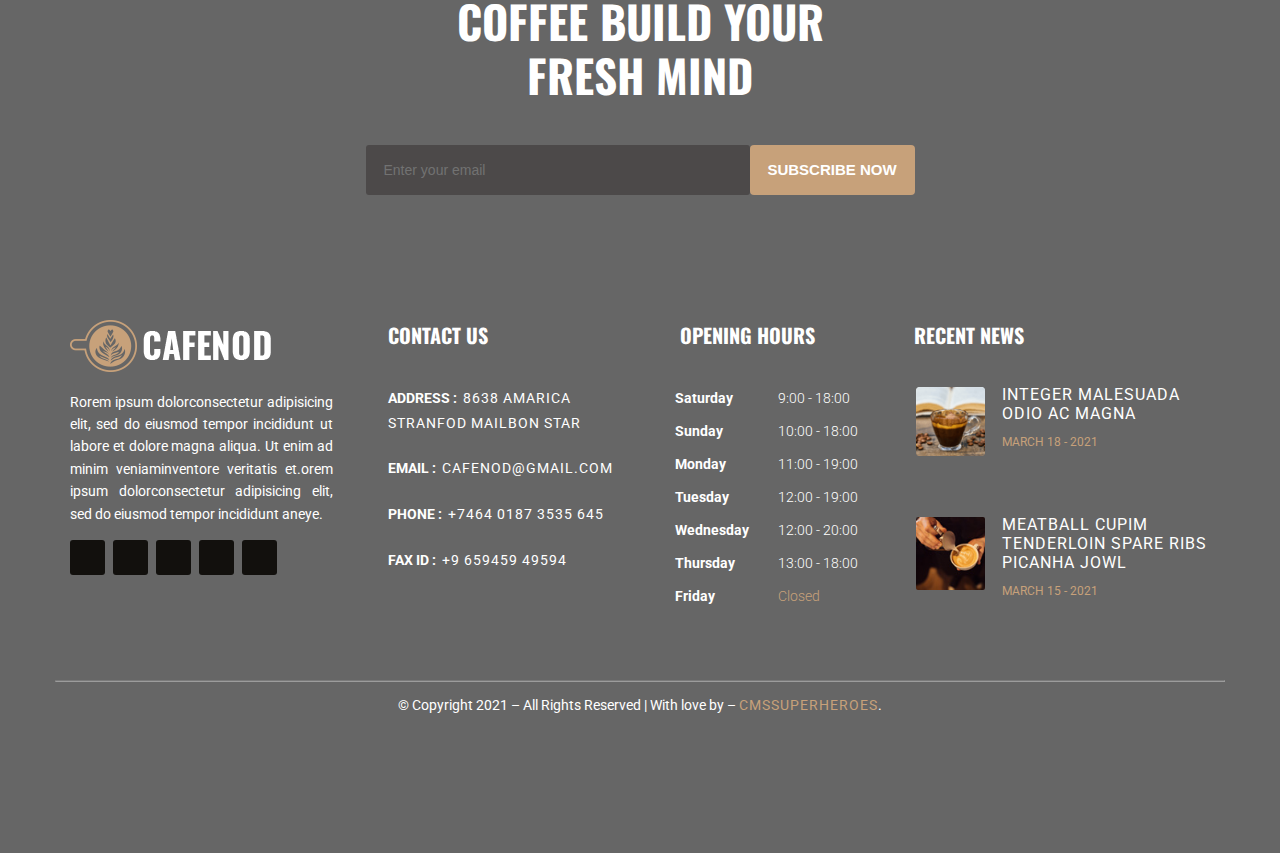
==== commit c458e055: "login" ====
--- a/index.html
+++ b/index.html
@@ -28,7 +28,7 @@
     <link rel="stylesheet" href="./assets/css/blog.css">
     <link rel="stylesheet" href="./assets/css/footer.css">
     <link rel="stylesheet" href="./assets/css/shopingCart.css">
-    <link rel="stylesheet" href="./assets/css/resbonsive.css">
+    <link rel="stylesheet" href="./assets/css/responsive.css">
 
     <!-- link icon -->
     <link rel="stylesheet" href="./assets/font/themify-icons/themify-icons.css">
@@ -640,107 +640,7 @@
             </div>
 
             <div class="shop__products">
-                <div class="product-container">
-                    <div class="product">
-                        <div class="product__img">
-                            <img src="./assets/images/shop/product-1-600x503.png" alt="Cup">
-                        </div>
-                        <a href="" class="product__name">PERU WHOLE BEAN</a>
-                        <div class="product__more">
-                            <div class="product__price">
-                                £33 - <p>£35</p>
-                            </div>
-                            <div class="product__select-btn center">
-                                <a href="#">SELECT OPTIONS</a>
-                            </div>
-                        </div>
-                    </div>
-                </div>
-                <div class="product-container">
-                    <div class="product">
-                        <div class="product__img">
-                            <img src="./assets/images/shop/product-4-600x503.png" alt="Cup">
-                        </div>
-                        <a href="" class="product__name">NICARAGUA 100% ARABICA</a>
-                        <div class="product__more">
-                            <div class="product__price">
-                                £33 -
-                                <p>£35</p>
-                            </div>
-                            <div class="product__select-btn center">
-                                <a href="#">SELECT OPTIONS</a>
-                            </div>
-                        </div>
-                    </div>
-                </div>
-                <div class="product-container">
-                    <div class="product">
-                        <div class="product__img">
-                            <img src="./assets/images/shop/product-22-600x503.png" alt="Cup">
-                        </div>
-                        <a href="" class="product__name">NICARAGUA TRADITIONAL</a>
-                        <div class="product__more">
-                            <div class="product__price">
-                                £33 -
-                                <p>£35</p>
-                            </div>
-                            <div class="product__select-btn center">
-                                <a href="#">SELECT OPTIONS</a>
-                            </div>
-                        </div>
-                    </div>
-                </div>
-                <div class="product-container">
-                    <div class="product">
-                        <div class="product__img">
-                            <img src="./assets/images/shop/product-7-600x503.png" alt="Cup">
-                        </div>
-                        <a href="" class="product__name">KENYA COFFEE</a>
-                        <div class="product__more">
-                            <div class="product__price">
-                                £33 -
-                                <p>£35</p>
-                            </div>
-                            <div class="product__select-btn center">
-                                <a href="#">SELECT OPTIONS</a>
-                            </div>
-                        </div>
-                    </div>
-                </div>
-                <div class="product-container">
-                    <div class="product">
-                        <div class="product__img">
-                            <img src="./assets/images/shop/product-5-600x503.png" alt="Cup">
-                        </div>
-                        <a href="" class="product__name">GUATEMALA COFFEE</a>
-                        <div class="product__more">
-                            <div class="product__price">
-                                £33 -
-                                <p>£35</p>
-                            </div>
-                            <div class="product__select-btn center">
-                                <a href="#">SELECT OPTIONS</a>
-                            </div>
-                        </div>
-                    </div>
-                </div>
-                <div class="product-container">
-                    <div class="product">
-                        <div class="product__img">
-                            <img src="./assets/images/shop/product-6-600x503.png" alt="Cup">
-                        </div>
-                        <a href="" class="product__name">ETHIOPIA COFFEE</a>
-                        <div class="product__more">
-                            <div class="product__price">
-                                £33 -
-                                <p>£35</p>
-                            </div>
-                            <div class="product__select-btn center">
-                                <a href="#">SELECT OPTIONS</a>
-                            </div>
-                        </div>
-                    </div>
-                </div>
+                
             </div>
         </div>
     </div>
@@ -1123,6 +1023,7 @@
     <script src="./assets/js/blog.js"></script>
     <script src="./assets/js/menu.js"></script>
     <script src="./assets/js/shoppingCart.js"></script>
+    <script src="./assets/js/loadProduct.js"></script>
 </body>
 
 </html>--- a/assets/css/header.css
+++ b/assets/css/header.css
@@ -11,6 +11,10 @@
     max-width: 1600px;
     margin-left: auto;
     margin-right: auto;
+}
+
+#header__logo {
+    margin-left: 10px;
 }
 
 .header__nav {
--- a/assets/css/responsive.css
+++ b/assets/css/responsive.css
@@ -0,0 +1,587 @@
+/* PC */
+@media (min-width: 1200px) {
+    .header__nav-container {
+        display: block !important;
+    }
+
+}
+
+/* laptop tablet phone */
+@media (max-width: 1199px) {
+    /* Header */
+    #header {
+        background-color: #fff;
+        top: 0;
+        width: 100%;
+        box-shadow: 0 0 10px rgba(0, 0, 0, 0.3);
+        position: relative;
+        height: 80px;
+    }
+
+    .header__logo-container img {
+        content: url(../images/logo/logo-dark.webp);
+    }
+
+    .header__nav-container {
+        display: none;
+        position: absolute;
+        top: 80px;
+        left: 0;
+        right: 0;
+        background-color: #fff;
+        height: fit-content;
+        box-shadow: 0 8px 10px rgba(0, 0, 0, 0.3);
+        transition: all .3s linear;
+    }
+    
+    .navbar {
+        margin: 0;
+        padding: 0;
+        flex-direction: column;
+    }
+
+    .nav-item {
+        height: 60px;
+        width: 100%;
+        text-align: left;
+    }
+
+    .nav-item + .nav-item {
+        margin-left: 0;
+    }
+    
+    .nav-item a {
+        color: #000;
+        line-height: 60px;
+        padding-left: 15px;
+    }
+
+    .nav-item:hover {
+        background-color: rgba(220, 218, 218, 0.3);
+    }
+    
+    .header__right a {
+        color: #000;
+    }
+
+    .header-btn {
+        display: none;
+    }
+
+    .header-btn-menu {
+        display: block;
+    }
+
+    /* slider btn */
+    .prev, .next {
+        display: none;
+    }
+
+    /* footer */
+    .footer-divider {
+        margin-top: -30px !important;
+    }
+}
+
+/* laptop */
+@media (min-width: 768px) and (max-width: 1199px) {
+    /* Slider */
+    .mySlides .mySlides__text-content h1 {
+        font-size: 53px;
+    }
+
+    .mySlides .mySlides__text-content p {
+        font-size: 16px;
+        font-weight: normal;
+    }
+
+    .text-content__btn .about-btn a,
+    .text-content__btn .reserve-btn a {
+        font-size: 15px;
+    }
+
+    /* about us */
+    .about-content__box {
+        width: 100%;
+    }
+
+    .item-image {
+        margin-top: 80px;
+    }
+
+    /* Contact */
+    #contact {
+        height: fit-content;
+        flex-direction: column;
+    }
+
+    .contact__img {
+        height: 360px;
+        display: block;
+        width: 100%;
+    }
+
+    .contact__contact {
+        display: flex;
+        flex-wrap: wrap;
+    }
+
+    .contact__content-container {
+        width: 100%;
+    }
+    
+    .contact__content-left, .contact__content-right {
+        width: 50%;
+    }
+
+    .contact__reservation {
+        width: 50%;
+    }
+
+    .contact__opening-hours {
+        width: 50%;
+    }
+
+    .contact__friday-offer {
+        width: 100%;
+        justify-self: center;
+    }
+
+    .contact__friday-offer__img img {
+        width: 50%;
+    }
+
+    /* Shop */
+    .shop__title {
+        font-size: 35px;
+    }
+
+    /* Blog */
+    .blog__title {
+        font-size: 35px;
+    }
+
+    /* footer */
+    .footer-info {
+        display: flex;
+        flex-wrap: wrap;
+        width: 100%;
+        margin: 0 -15px;
+    }
+
+    .footer-info-items {
+        width: 50% !important;
+    }
+
+    .footer-info-items.opening-hours .info-heading {
+        margin: 0;
+    }
+
+    .footer-info-items.opening-hours li {
+        margin-left: 0;
+    }
+
+    .footer-info-items:nth-child(1), .footer-info-items:nth-child(3) {
+        /* margin-left: 15px; */
+        padding-left: 30px;
+    }
+}
+
+/* Phone */
+@media (max-width: 767px) {
+    /* slider */
+    #slider {
+        height: fit-content !important;
+    }
+    #slider__content {
+        height: 518px;
+    }
+    .mySlides {
+        height: 100%;
+        margin: 0;
+        overflow: hidden;
+    }
+
+    .mySlides img {
+        height: 100%;
+        width: auto;
+    }
+
+    .mySlides .mySlides__text-content {
+        max-width: 300px;
+        left: 25px;
+    }
+     
+    .mySlides__text-content h1 {
+        font-size: 32px !important;
+    }
+
+    .mySlides__text-content p {
+        font-size: 16px !important;
+    }
+
+    .about-btn a , .reserve-btn a {
+        font-size: 12px !important;
+    }
+
+    .slider__dots {
+        display: none;
+    }
+
+    #slider__social {
+        margin-top: 30px;
+    }
+
+    .slider__social-container li {
+        width: 100% !important;
+    }
+
+    /* about */
+    .about-list {
+        display: flex;
+        flex-wrap: wrap;
+    }
+
+    .about-item {
+        width: 100%;
+    }
+
+    .about-item + .about-item {
+        margin-top: 30px;
+    }
+
+    .about-item__title {
+        font-size: 15px;
+    }
+
+    .about-item__step {
+        font-size: 14px;
+    }
+
+    .about-content__box {
+        width: 100%;
+    }
+
+    .about-heading {
+        font-size: 35px;
+    }
+
+    .about-btn {
+        font-size: 15px;
+    }
+    
+    .about-footer__info {
+        margin: 15px 0 15px 0;
+    }
+
+    .about-content--right img {
+        width: 100%;
+    }
+
+    /* menu */
+    .custom-heading {
+        font-size: 36px;
+    }
+
+    .menu-content__list {
+        display: flex;
+        flex-wrap: wrap;
+        margin: 0 -15px;
+        justify-content: center;
+        margin-bottom: 50px;
+    }
+
+    .item-inner {
+        flex-wrap: wrap;
+        width: 100%;
+        justify-content: center;
+        text-align: center;
+    }
+
+    .entry-image {
+        width: 100%;
+        max-width: inherit;
+        max-height: inherit;
+        margin-right: 0;
+    }
+
+    .entry-image img {
+        width: 100%;
+        height: auto;
+    }
+
+    .item-content {
+        max-width: inherit;
+        padding-right: 0;
+        margin-top: 15px;
+    }
+
+    
+    .entry-price {
+        margin-left: 0;
+        margin-top: 15px;
+        flex-grow: inherit;
+    }
+    
+    .inner-price::before {
+        display: none;
+    }
+
+    .inner-price {
+        font-size: 35px;
+    }
+
+    /* contact */
+    #contact {
+        height: fit-content;
+        flex-direction: column;
+    }
+
+    .contact__img {
+        height: 360px;
+        display: block;
+        width: 100%;
+    }
+    
+    .contact__content-container {
+        width: 100%;
+    }
+    
+    .contact__content {
+        display: flex;
+        flex-wrap: wrap;
+    }
+    
+    .contact__content-left, .contact__content-right {
+        width: 100%;
+    }
+    
+    .contact__title {
+        font-size: 35px;
+    }
+
+    .contact__contact {
+        display: flex;
+        flex-wrap: wrap;
+    }
+
+    .contact__reservation, 
+    .contact__opening-hours,
+    .contact__friday-offer {
+        width: 100%;
+    }
+
+    .contact__reservation__btn {
+        width: 100%;
+    }
+
+    .contact__friday-offer {
+        justify-self: center;
+    }
+
+    .contact__friday-offer__img img {
+        width: 90%;
+    }
+
+    /* Evaluate */
+    .evaluate__bg {
+        width: 100%;
+    }
+
+    .evaluate__img-small {
+        display: none;
+    }
+
+    .evaluate-container {
+        flex-wrap: wrap;
+    }
+
+    .evaluate__img, .evaluate__content {
+        width: 100%;
+        padding: 15px;
+    }
+
+    .evaluate__title {
+        font-size: 25px;
+    }
+
+    .evaluate__rate {
+        padding-bottom: 25px;
+    }
+
+    /* shop */
+    .shop__title-container {
+        flex-wrap: wrap;
+    }
+
+    .shop__title {
+        font-size: 25px;
+    }
+
+    .shop__btn {
+        width: 100%;
+        margin-top: 15px;
+    }
+
+    .product-container {
+        width: 100%;
+    }
+
+    /* blog */
+    .blog__btn {
+        width: 90%;
+    }
+
+    /* footer */
+    .footer-header {
+        font-size: 30px;
+    }
+
+    .widget-wrap {
+        /* display: flex; */
+        flex-wrap: wrap;
+    }
+
+    .email {
+        font-size: 14px;
+    }
+
+    .subscribe-btn.btn {
+        margin-top: 10px;
+        max-width: inherit;
+        width: 100%;
+        font-size: 15px;
+        font-weight: 600;
+    }
+
+    .footer-info-items {
+        width: 100% !important;
+    }
+
+    .info-heading {
+        margin: 0 !important;
+    }
+
+    .footer-info .contact li {
+        margin-left: 0;
+    }
+
+    .entry-title, .footer-info .contact li a {
+        text-transform: inherit;
+        font-size: 15px;
+    }
+
+    .footer-info-items.opening-hours li {
+        margin-left: 0;
+    }
+
+    .post-item {
+        margin: 15px 0 !important;
+    }
+
+    #btn-back-to-top {
+        width: 35px;
+        height: 35px;
+        line-height: 35px;
+        font-size: 12px;
+        bottom: 25px;
+        right: 25px;
+    }
+
+    /* login */
+    .login-container {
+        padding: 15px !important;
+    }
+
+    .login-container .form__input {
+        width: calc(100% - 20px);
+    }
+
+    .login__other__account {
+        flex-wrap: wrap;
+    }
+
+    .other {
+        width: 100%;
+    }
+
+    .other + .other {
+        margin-top: 10px;
+    }
+
+    /* out product */
+    #shoptitle {
+        height: 230px;
+        background: url(../images/backgrounds/bg-page-title.webp) no-repeat center center / cover;
+    }
+
+    .shop-container__title {
+        font-size: 30px;
+        position: absolute;
+        top: -150px;
+    }
+
+    .shop-container__breadcrumb {
+        font-size: 15px;
+        position: absolute;
+        top: 130px;
+    }
+
+
+    #add-product-container {
+        margin-top: -80px;
+        min-height: fit-content;
+    }
+
+    #add-product {
+        width: 100%;
+        height: auto;
+    }
+
+    .add-product {
+        padding: 40px 0;
+        
+    }
+
+    .form__title {
+        font-size: 35px;
+    }
+
+    .form__input-container {
+        width: 100%;
+        max-width: 100%;
+    }
+
+    .form__input-container p,
+    .form__productDes p {
+        padding-left: 0;
+    }
+
+    .add-product__btn {
+        width: 100%;
+        margin: 15px;
+    }
+
+    #product-details {
+        width: 100%;
+        height: auto;
+    }
+
+    .product-details__img-container {
+        width: 100%;
+        height: auto;
+        /* padding: 15px; */
+    }
+    
+    .product-details__img {
+        padding: 15px;
+    }
+
+    .product-details__info {
+        width: 100%;
+    }
+    
+    .product-details__btn {
+        width: 100%;
+    }
+}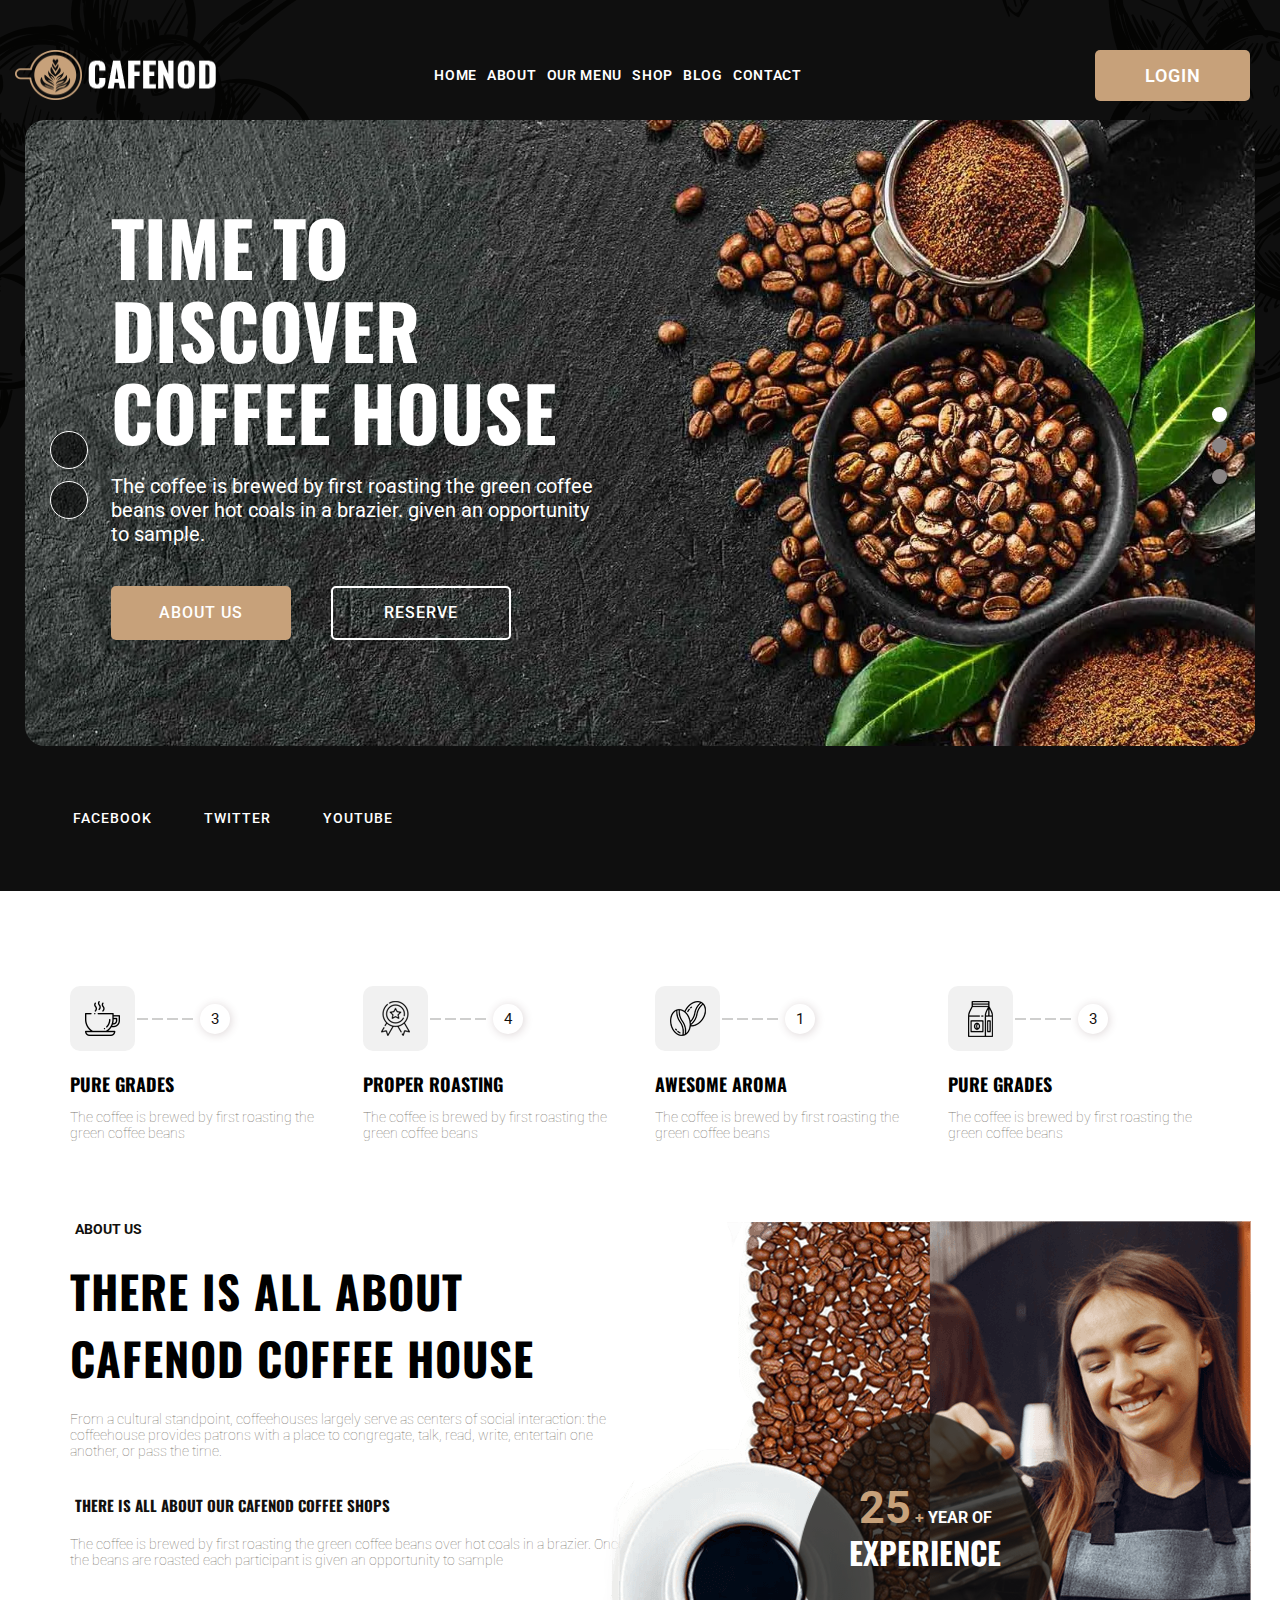
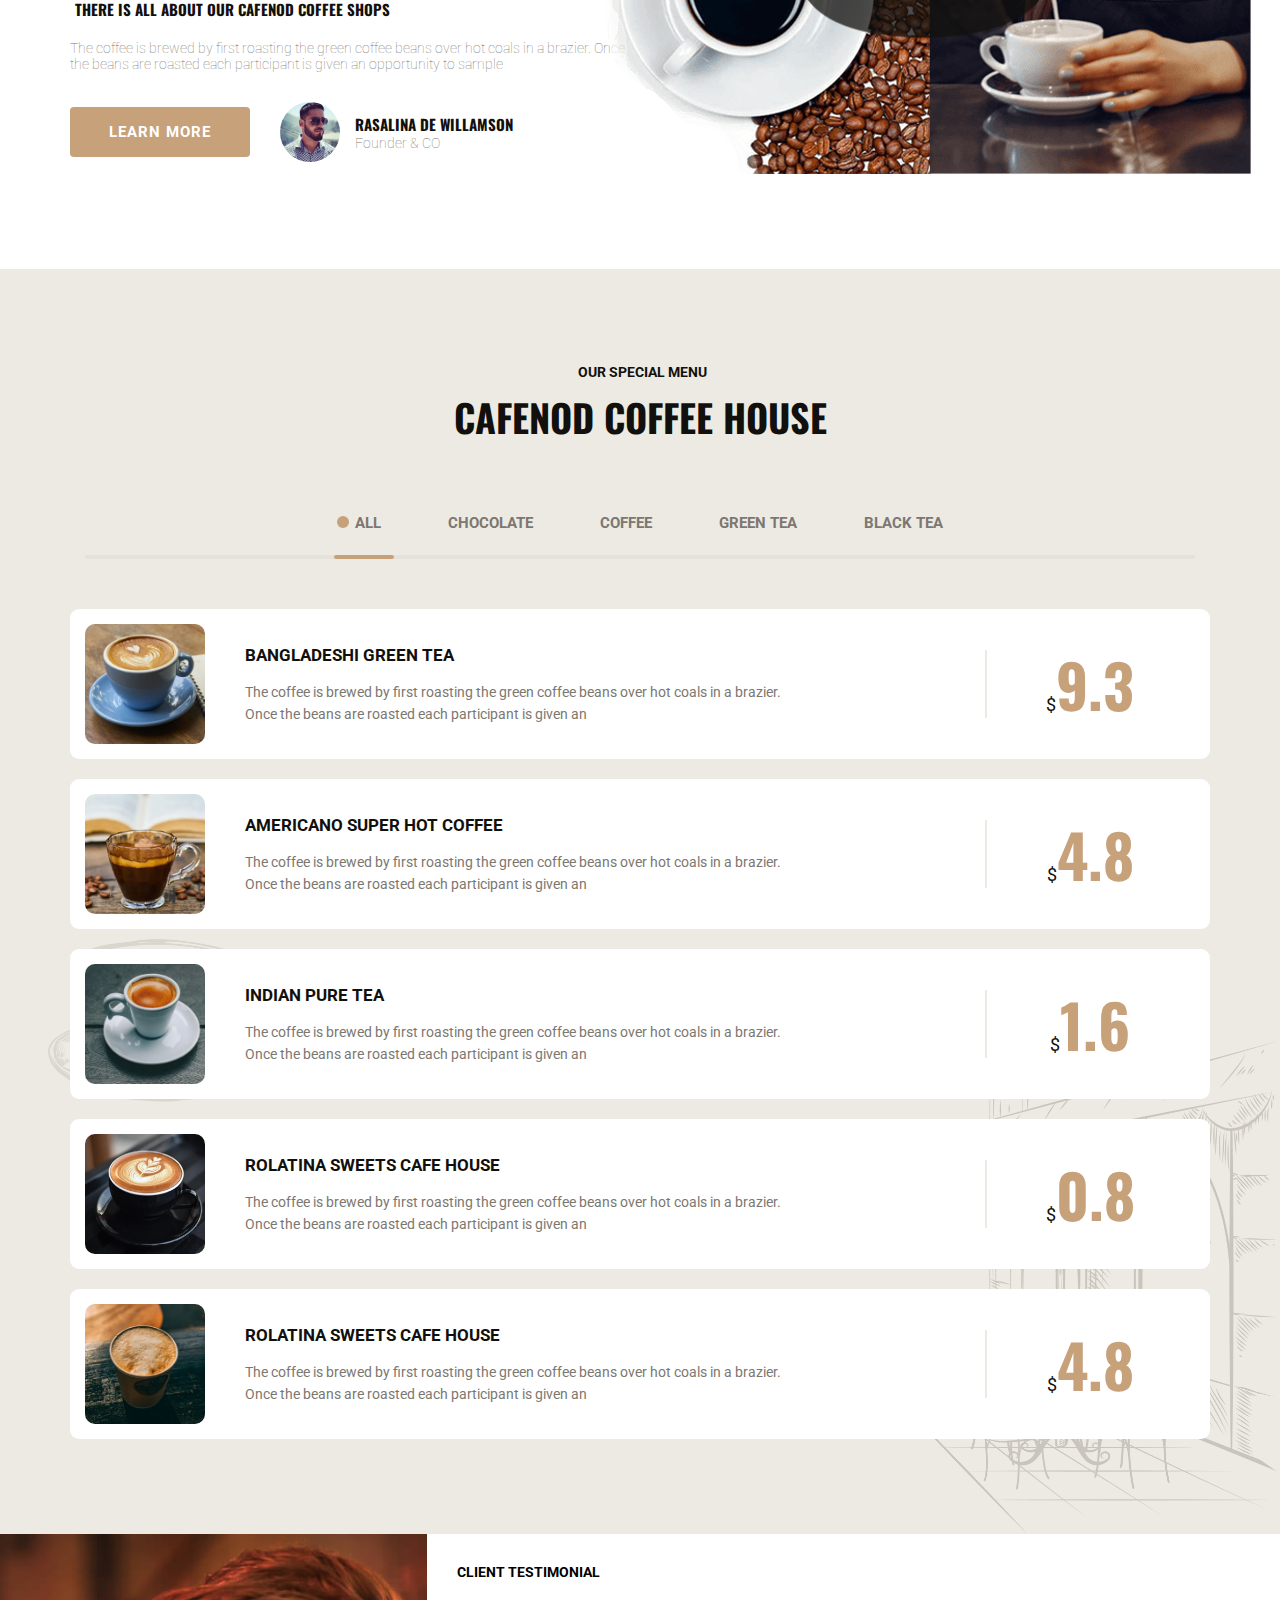
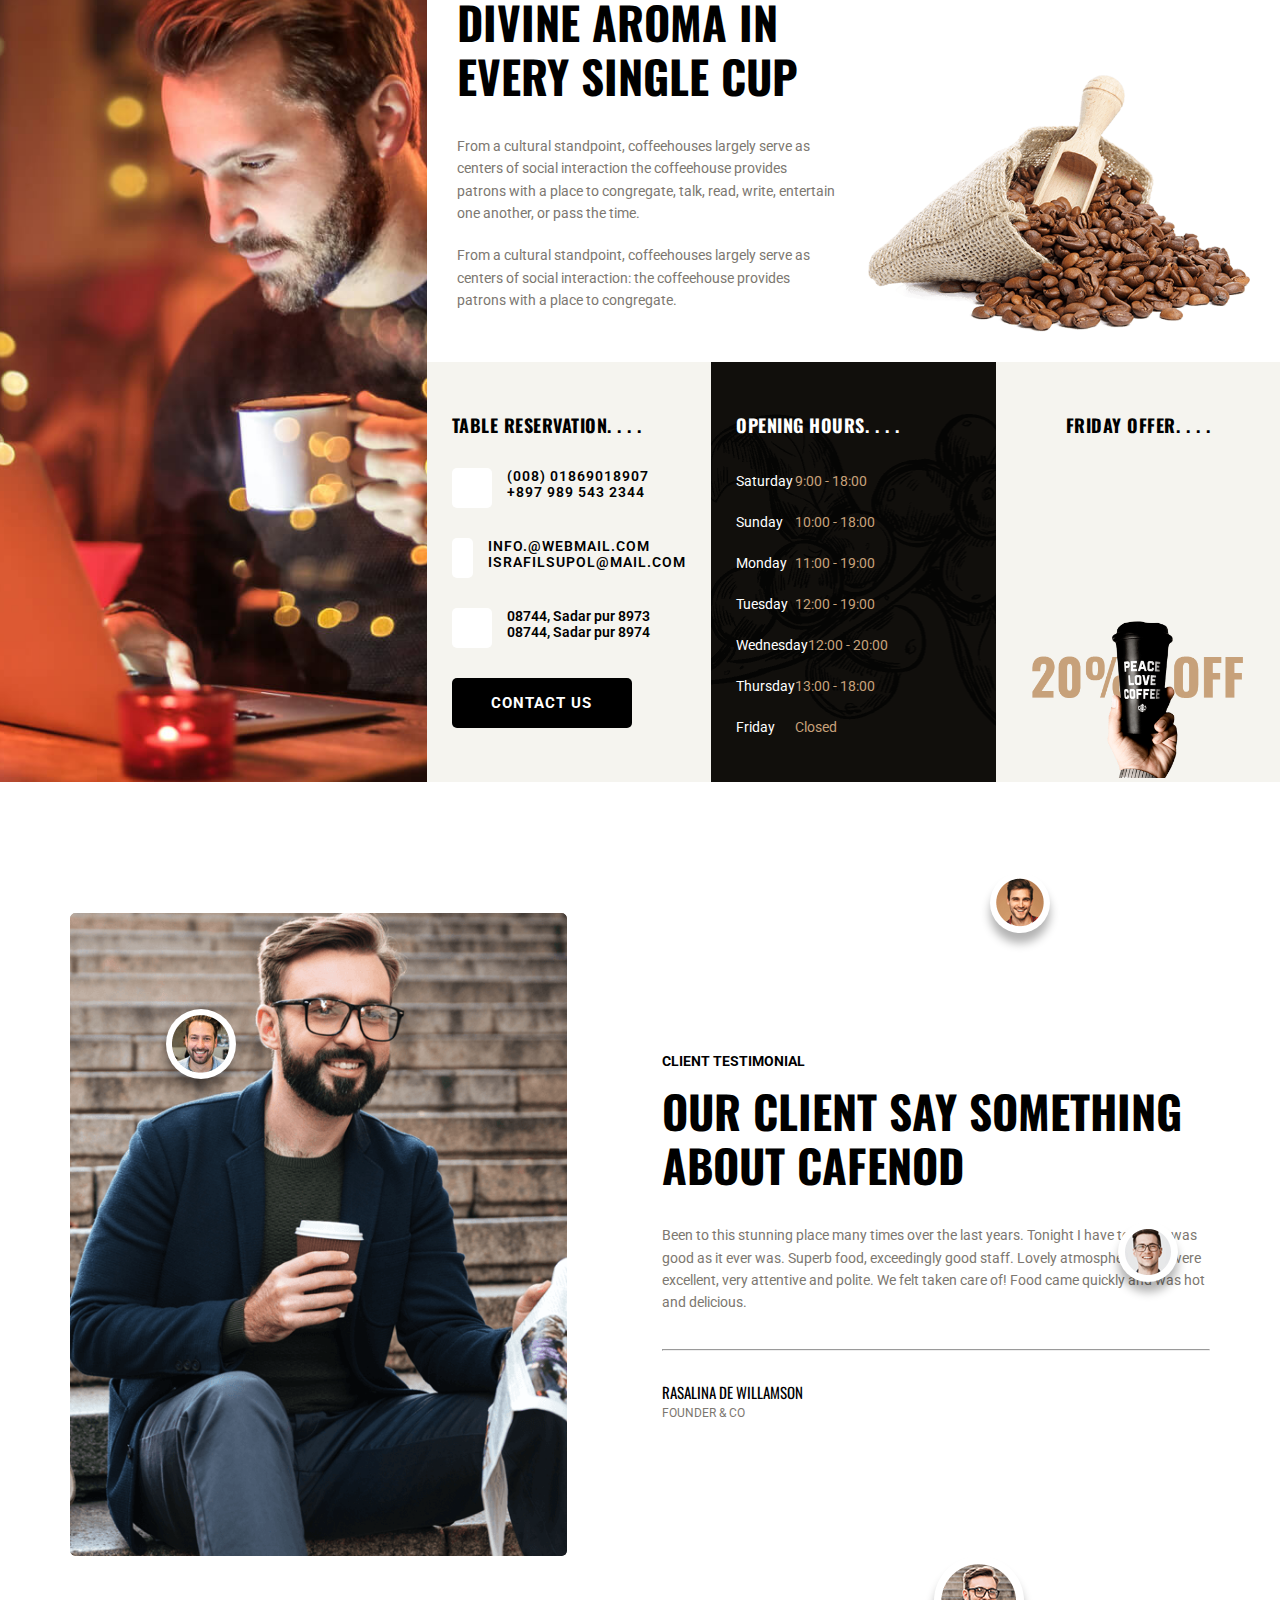
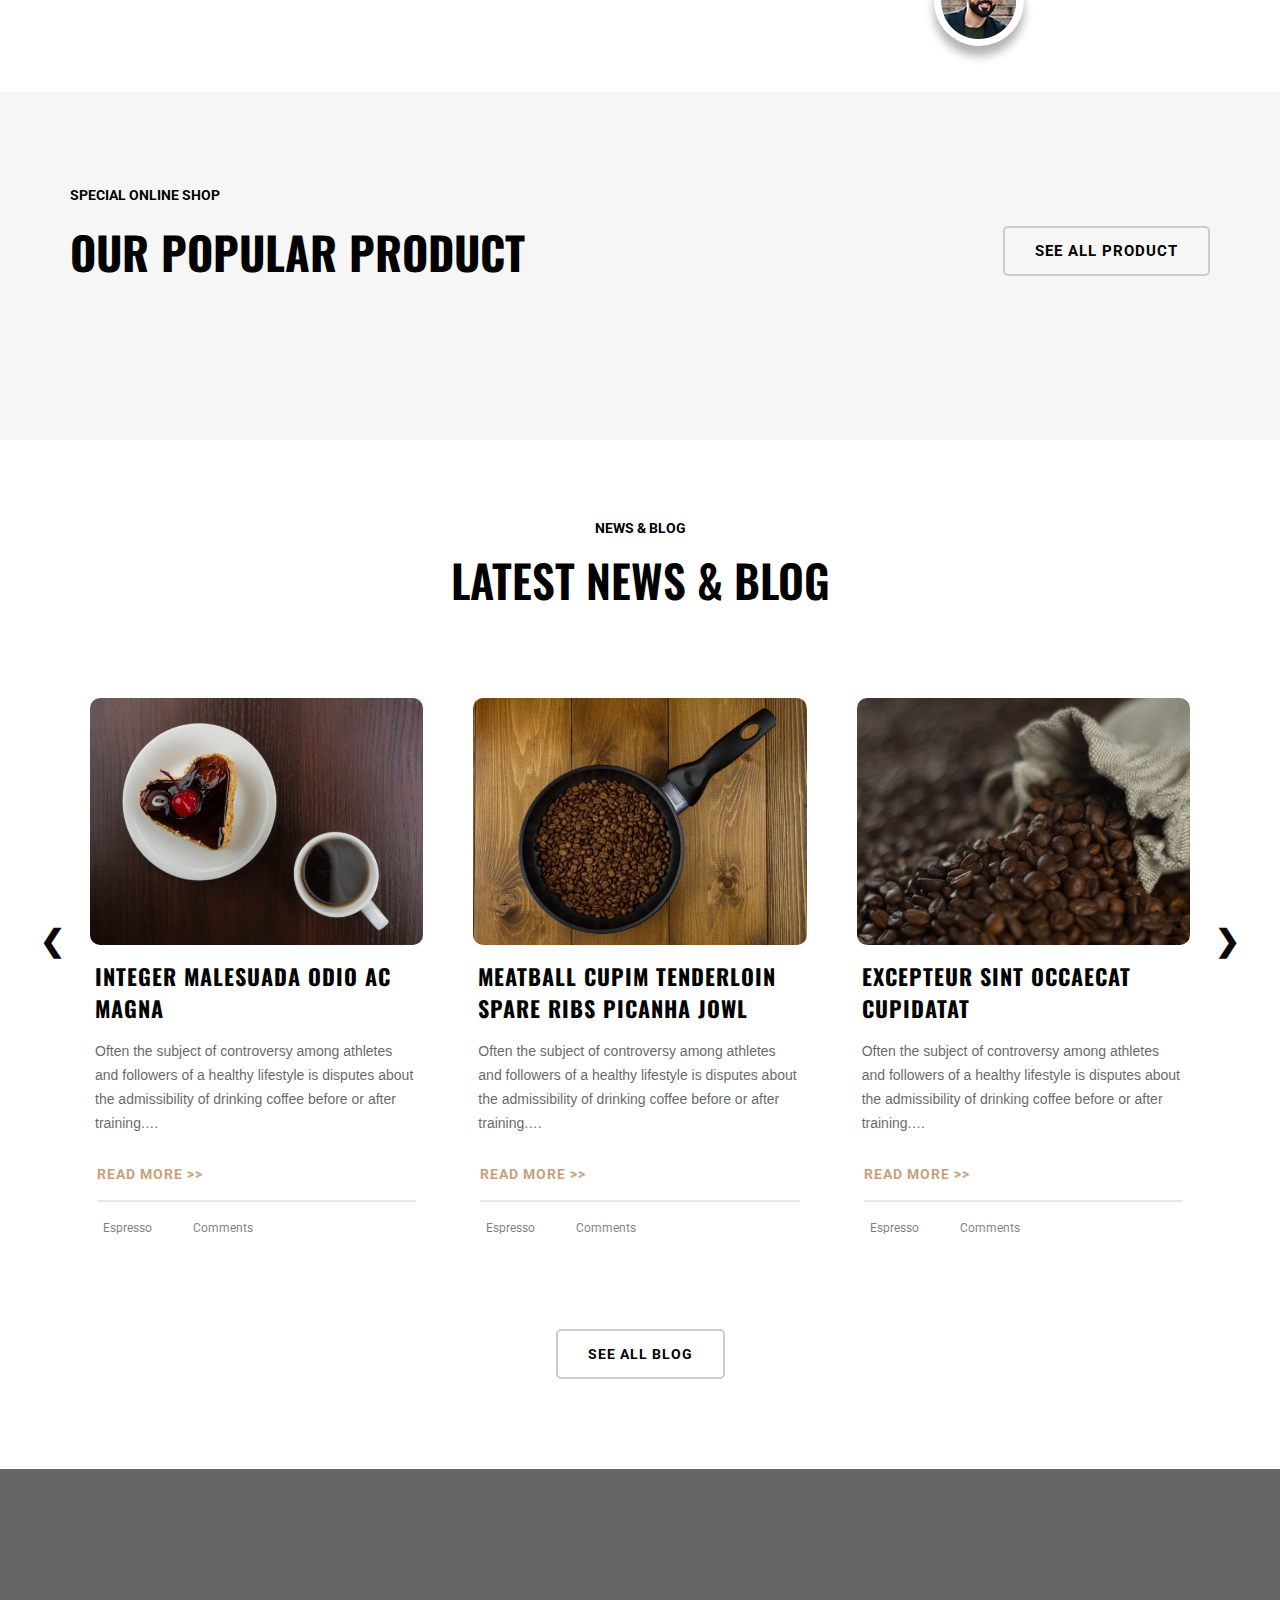
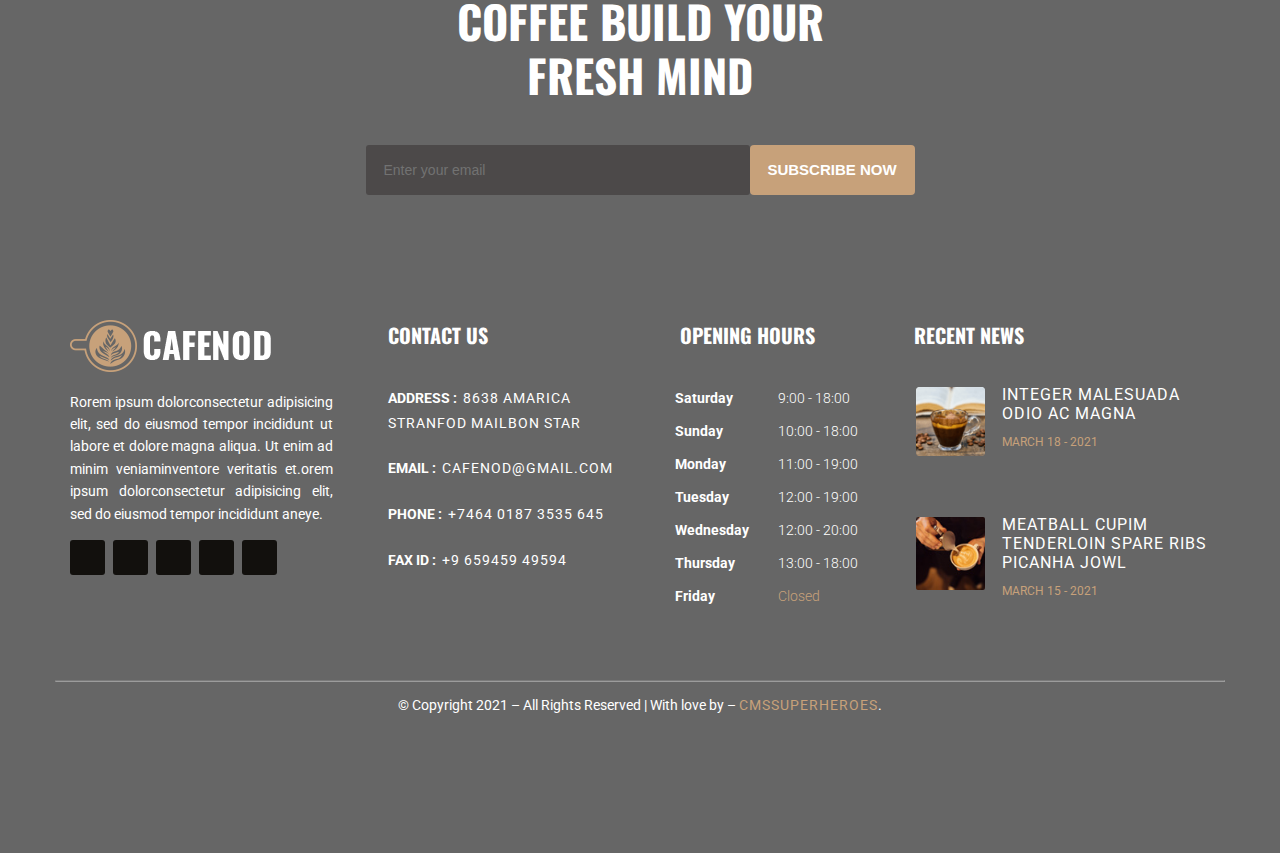
==== commit 99476770: "last commit" ====
--- a/index.html
+++ b/index.html
@@ -6,6 +6,9 @@
     <meta http-equiv="X-UA-Compatible" content="IE=edge">
     <meta name="viewport" content="width=device-width, initial-scale=1.0">
 
+    <!-- Link icon title -->
+    <link rel="icon" href="./assets/images/logo/logo.jpg" type="image/gif" sizes="16x16">
+    
     <!-- Link font awesome -->
     <link rel="stylesheet" href="https://cdnjs.cloudflare.com/ajax/libs/font-awesome/6.1.0/css/all.min.css"
         integrity="sha512-10/jx2EXwxxWqCLX/hHth/vu2KY3jCF70dCQB8TSgNjbCVAC/8vai53GfMDrO2Emgwccf2pJqxct9ehpzG+MTw=="
@@ -18,16 +21,6 @@
 
     <!-- link css -->
     <link rel="stylesheet" href="./assets/css/style.css">
-    <link rel="stylesheet" href="./assets/css/header.css">
-    <link rel="stylesheet" href="./assets/css/slider.css">
-    <link rel="stylesheet" href="./assets/css/about.css">
-    <link rel="stylesheet" href="./assets/css/menu.css">
-    <link rel="stylesheet" href="./assets/css/contact.css">
-    <link rel="stylesheet" href="./assets/css/evaluate.css">
-    <link rel="stylesheet" href="./assets/css/shop.css">
-    <link rel="stylesheet" href="./assets/css/blog.css">
-    <link rel="stylesheet" href="./assets/css/footer.css">
-    <link rel="stylesheet" href="./assets/css/shopingCart.css">
     <link rel="stylesheet" href="./assets/css/responsive.css">
 
     <!-- link icon -->
@@ -73,7 +66,7 @@
                         <a href="#"><i class="fas fa-shopping-cart"></i></a>
                     </div>
                     <div class="header-icon header-btn">
-                        <a href="login.html">Login</a>
+                        <a href="./login.html">Login</a>
                     </div>
                     <div class="header-icon header-btn-menu" id="btn-menu">
                         <i class="fas fa-bars"></i>
@@ -1003,7 +996,6 @@
                 <h3>SHOPPING CART</h3>
             </div>
             <div class="shopping-cart__items">
-
             </div>
             <a href="./shop.html">
                 <div class="shopping-cart__shop center">
@@ -1022,7 +1014,11 @@
     <script src="./assets/js/slider.js"></script>
     <script src="./assets/js/blog.js"></script>
     <script src="./assets/js/menu.js"></script>
+    <script src="./assets/js/initProducts.js"></script>
     <script src="./assets/js/shoppingCart.js"></script>
+    <script src="./assets/js/initCart.js"></script>
+    <script src="./assets/js/removeCartProduct.js"></script>
+    <script src="./assets/js/loadCart.js"></script>
     <script src="./assets/js/loadProduct.js"></script>
 </body>
 
--- a/assets/css/style.css
+++ b/assets/css/style.css
@@ -55,6 +55,7 @@
     border-radius: 4px;
     transition: all 0.3s linear;
 }
+
 .btn:hover {
     background-color: rgb(0, 0, 0);
     cursor: pointer;
@@ -85,4 +86,2717 @@
 
 .admin {
     display: block;
+}
+
+/* ==== header ==== */
+#header {
+    position: absolute;
+    top: 25px;
+    width: 100%;
+    background-color: transparent;
+    z-index: 50;
+    height: 100px;
+}
+
+.header-container {
+    max-width: 1600px;
+    margin-left: auto;
+    margin-right: auto;
+}
+
+#header__logo {
+    margin-left: 10px;
+}
+
+.header__nav {
+    flex: 1;
+    height: 100%;
+}
+
+.header__nav-container {
+    height: 100%;
+}
+
+.header__nav-container ul {
+    height: 100%;
+}
+
+.nav-item+.nav-item {
+    margin-left: 10px;
+}
+
+.nav-item a {
+    display: block;
+    line-height: 100%;
+    font-size: 14px;
+    letter-spacing: 0.05em;
+    color: #fff;
+    text-transform: uppercase;
+    font-family: Roboto, sans-serif;
+    font-weight: 600;
+    transition: .4s;
+}
+
+.nav-item:hover a {
+    color: #C7A17A;
+}
+
+.header__right {
+    height: 100%;
+}
+
+.header__right-container {
+    height: 100%;
+}
+
+.header__right-container a {
+    font-size: 18px;
+    line-height: 40px;
+    transition: .4s;
+    color: #fff;
+}
+
+.header__search,
+.header__shoppingCart {
+    flex-grow: 1;
+    margin-left: 20px;
+    margin-right: 20px;
+}
+
+.header__search:hover a,
+.header__shoppingCart:hover a {
+    color: #C7A17A;
+}
+
+.header__search:hover,
+.header__shoppingCart:hover {
+    cursor: pointer;
+}
+
+.header-btn {
+    min-width: 155px;
+    height: 51px;
+    font-family: Roboto, sans-serif;
+    text-align: center;
+    overflow: hidden;
+    border-radius: 5px;
+}
+
+.header-btn:hover a {
+    background-color: #000;
+}
+
+.header-btn a {
+    display: block;
+    line-height: 51px;
+    padding: 0 30px;
+    min-width: 155px;
+    font-weight: 600;
+    letter-spacing: 1px;
+    text-transform: uppercase;
+    background-color: #C7A17A;
+}
+
+.header-icon+.header-icon {
+    margin-right: 30px;
+}
+
+.header-btn-menu {
+    color: #000;
+    font-style: 16px;
+    padding: 5px 10px;
+    border: 2px solid rgba(0, 0, 0, .4);
+    border-radius: 5px;
+    cursor: pointer;
+    opacity: .6;
+    display: none;
+}
+
+.header-btn-menu:hover {
+    opacity: 1;
+}
+
+#header--change {
+    position: fixed;
+    height: 80px;
+    top: 0;
+    left: 0;
+    right: 0;
+    background-color: #fff;
+    z-index: 50;
+    width: 100%;
+    box-shadow: 0 1px 10px rgba(0, 0, 0, 0.3);
+    animation: headerFaceIn 0.5s linear;
+}
+
+@keyframes headerFaceIn {
+    from {
+        transform: translateY(-80px);
+    }
+
+    to {
+        transform: translateY(0);
+    }
+}
+
+.header__nav--change li a,
+.header__right-container--change a i {
+    color: #000;
+}
+
+
+/* ==== slider ==== */
+#slider {
+    position: relative;
+    padding-bottom: 40px;
+    background: rgb(15, 15, 15) url(../images/backgrounds/bg_01.png) no-repeat top center;
+}
+
+#slider__content {
+    width: 100%;
+    display: flex;
+    align-items: center;
+    justify-content: center;
+    position: relative;
+}
+
+.mySlides {
+    position: relative;
+    width: 100%;
+    max-width: 1800px;
+    display: flex;
+    align-items: center;
+    justify-content: center;
+    margin: 120px 25px 40px 25px;
+}
+
+.mySlides img {
+    border-radius: 20px;
+    width: 100%;
+    animation: imgFadeIn 1.5s linear;
+}
+
+@keyframes imgFadeIn {
+    from {
+        opacity: 0.5;
+        transform: translateY(-50px);
+    }
+
+    to {
+        opacity: 1;
+        transform: translateY(0px);
+    }
+}
+
+/* Text content */
+.mySlides .mySlides__text-content {
+    position: absolute;
+    color: #fff;
+    left: 7%;
+    max-width: 40%;
+}
+
+.mySlides .mySlides__text-content h1 {
+    font-size: 75px;
+    font-family: 'Oswald', sans-serif;
+    line-height: 1.1;
+    animation: h1FadeIn 2.5s;
+}
+
+@keyframes h1FadeIn {
+    from {
+        opacity: 0;
+        transform: translateY(-30px);
+    }
+
+    to {
+        opacity: 1;
+        transform: translateY(0px);
+    }
+}
+
+.mySlides .mySlides__text-content p {
+    font-size: 20px;
+    font-family: 'Roboto', sans-serif;
+    padding: 20px 0;
+    animation: pFadeIn 2s ease;
+}
+
+@keyframes pFadeIn {
+    from {
+        opacity: 0;
+        transform: translateX(-40px);
+    }
+
+    to {
+        opacity: 1;
+        transform: translateX(0px);
+    }
+}
+
+.text-content__btn {
+    display: flex;
+    height: 54px;
+    align-items: center;
+    margin: 20px 0;
+}
+
+.text-content__btn .about-btn,
+.text-content__btn .reserve-btn {
+    width: 180px;
+    height: 100%;
+    transition: .4s;
+}
+
+.text-content__btn .about-btn a,
+.text-content__btn .reserve-btn a {
+    width: 100%;
+    line-height: 54px;
+    font-size: 16px;
+    font-family: 'Roboto', san-serif;
+    color: #fff;
+    font-weight: 500;
+}
+
+.text-content__btn .about-btn {
+    border: none;
+    background-color: #C7A17A;
+    border-radius: 5px;
+    animation: btnFadeInLeft 2s ease;
+}
+
+@keyframes btnFadeInLeft {
+    from {
+        opacity: 0;
+        background-color: #fff;
+        transform: translateX(-30px);
+    }
+
+    to {
+        opacity: 1;
+        transform: translateX(0px);
+    }
+}
+
+.text-content__btn .reserve-btn {
+    border: 2px solid #fff;
+    background-color: transparent;
+    border-radius: 5px;
+    margin-left: 10px;
+    animation: btnFadeInRight 2s ease;
+}
+
+@keyframes btnFadeInRight {
+    from {
+        opacity: 0;
+        background-color: #C7A17A;
+        transform: translateX(30px);
+    }
+
+    to {
+        opacity: 1;
+        transform: translateX(0px);
+    }
+}
+
+.text-content__btn .about-btn:hover,
+.text-content__btn .reserve-btn:hover {
+    background-color: rgb(0, 0, 0);
+    border: none;
+}
+
+/* slider__social */
+
+#slider__social {
+    position: relative;
+    width: 80%;
+    display: flex;
+    left: 5%;
+}
+
+.slider__social-container {
+    height: 100%;
+    width: 100%;
+    display: flex;
+    flex-wrap: wrap;
+    align-items: center;
+}
+
+#slider__social ul li {
+    display: inline-block;
+}
+
+.slider__social-container li {
+    margin: 10px 43px 10px 0;
+}
+
+#slider__social ul a {
+    height: 100%;
+    line-height: 45px;
+    color: #fff;
+    font-size: 14px;
+    font-family: 'Roboto', san-serif;
+    font-weight: 500;
+    transition: .4s;
+}
+
+#slider__social ul a i {
+    margin-right: 5px;
+    transition: transform .3s ease;
+    display: inline-block;
+
+}
+
+#slider__social ul li:hover a {
+    color: #C7A17A;
+}
+
+#slider__social ul li:hover a i {
+    transform: translate3d(0px, -6px, 0px);
+}
+
+.prev,
+.next {
+    cursor: pointer;
+    position: absolute;
+    top: 50%;
+    left: 50px;
+    width: auto;
+    /* padding: 10px; */
+    height: 38px;
+    width: 38px;
+    line-height: 38px;
+    text-align: center;
+    border: 1px solid #fff;
+    border-radius: 50%;
+    color: #ccc;
+    font-size: 16px;
+    transition: 0.6s ease;
+    user-select: none;
+    background-color: rgba(0, 0, 0, .6);
+}
+
+.prev {
+    margin-top: -15px;
+}
+
+.next {
+    margin-top: 35px;
+}
+
+.prev i,
+.next i {
+    transition: .4s;
+}
+
+.prev:hover i,
+.next:hover i {
+    color: #C7A17A;
+}
+
+.slider__dots {
+    position: absolute;
+    display: flex;
+    flex-direction: column;
+    top: 50%;
+    right: 3.5%;
+    margin-top: -46.5px;
+}
+
+.dot {
+    cursor: pointer;
+    height: 15px;
+    width: 15px;
+    margin: 8px;
+    background-color: rgb(138, 133, 133);
+    border-radius: 50%;
+    display: inline-block;
+    transition: 0.6s ease;
+}
+
+.active,
+.dot:hover {
+    background-color: #ffffff;
+}
+
+
+/* ==== about ==== */
+#about {
+    font-family: Roboto, sans-serif;
+    height: fit-content;
+    display: flex;
+    flex-wrap: wrap;
+    justify-content: center;
+    background-color: #fff;
+}
+
+.box-about {
+    width: 100%;
+    max-width: 1200px;
+    padding: 15px 30px;
+    background: #fff border-box;
+    margin: 80px 0;
+}
+
+/* about list */
+.about-list {
+    display: flex;
+    margin: 0 -15px;
+}
+
+.about-item {
+    width: 25%;
+    padding: 0 15px;
+}
+
+.about-item__icon {
+    position: relative;
+    display: flex;
+    justify-content: center;
+    align-items: center;
+    max-width: 65px;
+    min-width: 65px;
+    max-height: 65px;
+    min-height: 65px;
+    background-color: rgba(18, 16, 13, 6%);
+    border-radius: 10px;
+    margin-bottom: 20px;
+    font-size: 25px;
+}
+
+.line-icon {
+    position: absolute;
+    display: flex;
+    left: 100%;
+    top: 50%;
+    transform: translateY(-50%);
+}
+
+.dots-line {
+    display: inline-block;
+    width: 11px;
+    height: 1px;
+    margin: 0 2px;
+    /* background-color: rgba(12, 11, 9, 0.021); */
+    background-color: rgba(18, 16, 13, .4);
+    flex-grow: 1;
+}
+
+.number-icon {
+    position: absolute;
+    font-size: 15px;
+    width: 30px;
+    height: 30px;
+    line-height: 30px;
+    color: #12100d;
+    border-radius: 50%;
+    background-color: #fff;
+    text-align: center;
+    box-shadow: 1px 1px 10px rgb(84 49 55 / 20%);
+    left: 200%;
+}
+
+.about-item__title {
+    text-transform: uppercase;
+    font-size: 18px;
+    font-family: Oswald, sans-serif;
+    margin-bottom: 12px;
+    font-weight: bold;
+}
+
+.about-item__step {
+    text-align: left;
+    font-family: Roboto, sans-serif;
+    font-weight: 100;
+    font-size: 14px;
+    color: #7c7770;
+    margin-bottom: 15px;
+}
+
+/* about content */
+.about-content {
+    display: flex;
+    flex-wrap: wrap;
+    width: 100%;
+    margin-top: 80px;
+    background-color: #fff;
+}
+
+.about-content__box {
+    width: 50%;
+    position: relative;
+    height: 100%;
+}
+
+.item-meta {
+    position: absolute;
+    z-index: 10;
+    top: 55%;
+    left: 50%;
+    max-width: 255px;
+    max-height: 225px;
+    width: 100%;
+    height: 100%;
+    text-align: center;
+    transform: translate(-50%, -50%);
+}
+
+.inner-meta {
+    width: 100%;
+    height: 100%;
+    position: relative;
+    display: flex;
+    align-items: center;
+    flex-direction: column;
+    justify-content: center;
+}
+
+.item-position {
+    text-transform: uppercase;
+    font-weight: 700;
+    font-size: 16px;
+    color: #fff;
+    display: inline-block;
+}
+
+.item-position label {
+    font-size: 45px;
+    color: #c7a17a;
+    font-weight: 700;
+}
+
+.item-position span {
+    color: #c7a17a;
+}
+
+.item-title-about {
+    font-size: 31px;
+    color: #fff;
+    font-family: Oswald, sans-serif;
+    line-height: 1.2;
+    text-transform: uppercase;
+}
+
+.inner-meta img {
+    position: absolute;
+    top: 0;
+    left: 0;
+    right: 0;
+    bottom: 0;
+    height: 100%;
+    width: 100%;
+    z-index: -1;
+}
+
+.item-image {
+    display: flex;
+    align-items: center;
+    justify-content: center;
+}
+
+.item-image img {
+    width: fit-content;
+}
+
+.about-left__about-us {
+    margin-bottom: 20px;
+    font-weight: 700;
+    color: #12100d;
+    font-size: 14px;
+    text-transform: uppercase;
+}
+
+.about-left__about-us i {
+    color: #c7a17a;
+    margin-right: 5px;
+}
+
+.about-left__heading {
+    margin-bottom: 35px;
+}
+
+.about-heading {
+    font-size: 45px;
+    font-family: Oswald, sans-serif;
+    font-weight: 700;
+    text-transform: uppercase;
+    letter-spacing: 1px;
+    margin-bottom: 20px;
+}
+
+.about-heading-description {
+    text-align: left;
+    font-weight: 100;
+    font-size: 14px;
+
+    color: #7c7770;
+}
+
+.about-left__textbox {
+    margin-bottom: 25px;
+}
+
+.box-title {
+    font-family: Oswald, sans-serif;
+    color: #12100d;
+    text-transform: uppercase;
+    font-size: 15px;
+    position: relative;
+    margin-bottom: 20px;
+}
+
+.box-title i {
+    padding-right: 5px;
+}
+
+.box-excerpt {
+    text-align: left;
+    font-weight: 100;
+    font-size: 14px;
+    color: #7c7770;
+    margin-bottom: 30px;
+}
+
+.about-left__footer {
+    display: flex;
+    align-items: center;
+    flex-wrap: wrap;
+    /* height: 100px; */
+}
+
+.about-btn {
+    height: 50px;
+    width: 180px;
+    background-color: #C7A17A;
+    text-align: center;
+    border-radius: 4px;
+    transition: all 0.3s linear;
+    margin-right: 30px;
+}
+
+.about-btn a {
+    font-weight: 700;
+    font-size: 15px;
+    line-height: 50px;
+    text-transform: uppercase;
+    color: #fff;
+    padding: 0 15px;
+}
+
+.about-btn:hover {
+    background-color: #12100d;
+    cursor: pointer;
+}
+
+.about-footer__info {
+    display: flex;
+    justify-content: center;
+    align-items: center;
+}
+
+.about-footer-info-image {
+    display: inline-block;
+    width: 60px;
+    height: 60px;
+    border-radius: 50%;
+    overflow: hidden;
+    justify-content: center;
+    align-items: center;
+    transition: all 0.3s linear;
+
+}
+
+.about-footer__info:hover .about-footer-info-image {
+    transform: scale(0.8);
+}
+
+.about-footer-info-meta {
+    display: inline-block;
+    margin-left: 15px;
+}
+
+.info-title {
+    font-family: Oswald, sans-serif;
+    color: #12100d;
+    text-transform: uppercase;
+    font-size: 15px;
+}
+
+.info-position {
+    font-weight: 100;
+    font-size: 14px;
+    color: #7c7770;
+}
+
+/* ==== menu ==== */
+#menu {
+    display: flex;
+    justify-content: center;
+    font-family: Roboto, sans-serif;
+    background: #eceae3 url(../images/menu/bg-section-menu.webp) no-repeat bottom center;
+    background-size: contain;
+}
+
+.menu-content {
+    max-width: 1200px;
+    padding: 15px 30px;
+    width: 100%;
+    margin: 80px 0;
+}
+
+.menu-content__heading {
+    text-align: center;
+    margin-bottom: 50px;
+}
+
+.custom-subheading {
+    color: #12100d;
+    font-size: 14px;
+    text-transform: uppercase;
+    font-weight: 700;
+    margin-bottom: 15px;
+}
+
+.custom-subheading i {
+    margin-right: 5px;
+    color: #c7a17a;
+}
+
+.custom-heading {
+    font-family: Oswald, sans-serif;
+    font-size: 38px;
+    line-height: 1.2;
+    color: #12100d;
+    clear: both;
+    font-weight: 700;
+    text-transform: uppercase;
+    margin-bottom: 18px;
+}
+
+/* List menu content */
+.menu-content__list {
+    text-align: center;
+    border-bottom: 4px solid #e4e2da;
+    margin: 0 15px;
+    margin-bottom: 50px;
+}
+
+.list-item {
+    text-transform: uppercase;
+    display: inline-block;
+    padding: 23px;
+    font-size: 15px;
+    font-weight: 700;
+    cursor: pointer;
+    position: relative;
+    color: #7c7770;
+}
+
+.item-before {
+    width: 12px;
+    height: 12px;
+    left: 2px;
+    margin-right: 2px;
+    display: inline-block;
+    content: "";
+    border-radius: 50%;
+    opacity: 0;
+    background-color: #c7a17a;
+    transition: all 300ms linear 0ms;
+}
+
+.item-after {
+    position: absolute;
+    display: block;
+    content: "";
+    bottom: -4px;
+    height: 4px;
+    left: 20px;
+    right: 10px;
+    background-color: #c7a17a;
+    border-radius: 4px;
+    transition: all 300ms linear 0ms;
+    opacity: 0;
+}
+
+.active-item .item-before,
+.active-item .item-after {
+    opacity: 1;
+}
+
+.entry-image {
+    overflow: hidden;
+    margin-right: 40px;
+    max-width: 120px;
+    min-width: 120px;
+    min-height: 120px;
+    max-height: 120px;
+    position: relative;
+    border-radius: 10px;
+    display: flex;
+    justify-content: center;
+    align-items: center;
+}
+
+.entry-image img {
+    transform: scale(1.1);
+    transition: all ease .3s;
+}
+
+.light-box {
+    width: 30px;
+    height: 30px;
+    text-align: center;
+    cursor: pointer;
+    position: absolute;
+    text-align: center;
+    text-decoration: none;
+    font-weight: 500;
+    top: -30px;
+    line-height: 30px;
+    right: -30px;
+    z-index: 5;
+    color: #fff;
+    transition-delay: .5s;
+    transition: all 500ms linear 0ms;
+    font-size: 20px;
+    opacity: 0;
+}
+
+.light-box:hover {
+    color: #c7a17a;
+}
+
+.entry-image::before {
+    top: -60px;
+    right: -60px;
+    background-color: rgba(0, 0, 0, .3);
+    z-index: 1;
+    width: 90px;
+    height: 90px;
+    border-radius: 50%;
+    transition-delay: .09s;
+    content: "";
+    display: block;
+    position: absolute;
+    transition: all 100ms linear 0ms;
+    opacity: 0;
+}
+
+.entry-image::after {
+    top: -70px;
+    right: -70px;
+    transition-delay: .2s;
+    width: 80px;
+    height: 80px;
+    border-radius: 50%;
+    background-color: rgba(0, 0, 0, .6);
+    z-index: 2;
+    content: "";
+    display: block;
+    position: absolute;
+    opacity: 0;
+}
+
+.item-inner {
+    background-color: #fff;
+    display: flex;
+    align-items: center;
+    width: 100%;
+    padding: 15px;
+    border-radius: 9px;
+}
+
+.item-inner:hover img {
+    transform: scale(1);
+}
+
+.item-inner:hover .entry-image::after,
+.item-inner:hover .entry-image::before {
+    top: -40px;
+    right: -40px;
+    opacity: 1;
+}
+
+.item-inner:hover .light-box {
+    top: 0;
+    right: 0;
+    opacity: 1;
+}
+
+.item-inner+.item-inner {
+    margin-top: 20px;
+}
+
+.item-content {
+    max-width: 660px;
+    width: 100%;
+    padding-right: 100px;
+}
+
+.item-title {
+    color: #12100d;
+    clear: both;
+    line-height: 1.6;
+    margin: 0 0 15px;
+    font-size: 17px;
+    margin-bottom: 12px;
+    font-weight: 700;
+    text-transform: uppercase;
+}
+
+.item-excerpt {
+    overflow-wrap: break-word;
+    font-size: 14px;
+    color: #7c7770;
+    line-height: 1.6;
+}
+
+.entry-price {
+    display: flex;
+    margin-left: 100px;
+    align-items: flex-end;
+    flex-grow: 1;
+    justify-content: flex-end;
+    font-weight: 700;
+    font-family: Oswald, sans-serif;
+    line-height: 1;
+    color: #c7a17a;
+}
+
+.inner-price {
+    padding-left: 60px;
+    padding-right: 60px;
+    position: relative;
+    display: flex;
+    align-items: flex-end;
+    min-width: 210px;
+    justify-content: center;
+    font-size: 60px;
+}
+
+.inner-price::before {
+    height: 68px;
+    width: 2px;
+    display: block;
+    content: "";
+    position: absolute;
+    left: 0;
+    top: 50%;
+    transform: translateY(-50%);
+    background-color: #eceae3;
+}
+
+.inner-price span {
+    color: #12100d;
+    font-weight: 400;
+    font-family: Roboto, sans-serif;
+    font-size: 18px;
+}
+
+/* ==== contact ==== */
+#contact {
+    width: 100%;
+    display: flex;
+    flex-wrap: wrap;
+    font-family: 'Oswald';
+}
+
+.contact__img {
+    width: calc(100% / 3);
+    background: url(../images/offer/img_01.jpg) center center / cover no-repeat;
+}
+
+.contact__content-container {
+    width: calc(2 * (100% / 3));
+    background-color: #fff;
+    display: flex;
+    flex-direction: column;
+}
+
+.contact__content-left,
+.contact__content-right {
+    width: 50%;
+    padding: 15px;
+}
+
+.contact__content-right {
+    display: flex;
+    align-items: flex-end;
+}
+
+.contact__content-right img {
+    width: 90%;
+}
+
+.contact__content {
+    width: 100%;
+    padding: 15px;
+    display: flex;
+}
+
+.contact__contact {
+    display: flex;
+}
+
+.contact__contact>div {
+    height: 420px;
+}
+
+.contact__content-right img {
+    width: 100%;
+}
+
+/* reservation */
+.contact__reservation {
+    width: calc(100% / 3);
+    height: 100%;
+    background-color: #f5f4ef;
+    padding: 50px 25px;
+}
+
+.contact__reservation h3 {
+    font-size: 18px;
+    margin-bottom: 30px;
+    letter-spacing: 0.5px;
+}
+
+.contact__reservation__item {
+    display: flex;
+    margin-bottom: 30px;
+}
+
+.reservation__icon {
+    width: 40px;
+    height: 40px;
+    background-color: #fff;
+    border-radius: 5px;
+}
+
+.reservation__icon i {
+    font-size: 16px;
+    color: #C7A17A;
+}
+
+.contact__reservation ul {
+    margin-left: 15px;
+}
+
+.contact__reservation ul a,
+.contact__reservation ul li {
+    font-size: 14px;
+    font-family: Roboto, sans-serif;
+    font-weight: 600;
+}
+
+.contact__reservation a:hover {
+    color: #C7A17A;
+}
+
+.contact__reservation__btn {
+    width: 180px;
+    height: 50px;
+    border: none;
+    background-color: #000;
+    border-radius: 5px;
+    font-size: 15px;
+    font-family: 'Roboto';
+    font-weight: 700;
+    transition: all 0.3s linear;
+}
+
+.contact__reservation__btn a {
+    line-height: 50px;
+    font-size: 15px;
+    transition: all .3s;
+    color: #fff;
+}
+
+.contact__reservation__btn:hover {
+    background-color: #C7A17A;
+    border: 2px solid #C7A17A;
+    cursor: pointer;
+}
+
+/* opening hours */
+.contact__opening-hours {
+    width: calc(100% / 3);
+    height: 100%;
+    background-image: url(../images/offer/bg_01.png);
+    padding: 50px 25px 0;
+}
+
+.contact__opening-hours h3 {
+    color: #fff;
+    font-size: 18px;
+    margin-bottom: 30px;
+    letter-spacing: 0.5px;
+}
+
+.contact__opening-hours li {
+    color: #fff;
+    font-size: 14px;
+    line-height: 26px;
+    font-family: 'Roboto';
+    display: flex;
+}
+
+.contact__opening-hours li+li {
+    margin-top: 15px;
+}
+
+.contact__opening-hours li label {
+    flex: 1;
+}
+
+
+.contact__opening-hours li span {
+    /* margin-right: 60px; */
+    text-align: left;
+    flex: 3;
+    color: #C7A17A;
+}
+
+/* Friday offer */
+.contact__friday-offer {
+    width: calc(100% / 3);
+    height: 100%;
+    background-color: #f5f4ef;
+    padding: 50px 25px 0;
+    display: flex;
+    flex-direction: column;
+    justify-content: space-between;
+}
+
+.contact__friday-offer h3 {
+    text-align: center;
+    font-size: 18px;
+    letter-spacing: 0.5px;
+}
+
+.contact__friday-offer__img {
+    text-align: center;
+}
+
+.contact__friday-offer__img img {
+    width: 90%;
+}
+
+/* ==== evaluate ==== */
+#evaluate {
+    width: 100%;
+    height: 910px;
+    background-color: #fff;
+    position: relative;
+}
+
+.evaluate__bg {
+    width: calc(100% / 3);
+    height: 100%;
+    background-image: url(../images/blog/bg-blog-image.webp);
+}
+
+.evaluate-container {
+    position: absolute;
+    top: 0;
+    bottom: 0;
+    left: 0;
+    right: 0;
+    display: flex;
+    /* flex-wrap: wrap; */
+    align-items: center;
+    justify-content: space-between;
+    max-width: 1200px;
+    padding: 15px;
+    margin-left: auto;
+    margin-right: auto;
+    font-family: Oswald, sans-serif;
+}
+
+.evaluate__img {
+    width: 45%;
+    padding: 15px;
+}
+
+.evaluate__img img {
+    width: 100%;
+    border-radius: 5px;
+}
+
+.evaluate__content {
+    width: 55%;
+    padding-left: 80px;
+    padding-right: 15px;
+}
+
+.contact__subtitle,
+.evaluate__subtitle {
+    font-size: 14px;
+    font-family: 'Roboto';
+    margin-bottom: 15px;
+    font-weight: 700;
+}
+
+.contact__title,
+.evaluate__title {
+    font-size: 45px;
+    font-family: 'Oswald';
+    font-weight: 700;
+    margin-bottom: 32px;
+    line-height: 1.2;
+}
+
+.contact__text1,
+.contact__text2,
+.evaluate__text {
+    font-size: 14px;
+    font-family: 'Roboto';
+    color: #7c7770;
+    padding-bottom: 20px;
+    line-height: 1.6;
+}
+
+.evaluate__content hr {
+    margin: 15px 0;
+    font-size: 14px;
+    color: #ccc;
+}
+
+.evaluate__rate {
+    margin-top: 30px;
+    display: flex;
+}
+
+.evaluate__rate__name {
+    font-size: 15px;
+    margin-bottom: 2px;
+}
+
+.evaluate__rate__position {
+    font-size: 12px;
+    font-family: 'Roboto';
+    margin-top: 3px;
+    color: #7c7770;
+}
+
+.evaluate__rate__star {
+    margin-left: 15px;
+    color: rgb(216, 216, 14);
+}
+
+
+.evaluate__img-small {
+    position: absolute;
+    background-color: #fff;
+    border-radius: 50%;
+    box-shadow: 0 10px 10px rgba(0, 0, 0, 0.3);
+}
+
+.small-1 {
+    top: 25%;
+    left: 13%;
+    width: 70px;
+    height: 70px;
+}
+
+.small-2 {
+    width: 60px;
+    height: 60px;
+    top: 10%;
+    right: 18%;
+}
+
+.small-3 {
+    width: 60px;
+    height: 60px;
+    bottom: 45%;
+    right: 8%;
+}
+
+.small-4 {
+    width: 90px;
+    height: 90px;
+    bottom: 5%;
+    right: 20%;
+}
+
+/* ==== shop ==== */
+#shop {
+    background-color: #ECEAE3;
+    margin: 0;
+    width: 100%;
+    padding: 80px 0;
+}
+
+#shop a {
+    font-weight: 700;
+}
+
+.shop-container {
+    max-width: 1200px;
+    padding: 15px;
+    margin-left: auto;
+    margin-right: auto;
+    font-family: Oswald, sans-serif;
+    display: flex;
+    flex-direction: column;
+    width: 100%;
+}
+
+.shop__subtitle {
+    font-size: 14px;
+    font-family: 'Roboto';
+    margin-bottom: 15px;
+    font-weight: 700;
+    padding: 0 15px;
+}
+
+.shop__title-container {
+    display: flex;
+    flex-direction: row;
+    justify-content: space-between;
+    height: 67px;
+    margin-bottom: 60px;
+    align-items: center;
+    padding: 0 15px;
+}
+
+.shop__title {
+    font-size: 45px;
+    font-family: 'Oswald';
+    font-weight: 700;
+}
+
+.shop__btn a {
+    font-size: 15px;
+}
+
+.shop__products {
+    display: flex;
+    flex-wrap: wrap;
+}
+
+.product-container {
+    width: calc(100%/3);
+    padding: 0 15px;
+    display: flex;
+    flex-direction: column;
+}
+
+.product {
+    padding: 15px;
+    background-color: #fff;
+    border-radius: 5px;
+    height: 427px;
+    margin-bottom: 30px;
+    transition: all .4s ease;
+}
+
+.product:hover {
+    transform: translateY(-10px);
+}
+
+.product__img {
+    background-color: #f5f4ef;
+    border-radius: 5px;
+    cursor: pointer;
+    width: 100%;
+    height: 70%;
+    overflow: hidden;
+    position: relative;
+}
+
+.product__img img {
+    width: 100%;
+}
+
+.product__name {
+    display: block;
+    font-size: 18px;
+    padding-left: 15px;
+    margin-top: 20px;
+    margin-bottom: 20px;
+    transition: all .4s;
+}
+
+.product__name:hover {
+    color: #C7A17A;
+}
+
+.product__more {
+    display: flex;
+    justify-content: space-between;
+    padding: 0 15px;
+}
+
+.product__price {
+    width: 90px;
+    height: 34px;
+    line-height: 34px;
+    text-align: center;
+    background-color: #C7A17A;
+    border-radius: 5px;
+    color: #fff;
+    font-size: 12px;
+    font-family: 'Roboto';
+}
+
+.product__price p {
+    display: inline;
+    opacity: 0.6;
+    text-decoration-line: line-through;
+}
+
+.product__select-btn {
+    border: 2px solid #ccc;
+    border-radius: 5px;
+    padding: 0 15px;
+    height: 34px;
+    line-height: 34px;
+    background-color: transparent;
+    transition: all .3s;
+}
+
+.product__select-btn a {
+    font-size: 12px;
+    transition: all .3s;
+}
+
+.product__select-btn:hover {
+    background-color: #C7A17A;
+    border: 2px solid #C7A17A;
+}
+
+.product__select-btn:hover a {
+    color: #fff;
+}
+
+
+.product__remove {
+    position: absolute;
+    top: 10px;
+    right: 10px;
+    width: 30px;
+    height: 30px;
+    background-color: #fff;
+    border-radius: 4px;
+}
+
+.product__edit {
+    position: absolute;
+    top: 10px;
+    left: 10px;
+    width: 30px;
+    height: 30px;
+    background-color: #fff;
+    border-radius: 4px;
+}
+
+.product__edit:hover i,
+.product__remove:hover i {
+    opacity: 0.6;
+}
+
+
+/* ==== blog ==== */
+#blog {
+    width: 100%;
+    background-image: url(../images/blog/bg-blog-image.webp);
+    background-repeat: repeat;
+    display: flex;
+    justify-content: center;
+    align-items: center;
+    font-family: Oswald, sans-serif;
+}
+
+#blog a {
+    font-weight: 700;
+}
+
+.blog {
+    max-width: 1200px;
+    width: 100%;
+    margin: 80px auto;
+    height: 869px;
+    display: flex;
+    flex-direction: column;
+    align-items: center;
+}
+
+.blog__subtitle {
+    font-family: 'Roboto';
+    text-align: center;
+    font-weight: 700;
+    font-size: 14px;
+    padding-bottom: 10px;
+}
+
+.blog__title {
+    text-align: center;
+    font-size: 45px;
+    font-weight: 600;
+}
+
+.blog__content {
+    width: 100%;
+    height: 576px;
+    margin: 70px 0;
+    display: flex;
+    justify-content: space-around;
+    overflow: hidden;
+    box-sizing: border-box;
+}
+
+.blog__content-box {
+    /* width: calc((100% - 50px) / 3); */
+    width: 370px;
+    height: 570px;
+    display: none;
+    flex-direction: column;
+    background-color: white;
+    margin: 0 10px;
+    position: relative;
+}
+
+.blog__content-box:hover img {
+    cursor: pointer;
+    transform: scale(1.1);
+    opacity: 0.8;
+}
+
+.blog__content-box:hover .item-date {
+    display: block;
+}
+
+.content-box__img {
+    width: 100%;
+    height: 277px;
+    border: 15px solid transparent;
+    overflow: hidden;
+    border-radius: 25px;
+    position: relative;
+}
+
+.content-box__img img {
+    width: 100%;
+    height: 100%;
+    box-sizing: border-box;
+    transition: all .3s;
+}
+
+.content-box__img .item-date {
+    width: 70px;
+    height: 40px;
+    background-color: #12100D;
+    font-size: 12px;
+    font-family: 'Roboto';
+    line-height: 40px;
+    text-align: center;
+    border-radius: 4px;
+    position: absolute;
+    bottom: 15px;
+    left: 15px;
+    color: #fff;
+    animation: dateFadeIn .3s ease;
+    display: none;
+
+}
+
+@keyframes dateFadeIn {
+    from {
+        transform: translateX(-100px);
+    }
+
+    to {
+        transform: translateX(0);
+    }
+}
+
+.content-box__title {
+    padding: 0 20px 15px;
+}
+
+.content-box__title a {
+    font-size: 22px;
+    transition: all .3s;
+}
+
+.content-box__title a:hover {
+    color: #C7A17A;
+}
+
+.content-box__description {
+    font-family: oboto, sans-serif;
+    padding: 0 20px;
+    font-size: 14px;
+    line-height: 24px;
+    font-weight: 100;
+    opacity: 0.6;
+}
+
+.content-box__more {
+    width: calc(100% - 22px*2);
+    height: 40px;
+    margin: 0 22px;
+    box-sizing: border-box;
+    border-bottom: 2px solid rgb(236, 229, 225);
+    position: absolute;
+    bottom: 51px;
+}
+
+.link {
+    padding: 10px 0;
+    color: #C7A17A;
+    font-size: 14px;
+    font-family: 'Roboto';
+    box-sizing: border-box;
+}
+
+.content-box__direct {
+    display: flex;
+    padding: 15px 22px;
+    opacity: 0.5;
+    font-size: 12px;
+    font-family: 'Roboto';
+    line-height: 20px;
+    position: absolute;
+    bottom: 0;
+}
+
+.content-box__direct-category,
+.content-box__direct-comments {
+    padding-right: 35px;
+    cursor: pointer;
+}
+
+.content-box__direct-category i,
+.content-box__direct-comments i {
+    color: #C7A17A;
+    padding: 0 3px;
+}
+
+
+.iconNext {
+    position: relative;
+    top: calc(366px / 2 + 50px);
+    right: 0;
+}
+
+.iconPrev {
+    position: relative;
+    top: calc(366px / 2 + 50px);
+    left: 0;
+}
+
+.icon-direct {
+    width: 25px;
+    height: 50px;
+    border: none;
+    font-size: 30px;
+    background-color: rgba(0, 0, 0, 0);
+    color: rgb(10, 10, 10);
+    cursor: pointer;
+    font-weight: bold;
+}
+
+.icon-direct:active {
+    opacity: 0.6;
+}
+
+.shop__btn,
+.blog__btn {
+    height: 50px;
+    transition: .4s;
+    border: 2px solid #ccc;
+    background-color: transparent;
+    border-radius: 5px;
+    font-size: 15px;
+    font-family: 'Roboto';
+    font-weight: 700;
+    transition: all 0.3s linear;
+}
+
+.shop__btn a,
+.blog__btn a {
+    transition: all 0.3s linear;
+    padding: 0 30px;
+    line-height: 50px;
+}
+
+.shop__btn:hover,
+.blog__btn:hover {
+    cursor: pointer;
+    background-color: #C7A17A;
+    border: 2px solid #C7A17A;
+}
+
+.shop__btn:hover a,
+.blog__btn:hover a {
+    color: #fff;
+}
+
+/* ==== footer ==== */
+body {
+    margin: 0;
+    background: url(../images/backgrounds/bg_05.png) bottom center / cover no-repeat;
+    background-attachment: fixed;
+}
+
+.footer-wrapper {
+    margin: 0;
+    background-color: rgba(0, 0, 0, 0.6);
+    width: 100%;
+    min-height: 965px;
+}
+
+#footer {
+    max-width: 1200px;
+    min-height: 965px;
+    padding: 15px;
+    margin-left: auto;
+    margin-right: auto;
+    font-family: Oswald, sans-serif;
+}
+
+#footer .footer-spacer {
+    width: 100%;
+    height: 110px;
+    margin: 0;
+}
+
+#footer .footer-heading {
+    width: 100%;
+    height: 118px;
+    margin: 0 0 18px 0;
+    text-align: center;
+    display: flex;
+    flex-direction: column;
+    align-items: center;
+}
+
+.footer-header {
+    width: 368px;
+    height: 121px;
+    margin: 0;
+    color: #fff;
+    font-size: 45px;
+    font-family: Oswald, sans-serif;
+    line-height: 54px;
+    font-weight: 700;
+    word-spacing: 0px;
+}
+
+.footer-subscribe-wrapper {
+    margin-top: 0px;
+    margin-bottom: 95px;
+    width: 100%;
+}
+
+.widget-wrap {
+    text-align: center;
+    padding: 15px;
+    display: flex;
+    align-items: center;
+    justify-content: center;
+}
+
+input[type='email'] {
+    width: 384px;
+    height: 50px;
+    font-size: 14px;
+    padding: 0 0 0 18px;
+    display: inline-block;
+    border: none;
+    background-color: rgba(66, 63, 63, 0.9);
+    border-radius: 3px;
+    color: #FFF;
+    opacity: 0.8;
+}
+
+input[type='email']:focus {
+    outline: none;
+}
+
+/* info: start*/
+
+/* cafenod */
+.footer-info {
+    overflow: hidden;
+}
+
+.footer-info-items {
+    box-sizing: border-box;
+    float: left;
+    width: 25%;
+    color: #fff;
+    padding: 15px;
+    height: 320px;
+}
+
+.cafenod .info {
+    font-size: 14px;
+    line-height: 1.6;
+    text-align: justify;
+    margin: 15px 0;
+    font-family: 'Roboto', sans-serif;
+}
+
+.footer-icon .icon-container {
+    display: inline-block;
+    width: 35px;
+    height: 35px;
+    background-color: #12100d;
+    color: #c7a17a;
+    overflow: hidden;
+    border: none;
+    border-radius: 3px;
+    position: relative;
+    text-decoration: none;
+    align-content: center;
+    animation-delay: 300ms;
+}
+
+.icon-container+.icon-container {
+    margin-left: 5px;
+}
+
+.box-icon {
+    display: inline-block;
+    position: absolute;
+    text-align: center;
+    line-height: 35px;
+    width: 100%;
+    height: 100%;
+    transition: all 300ms linear 0ms;
+}
+
+.icon-container .box-icon:nth-child(2) {
+    top: 100%;
+    /* opacity: 0; */
+}
+
+.icon-container:hover .box-icon {
+    color: #fff;
+    transform: translateY(-100%);
+    opacity: 1;
+}
+
+.icon-container:hover {
+    background-color: #c7a17a;
+}
+
+
+/* contact */
+.footer-info h3 {
+    font-size: 20px;
+    text-align: left;
+    font-weight: 700;
+    margin: 0 0 35px 25px;
+
+}
+
+.footer-info .footer-info-items ul {
+    text-align: left;
+    padding: 0;
+    font-family: 'Roboto', sans-serif;
+
+}
+
+.footer-info .contact li {
+    margin: 20px 0 20px 25px;
+}
+
+/* opening-hours */
+.footer-info-items.opening-hours {
+    width: calc((100% / 2) * (2/5));
+}
+
+.footer-info .footer-info-items li {
+    list-style-type: none;
+    font-size: 14px;
+    font-weight: 300;
+}
+
+.footer-info .footer-info-items li label {
+    font-weight: 700;
+    line-height: 26px;
+    margin: 0 3px 0 0;
+}
+
+.footer-info .footer-info-items li a {
+    text-decoration: none;
+    color: #fff;
+    line-height: 24px;
+    font-weight: normal;
+}
+
+.footer-info .opening-hours li {
+    margin: 7px 0 0 20px;
+}
+
+.footer-info .opening-hours li label {
+    margin: 0 5px 0 0;
+    display: inline-block;
+    width: 95px;
+}
+
+.footer-info .opening-hours li .opening-close {
+    color: #C7A17A;
+}
+
+/* recent news */
+.recent-news {
+    width: calc((100% / 2) * (3/5))
+}
+
+.recent-news .post-item {
+    display: flex;
+    margin: 0 0 50px 25px;
+}
+
+.recent-news .recent-img {
+    display: block;
+    width: 80px;
+    height: 80px;
+}
+
+.recent-news .post-item:hover img {
+    width: 76px;
+}
+
+.recent-news img {
+    width: 73px;
+    padding: 2px;
+    border-radius: 4px;
+    transition: all 0.2s linear;
+
+}
+
+.entry-body {
+    font-size: 16px;
+    font-family: 'Roboto', sans-serif;
+    text-decoration: none;
+    margin: 0 0 0 15px;
+}
+
+.entry-body .entry-title {
+    font-size: 16px;
+    text-decoration: none;
+    color: #fff;
+    margin: 0 0 3px 0;
+    display: block;
+}
+
+.entry-body .item-date {
+    display: block;
+    padding: 9px 0;
+    font-size: 12px;
+    color: #C7A17A;
+}
+
+/* info : end */
+
+.footer-divider {
+    margin-top: 40px;
+    padding: 15px 0;
+    color: #fff;
+    opacity: 0.4;
+}
+
+.footer-copyright {
+    text-align: center;
+    font-family: 'Roboto', sans-serif;
+    font-size: 14px;
+    margin: 0 0 15px;
+}
+
+.footer-copyright p {
+    margin-top: 0;
+    color: #fff;
+}
+
+.footer-copyright a {
+    color: #C7A17A;
+    text-decoration: none;
+    font-weight: normal;
+}
+
+
+/* ==== shop product ==== */
+#shoptitle {
+    background-image: url("../images/backgrounds/bg-page-title.webp");
+    height: 500px;
+    position: relative;
+}
+
+.shoptitle__container {
+    height: 100%;
+    max-width: 1200px;
+    width: 100%;
+    padding: 0 30px;
+    margin: auto;
+}
+
+.shop-container__title {
+    font-family: Oswald, sans-serif;
+    color: #fff;
+    font-size: 60px;
+    font-weight: 700;
+    margin-bottom: 10px;
+    clear: both;
+    line-height: 1.2;
+    text-transform: uppercase;
+    padding-top: 235px;
+}
+
+.shop-container__breadcrumb li {
+    display: inline-block;
+}
+
+.shop-container__breadcrumb li a {
+    color: #fff;
+    font-family: Roboto, sans-serif;
+    font-size: 14px;
+    font-weight: normal;
+    outline: none;
+    text-decoration: none;
+    transition: .3s cubic-bezier(.24, .74, .58, 1);
+}
+
+.shop-container__breadcrumb li a::after {
+    content: ' / ';
+}
+
+.shop-container__breadcrumb li:last-child a::after {
+    content: none;
+}
+
+.shop-container__breadcrumb li:last-child a {
+    color: #c7a17a;
+    cursor: text;
+}
+
+.shop-container__breadcrumb li:hover a {
+    color: #c7a17a;
+}
+
+.icon-title {
+    position: absolute;
+    bottom: -35px;
+    width: 71px;
+    height: 71px;
+    display: flex;
+    justify-content: center;
+    align-items: center;
+}
+
+.icon-title::before {
+    display: block;
+    content: "";
+    width: 100%;
+    height: 100%;
+    position: absolute;
+    transform: rotate(45deg);
+    z-index: 1;
+    background-color: #fff;
+    box-shadow: 1px 1px 20px rgba(0, 0, 0, .3);
+}
+
+.icon-title img {
+    position: absolute;
+    z-index: 3;
+}
+
+/* Shop product */
+#shop {
+    background-color: #f6f6f6;
+}
+
+.shop-container {
+    padding: 40px auto;
+}
+
+/* add product */
+#add-product-container {
+    width: 100%;
+    min-height: 900px;
+    padding: 80px 0;
+    background-color: #fff;
+    display: none;
+}
+
+#add-product {
+    width: 1200px;
+    height: 800px;
+    padding: 15px;
+    /* background-color: #f6f6f6; */
+}
+.add-product {
+    width: 100%;
+    height: 100%;
+    background-color: #f6f6f6;
+    padding: 50px 60px 120px;
+    display: flex;
+    flex-direction: column;
+}
+.form__title {
+    font-size: 45px;
+    font-family: 'Oswald';
+    line-height: 55px;
+    margin-bottom: 13px;
+}
+.form__productInfo {
+    width: 100%;
+    display: flex;
+    flex-wrap: wrap;
+    margin: 20px 0;
+}
+
+.form__input-container {
+    width: 50%;
+    max-width: 50%;
+    display: flex;
+    flex-direction: column;
+    padding: 0 15px;
+    margin: 20px 0;
+    
+}
+.form__input-container p,
+.form__productDes p {
+    font-size: 18px;
+    font-family: 'Roboto';
+    text-transform: uppercase;
+    text-align: left;
+    padding-left: 23px;
+    padding-bottom: 15px;
+}
+.form__input {
+    width: 100%;
+    padding: 8px 50px 8px 23px;
+    height: 70px;
+    background-color: #fff;
+    border-radius: 5px;
+    border: none;
+}
+.form__input__choose-image {
+    cursor: pointer;
+    font-size: 16px;
+    font-family: 'Roboto';
+    display: flex;
+    justify-content: center;
+    align-items: center;
+    background-color: #d6cdcd;
+    
+}
+.form__input__choose-image:hover {
+    border: 2px solid #C7A17A;
+}
+input[type='file'] {
+    display: none;
+}
+.form__input:focus,
+#productInfo__description:focus {
+    border: 2px solid #C7A17A;
+    outline-offset: 0px;
+    outline: none;
+}
+.form__input-container div {
+    position: relative;
+}
+.form__input-container div > i {
+    display: inline-block;
+    position: absolute;
+    top: calc(50% - 8px);
+    right: 20px;
+}
+
+.form__input__colors {
+    display: flex;
+    justify-content: space-around;
+}
+.form__input__color {
+    display: none;
+}
+.colors__label {
+    height: 50px;
+    display: flex;
+    justify-content: center;
+    align-items: center;
+    padding: 0 10px;
+    margin: 0 15px;
+    color: #fff;
+    font-size: 14px;
+    border-radius: 4px;
+    cursor: pointer;
+    user-select: none;
+    position: relative;
+}
+label[for='brown'] {
+    background-color: brown;
+}
+label[for='dusky'] {
+    background-color: #2c241e;
+}
+label[for='black'] {
+    background-color: black;
+}
+.colors__label:hover {
+    opacity: 0.8;
+}
+.colors__label i {
+    position: absolute;
+    background-color: rgba(0, 0, 0, 0.4);
+    width: 100%;
+    height: 100%;
+    display: none;
+    align-items: center;
+    justify-content: center;
+    font-size: 24px;
+    border-radius: 4px;
+}
+
+.form__productDes {
+    padding: 0 15px;
+    margin-bottom: 20px;
+}
+#productInfo__description {
+    max-width: 100%;
+    min-width: 100%;
+    width: 100%;
+    max-height: 150px;
+    height: 100px;
+    padding: 10px 23px;
+    font-size: 14px;
+    border: none;
+    border-radius: 5px;
+}
+
+.update-product__btn,
+.add-product__btn {
+    margin: 15px 50px;
+    width: 180px;
+    height: 50px;
+    text-transform: uppercase;
+    color: #fff;
+    background-color: #C7A17A;
+    font-size: 15px;
+    font-weight: 700;
+    border: none;
+    border-radius: 5px;
+    transition: all 0.3s linear;
+    cursor: pointer;
+}
+.update-product__btn:hover,
+.add-product__btn:hover {
+    background-color: rgb(0, 0, 0);
+    cursor: pointer;
+    border: none;
+}
+
+/* Shop title */
+.shop-title-container {
+    display: flex;
+    height: 50px;
+    align-items: center;
+}
+
+.list-product {
+    color: #333;
+    font-family: Oswald, sans-serif;
+    font-size: 26px;
+    line-height: 50px;
+    font-weight: normal;
+    outline: none;
+    text-decoration: none;
+    flex: 1;
+}
+
+.btn-add-product {
+    text-align: right;
+    transition: all .3s linear;
+}
+
+.btn-add-product a {
+    border-radius: 5px;
+    background-color: #c7a17a;
+    line-height: 50px;
+    padding: 15px 25px;
+    color: #fff;
+    font-size: 15px;
+    font-family: Roboto, sans-serif;
+    font-weight: 700;
+}
+
+.btn-add-product a:hover {
+    background-color: #000;
+    cursor: pointer;
+}
+
+
+/* ==== product details ==== */
+#product-details-container {
+    background-color: #f6f6f6;
+    min-height: 700px;
+    width: 100%;
+    padding-top: 70px;
+    display: none;
+}
+
+#product-details {
+    display: flex;
+    flex-wrap: wrap;
+    width: 1200px;
+    height: 600px;
+    padding: 15px;
+}
+
+.product-details__img-container,
+.product-details__info {
+    width: 50%;
+    height: 550px;
+    padding: 0 15px;
+}
+
+.product-details__img {
+    width: 100%;
+    height: 100%;
+    background-color: #fff;
+    display: flex;
+    align-items: center;
+    justify-content: center;
+    border-radius: 5px;
+}
+
+.product-details__img img {
+    width: 70%;
+}
+
+.product-details__name {
+    text-align: left;
+    margin: 15px 0;
+}
+
+.product-details__name h3 {
+    font-size: 24px;
+    font-family: 'Oswald';
+}
+
+.product-details__rating {
+    display: flex;
+    margin-top: 10px;
+    margin-bottom: 20px;
+}
+
+.product-details__star {
+    color: rgb(216, 216, 14);
+
+}
+
+.product-details__count-rating {
+    margin-left: 10px;
+    font-size: 14px;
+    font-family: 'Roboto';
+    opacity: 0.6;
+}
+
+.product-details__description {
+    font-size: 14px;
+    font-family: 'Roboto';
+    opacity: 0.6;
+    margin: 10px 0;
+    line-height: 1.6;
+    text-align: left;
+}
+
+.product-details__price {
+    margin: 15px 0;
+    color: #C7A17A;
+    font-size: 25px;
+    font-family: 'Oswald';
+    font-weight: 600;
+    text-align: left;
+}
+
+.product-details__colors {
+    display: flex;
+    margin: 20px 0;
+    align-items: center;
+}
+
+.product-details__colors p {
+    font-size: 18px;
+    font-family: 'Oswald';
+    margin-right: 50px;
+}
+
+.product-details__color ul {
+    display: flex;
+}
+
+.product-details__colors-container {
+    display: flex;
+    justify-content: space-around;
+}
+
+.product-details__color {
+    display: none;
+}
+
+.product-details__colors__label {
+    height: 50px;
+    text-transform: uppercase;
+    display: flex;
+    justify-content: center;
+    align-items: center;
+    padding: 0 10px;
+    margin: 0 15px;
+    color: #fff;
+    font-size: 14px;
+    border-radius: 4px;
+    cursor: pointer;
+    user-select: none;
+    position: relative;
+}
+
+label[for='product-details__colors__brown'] {
+    background-color: brown;
+}
+
+label[for='product-details__colors__dusky'] {
+    background-color: #2c241e;
+}
+
+label[for='product-details__colors__black'] {
+    background-color: black;
+}
+
+.product-details__colors__label:hover {
+    opacity: 0.8;
+}
+
+.product-details__colors__label i {
+    position: absolute;
+    background-color: rgba(0, 0, 0, 0.4);
+    width: 100%;
+    height: 100%;
+    display: none;
+    align-items: center;
+    justify-content: center;
+    font-size: 24px;
+    border-radius: 4px;
+}
+
+.product-details__btn {
+    border: inherit;
+    height: 50px;
+    cursor: pointer;
+    width: 200px;
+    font-family: Roboto, san-serif;
+    font-weight: 500;
+    background-color: #C7A17A;
+    color: #fff;
+    letter-spacing: 1px;
+    border-radius: 5px;
+}
+
+.product-details__wishlist {
+    text-align: left;
+    padding: 15px 0;
+    cursor: pointer;
+    font-family: 'Roboto';
+    font-size: 15px;
+    font-weight: 600;
+    border-bottom: 1px solid #ccc;
+}
+
+.product-details__share {
+    text-align: left;
+    margin: 15px 0;
+}
+
+.product-details__share p {
+    font-family: 'Roboto';
+    font-size: 14px;
+    line-height: 24px;
+    margin-bottom: 5px;
+    font-weight: 600;
+}
+
+.share__icons {
+    display: flex;
+
+}
+
+.share__icons a {
+    margin-right: 15px;
+}
+
+.share__icons div {
+    width: 35px;
+    height: 35px;
+    background-color: #fff;
+    border-radius: 3px;
+    display: flex;
+    align-items: center;
+    justify-content: center;
+    transition: .4s;
+    color: rgb(141, 135, 135);
+}
+
+.share__icons div:hover {
+    background-color: #C7A17A;
+    color: #fff;
+}
+
+
+
+
+/* ==== shopping cart ==== */
+.shopping-cart-container {
+    position: fixed;
+    top: 0;
+    right: 0;
+    bottom: 0;
+    left: 0;
+    z-index: 100;
+    background: rgba(0, 0, 0, 0.4);
+    justify-content: right;
+    display: none;
+}
+
+.shopping-cart {
+    background-color: #FFF;
+    width: 350px;
+    height: 100vh;
+    padding: 60px 30px 0 30px;
+    position: relative;
+    animation: cartFadeIn .3s linear;
+}
+
+@keyframes cartFadeIn {
+    from {
+        opacity: 0;
+        transform: translateX(350px);
+    }
+
+    to {
+        opacity: 1;
+        transform: translateX(0);
+    }
+}
+
+.shopping-cart__title {
+    font-size: 18px;
+    font-family: 'Oswald';
+    letter-spacing: 2px;
+    line-height: 30px;
+    padding-bottom: 15px;
+    border-bottom: 1px solid #ccc;
+    margin-bottom: 15px;
+}
+
+.shopping-cart a {
+    position: absolute;
+    bottom: 50px;
+    margin-left: calc(50% - 120px);
+}
+
+.shopping-cart__shop {
+    width: 180px;
+    height: 50px;
+    background-color: #C7A17A;
+    border-radius: 5px;
+    color: #FFF;
+    font-family: 'Roboto';
+    transition: .4s;
+}
+
+.shopping-cart__shop:hover {
+    background-color: #000;
+}
+
+.shopping-cart__close {
+    position: absolute;
+    top: 0;
+    left: 0;
+    width: 45px;
+    height: 45px;
+    background-color: #000;
+    color: #FFF;
+    cursor: pointer;
+}
+
+.shopping-cart__close:hover {
+    opacity: 0.8;
+}
+
+.shopping-cart__items {
+    height: 70%;
+    overflow-x: hidden;
+    overflow-y: auto;
+}
+
+.shopping-cart__item {
+    display: flex;
+    padding: 20px 15px 0 0;
+    position: relative;
+}
+
+.shopping-cart__item>i {
+    position: absolute;
+    right: 10px;
+    top: 30px;
+    font-size: 16px;
+    cursor: pointer;
+    padding: 3px;
+}
+
+.shopping-cart__item>i:hover {
+    opacity: 0.6;
+}
+
+.item__product-image {
+    padding-right: 15px;
+}
+
+.item__product-image img {
+    width: 45px;
+}
+
+.item__product-meta {
+    display: flex;
+    flex-direction: column;
+}
+
+.product-meta__name {
+    font-size: 14px;
+    font-family: 'Oswald';
+    letter-spacing: 0.5px;
+    margin-bottom: 3px;
+}
+
+.product-meta__price {
+    font-size: 14px;
+    font-family: 'Roboto';
+    color: #7A7A7A;
+}
+
+/* width */
+::-webkit-scrollbar {
+    width: 10px;
+}
+
+/* Track */
+::-webkit-scrollbar-track {
+    background: #f1f1f1;
+}
+
+/* Handle */
+::-webkit-scrollbar-thumb {
+    background: #888;
+}
+
+/* Handle on hover */
+::-webkit-scrollbar-thumb:hover {
+    background: #555;
 }--- a/assets/css/responsive.css
+++ b/assets/css/responsive.css
@@ -1,7 +1,13 @@
+/* ==== responsive ==== */
 /* PC */
 @media (min-width: 1200px) {
     .header__nav-container {
         display: block !important;
+    }
+
+    .nav-item--login,
+    .nav-item--logout {
+        display: none !important;
     }
 
 }
@@ -64,12 +70,23 @@
         color: #000;
     }
 
+    .header__search,
+    .header__shoppingCart{
+        margin-left: 5px;
+        margin-right: 10px;
+    }
+
     .header-btn {
         display: none;
     }
 
     .header-btn-menu {
         display: block;
+    }
+
+    .nav-item--login,
+    .nav-item--logout {
+        background-color: rgba(249, 213, 213, 0.444);
     }
 
     /* slider btn */
@@ -83,7 +100,7 @@
     }
 }
 
-/* laptop */
+/* tablet */
 @media (min-width: 768px) and (max-width: 1199px) {
     /* Slider */
     .mySlides .mySlides__text-content h1 {
@@ -154,6 +171,10 @@
     /* Shop */
     .shop__title {
         font-size: 35px;
+    }
+
+    .shopping-cart {
+        width: 50%;
     }
 
     /* Blog */
@@ -416,6 +437,10 @@
 
     .shop__title {
         font-size: 25px;
+    }
+
+    .shopping-cart {
+        width: 100%;
     }
 
     .shop__btn {
@@ -489,15 +514,18 @@
     }
 
     /* login */
-    .login-container {
+    .login-container,
+    .register-container {
         padding: 15px !important;
     }
 
-    .login-container .form__input {
+    .login-container .form__input,
+    .resgister-container .form__register {
         width: calc(100% - 20px);
     }
 
-    .login__other__account {
+    .login__other__account,
+    .register__other__account {
         flex-wrap: wrap;
     }
 
